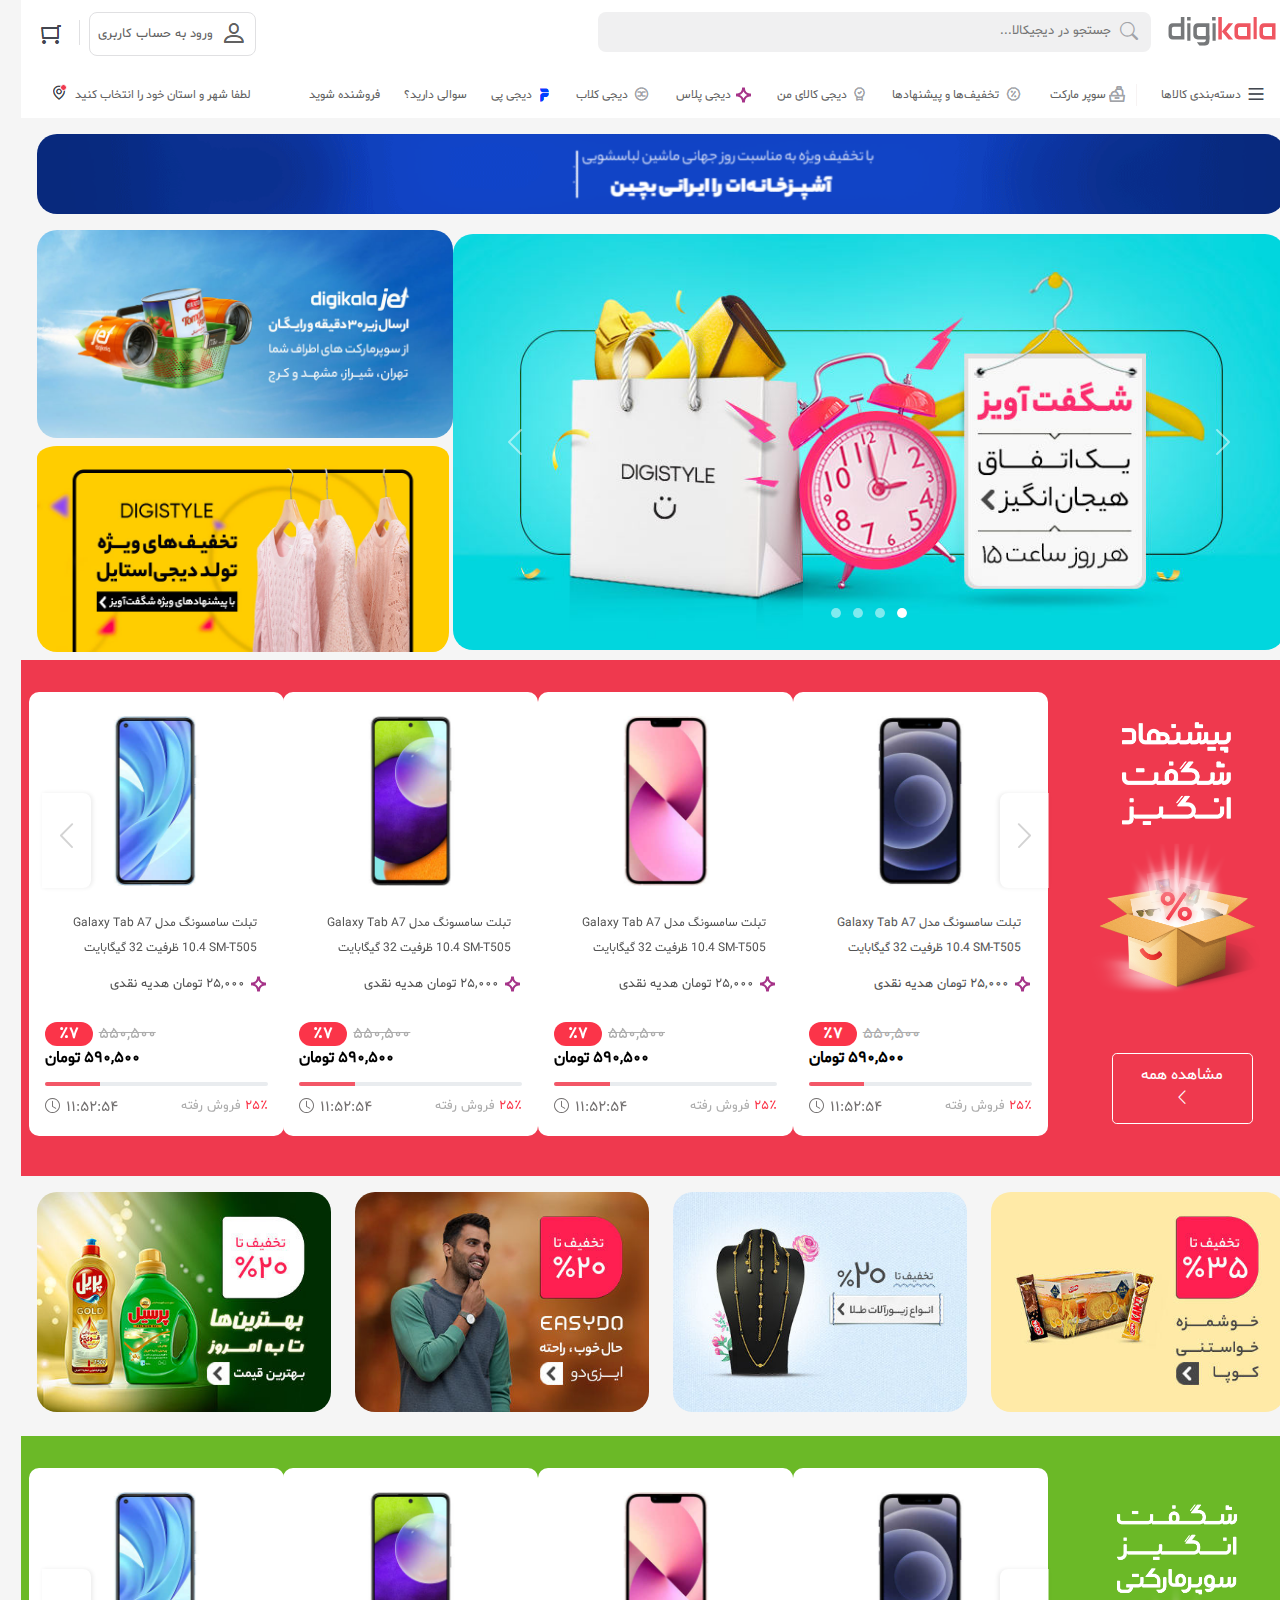
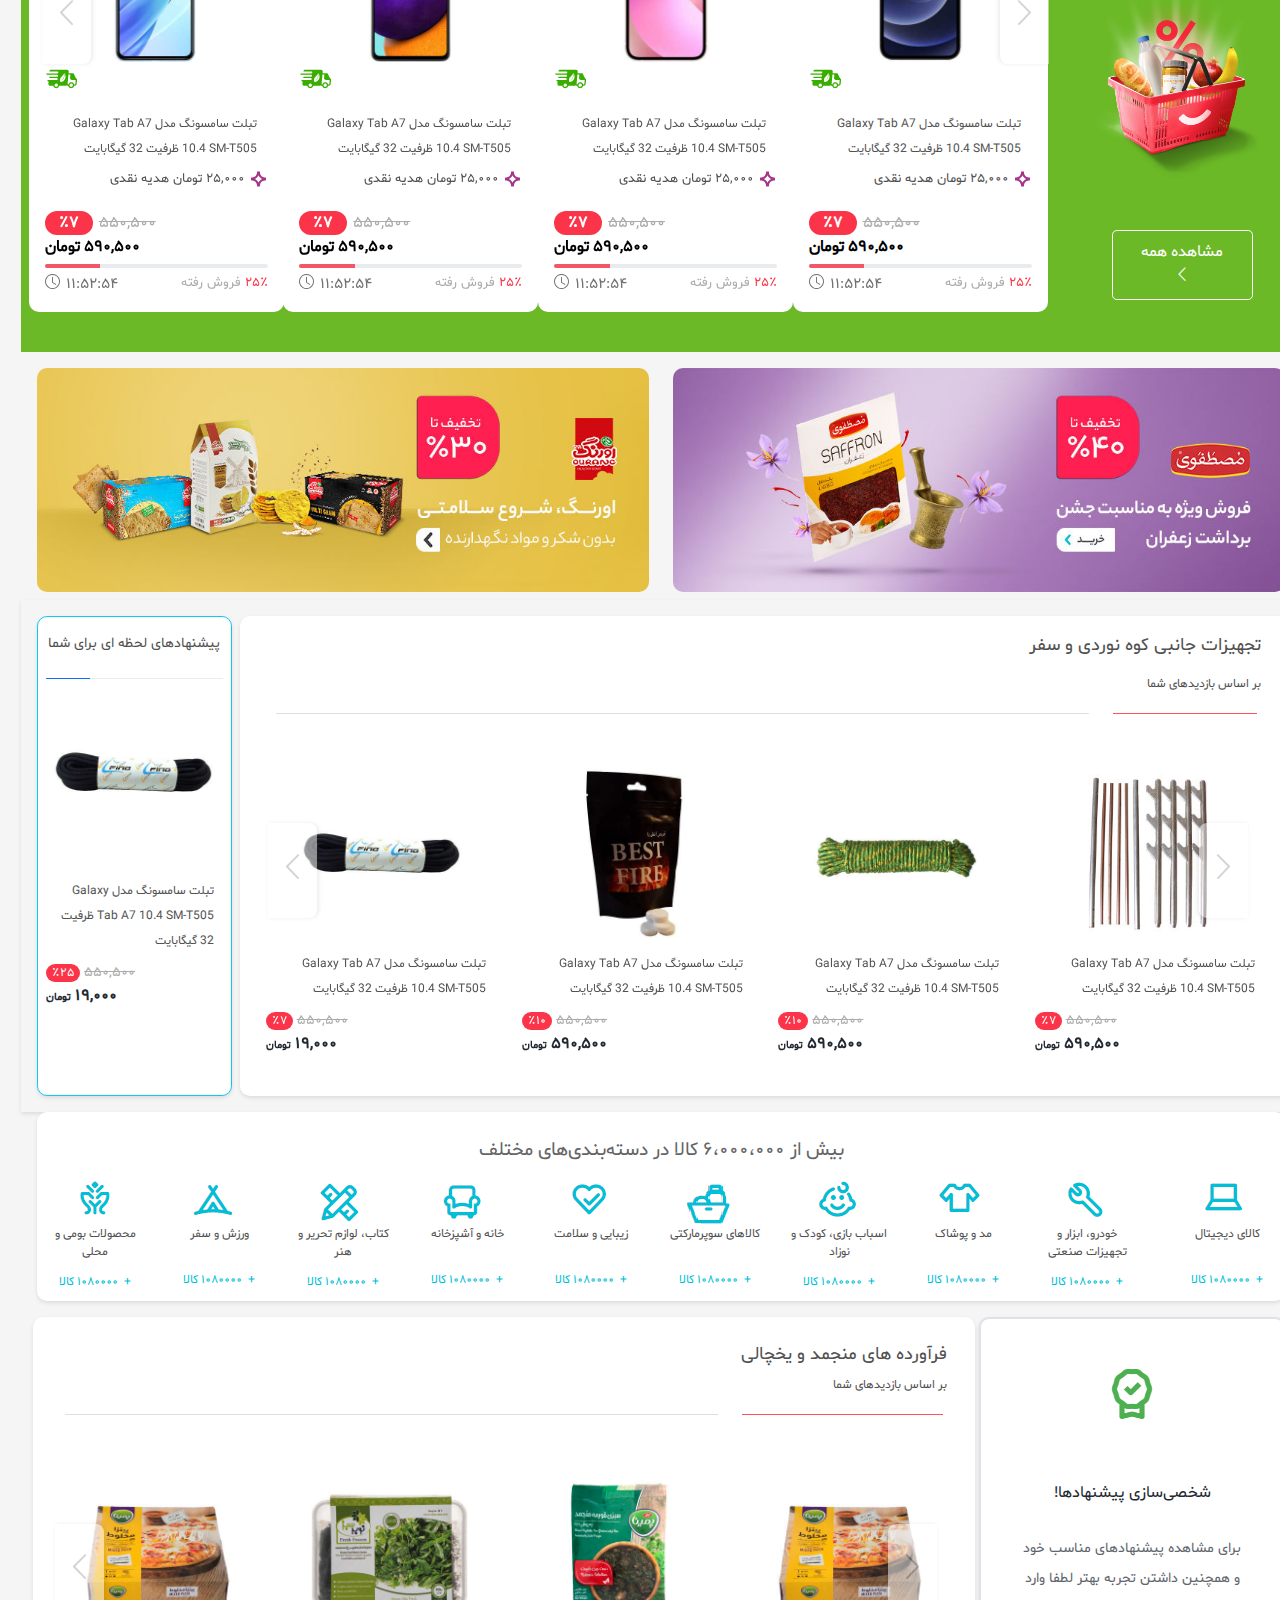
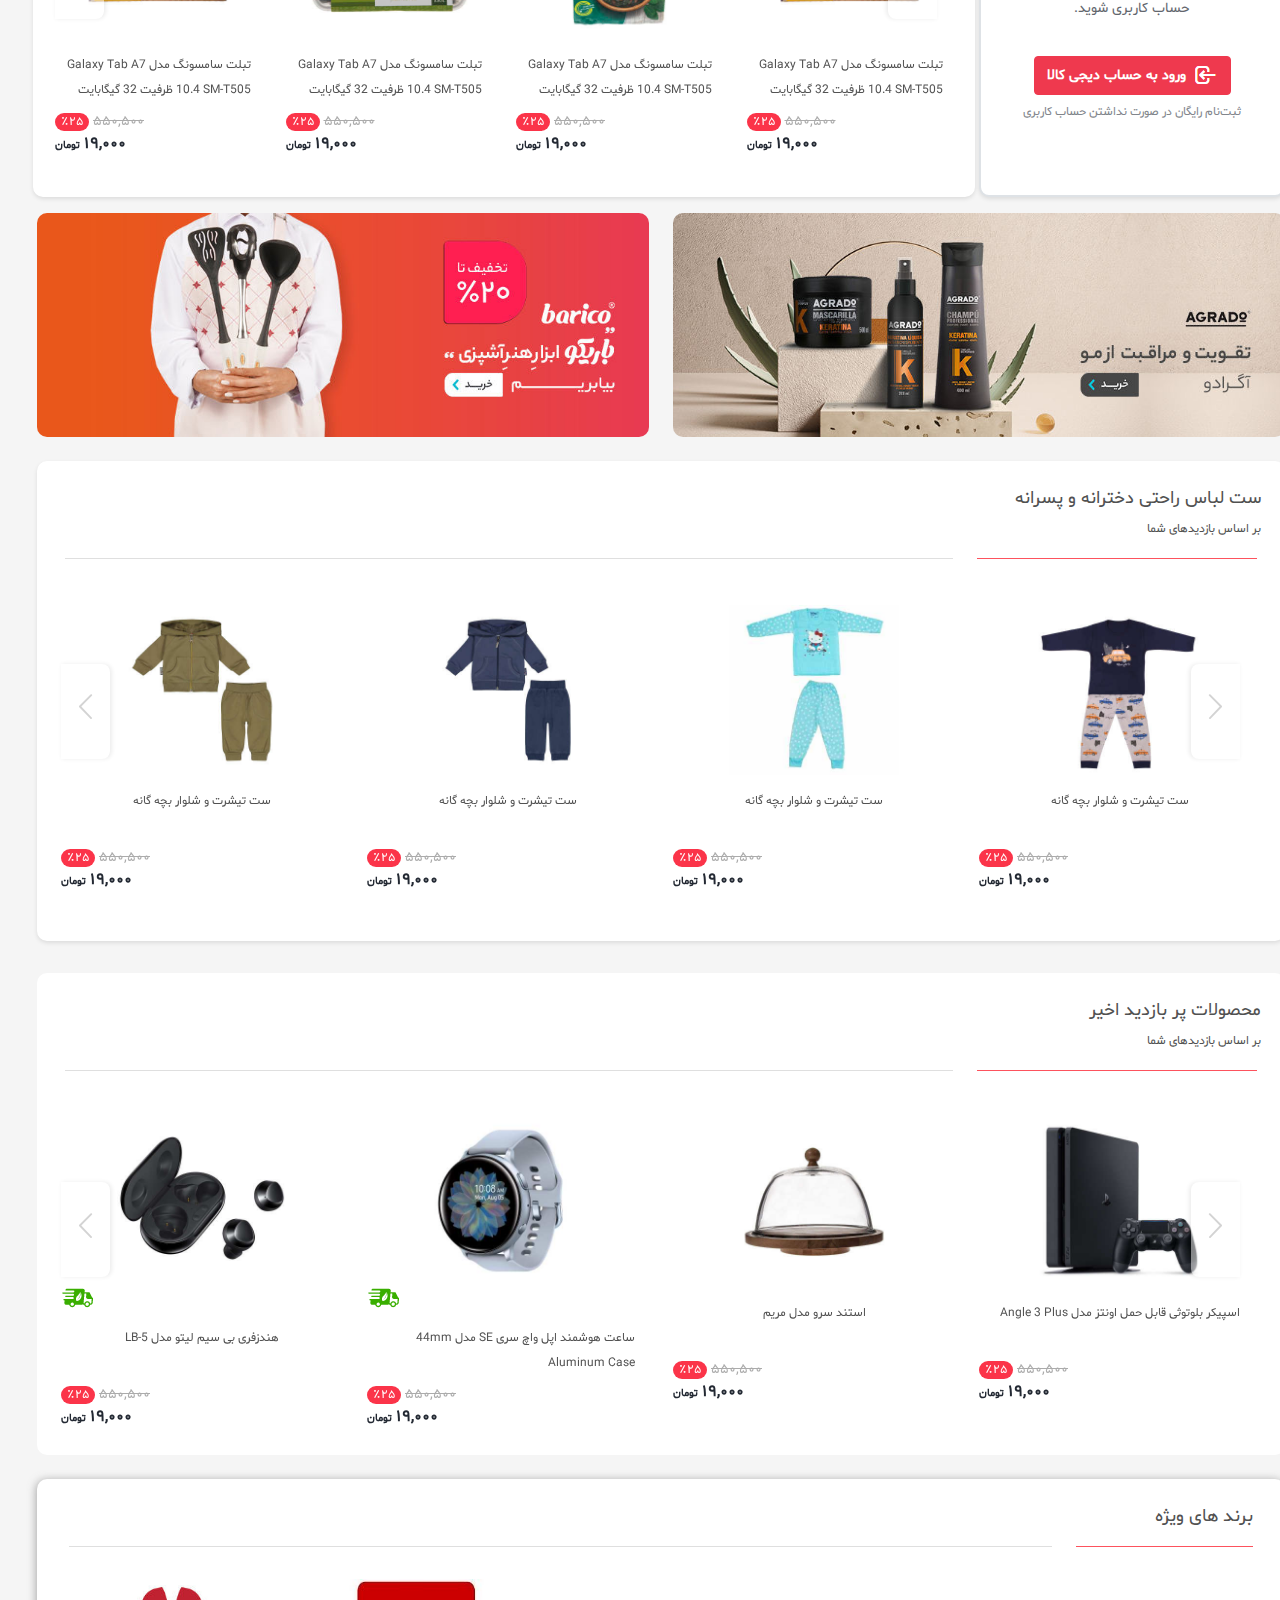
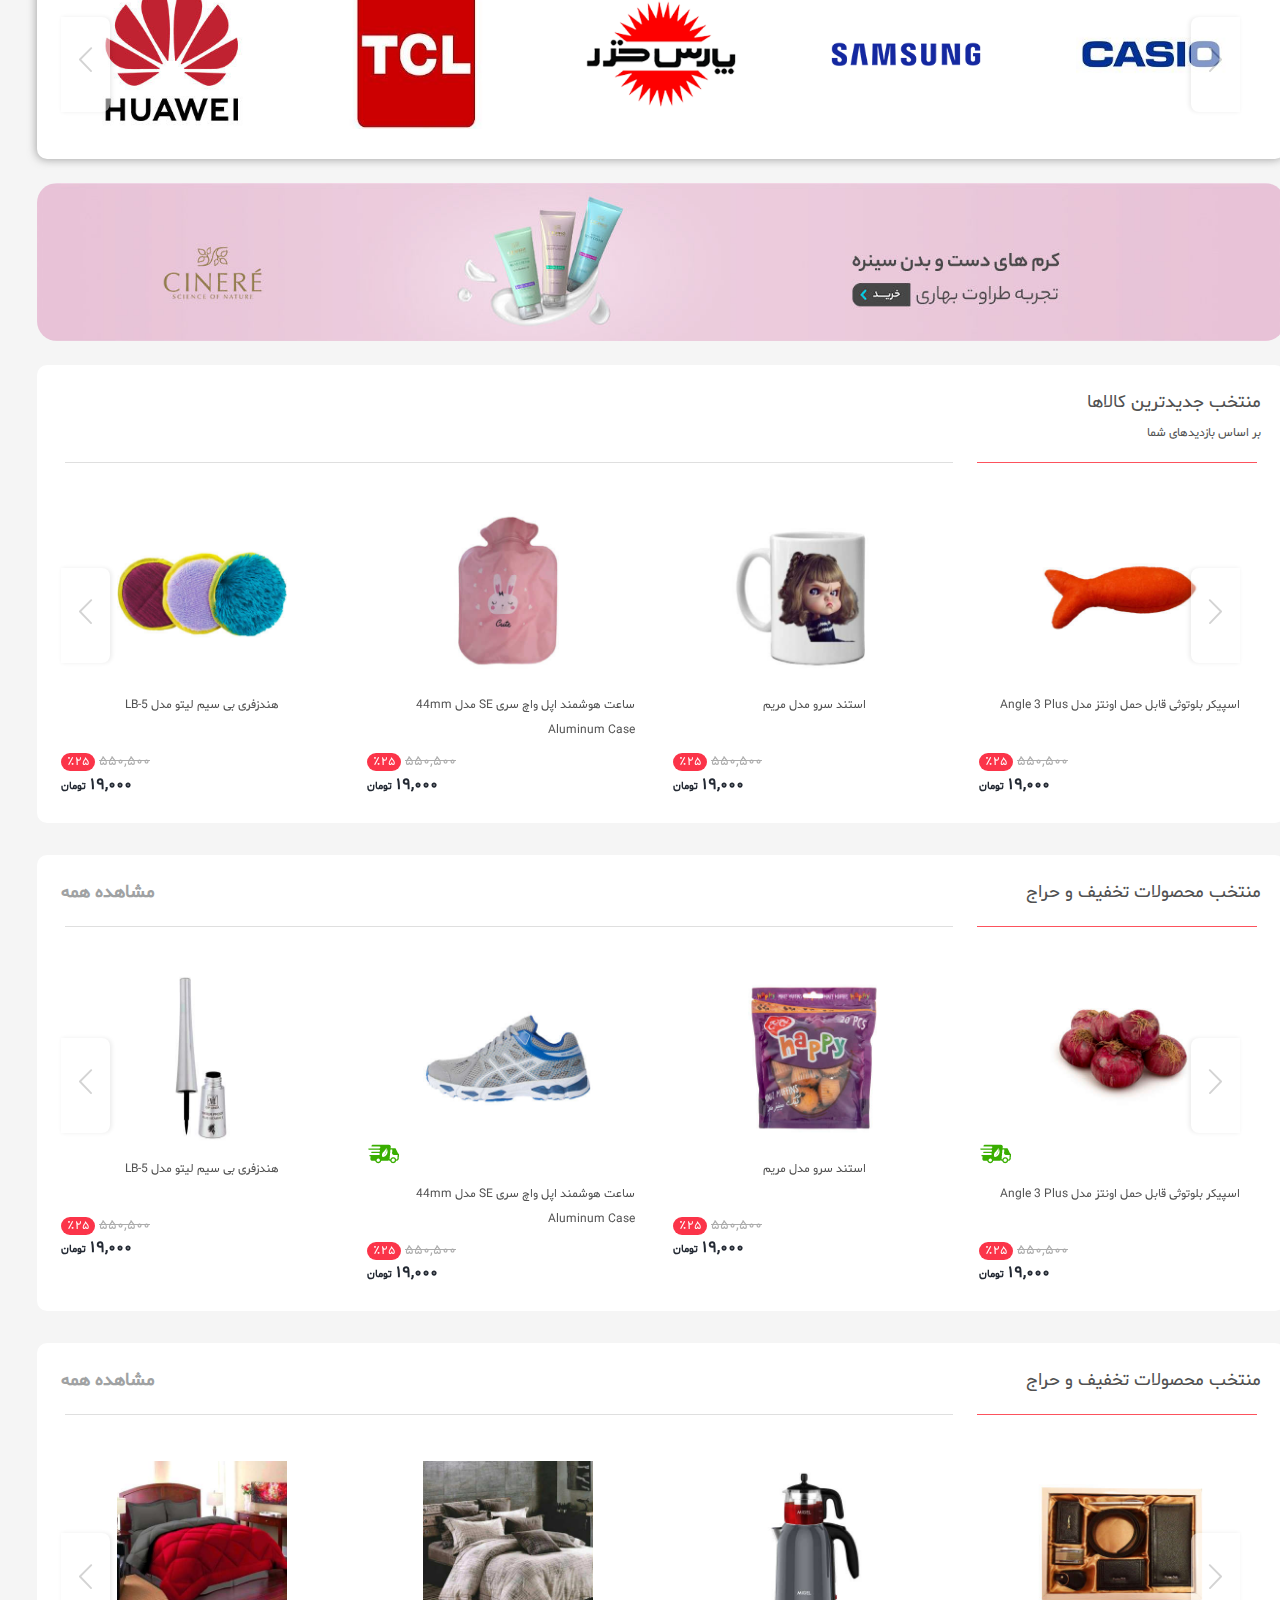
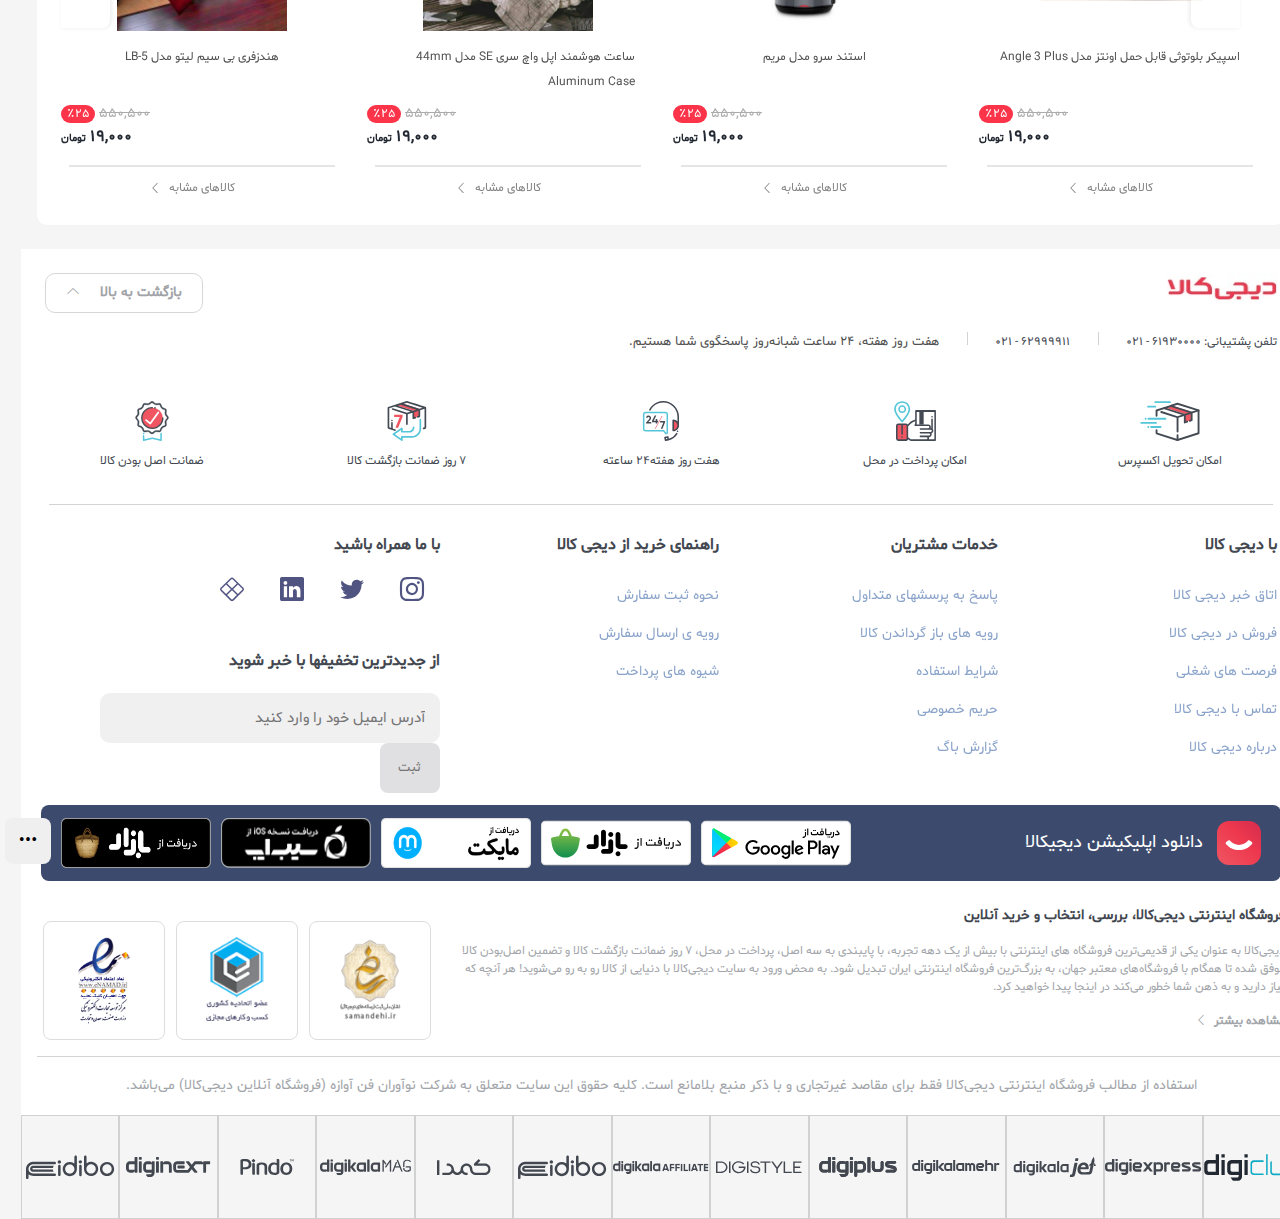
==== index.html @ 0c4c8e06 "first commit" ====
<!DOCTYPE html>
<html lang="fa" dir="rtl">

<head>
	<meta charset="UTF-8">
	<meta http-equiv="X-UA-Compatible" content="IE=edge">
	<meta name="viewport" content="width=device-width, initial-scale=1.0">
	<link rel="stylesheet" href="css/bootstrap.rtl.min.css">
	<link href="css/bootstrap-icons/bootstrap-icons.css" rel="stylesheet">
	<link rel="stylesheet" href="css/style.css">
	<title>Beta Dijikala</title>
</head>

<body>
	<header class="header-section bg-white fixed-top ">
		<div class="row header-section__top  px-2 py-2 ">
			<div class=" col-8  ">
				<div class="d-flex flex-row  align-items-center pt-1 ms-3">
					<div class="logo">
						<a href=""> <img src="./images/dijikala-logo.svg" alt="site-logo"></a>
					</div>
					<div class="search-box ms-3">
						<input type="text" placeholder="جستجو در دیجیکالا...">
						<i class="bi bi-search"></i>
					</div>
				</div>
			</div>
			<div class=" col-4 ">
				<div class="user d-flex flex-row pt-1 align-items-center justify-content-end">
					<a href="">
						<button class="login-btn p-2 me-3">
							<img src="./images/user-icon.png" alt="" class="pe-1">
							<!-- <i class="bi bi-person " ></i> -->
							ورود به حساب کاربری</button></a>
					<!-- <i class="bi bi-cart " ></i> -->
					<a href=""><img src="./images/buy-basket.png" class="p-2" alt=""> <a href=""></a>
						<span class="login-tooltip" style="display: none;">
							برای تجربه بهتر، لطفا
							وارد حساب کاربری شوید
						</span>

				</div>
			</div>
		</div>
	</header>
	<nav class=" d-flex bg-white header-section__bottom flex-row align-items-center  pt-4  px-4 ">
		<!-- <div class=" d-flex   "> -->
		<ul class="d-flex ">
			<li class=" grouped p-2 ">
				<a href="#">
					<!-- <i class=" fa fa-reorder ps-1"></i> -->
					<img src="images/nav icons/grouped.png" class="p-1" alt="">
					دسته‌بندی کالاها
				</a>
			</li>
			<li class="super-market p-2 "><a href="#">
					<!-- <i class=" fa fa-reorder ps-1"></i> -->
					<img src="images/nav icons/super.png" alt="">
					سوپر مارکت
				</a>
			</li>
			<li class="p-2 "><a href="#">
					<!-- <i class=" fa fa-percent ps-1"></i> -->
					<img src="images/nav icons/offs.png" alt="">
					تخفیف‌ها و پیشنهادها
				</a>
			</li>
			<li class="p-2 "><a href="#">
					<!-- <i class=" fas fa-award ps-1"></i> -->
					<img src="images/nav icons/mydiji.png" alt="">
					دیجی کالای من
				</a>
			</li>
			<li class="p-2 "><a href="#">
					<!-- <i class=" fas fa-bullhorn  ps-1" style="color: rgb(184, 47, 161);"></i> -->
					<img src="images/nav icons/dijiplus.png" alt="">
					دیجی پلاس
				</a>
			</li>
			<li class="p-2 "><a href="#">
					<!-- <i class=" fas fa-globe  ps-1"></i> -->
					<img src="images/nav icons/club.png" alt="">
					دیجی کلاب
				</a>
			</li>
			<li class="p-2 "><a href="#">
					<!-- <i class=" fa fa-paypal ps-1 " style="color: blue;"></i> -->
					<img src="images/nav icons/pay.png" alt="">
					دیجی
					پی
				</a>
			</li>
			<li class="p-2 "><a href="#">
					<!-- <i class=" fa fa-question-circle ps-1"></i> -->
					سوالی دارید؟
				</a></li>
			<li class="p-2 "><a href="#">
					<!-- <i class=" fa fa-handshake-o ps-1"></i> -->
					فروشنده شوید
				</a></li>
		</ul>
		<!-- </div> -->
		<!-- <div class=" col-2  "> -->
		<div class="location d-flex flex-row  align-items-center justify-content-center  ">
			<div class=" ">لطفا شهر و استان خود را انتخاب کنید</div>
			<a href=""> <img src="./images/location.png" class="px-2 pb-2" alt="location-icon"></a>
		</div>
		<!-- </div> -->
	</nav>
	<main class="main-section  d-flex flex-column py-2">
		<!--------- article-gif-banner ----------->
		<article class="article-gif-banner py-2 px-3">
			<div class="row">
				<div class="col-12">
					<a>
						<img src="images/banner-gif.gif" class="img-fluid rounded-20" alt="ads-banner">
					</a>
				</div>
			</div>
		</article>
		<!--------- article-ads-2columns ----------->
		<article class="article-ads-2column py-2 px-3">
			<div class="row g-0 d-flex flex-sm-column flex-lg-row flex-md-row ">
				<div class="col-12  col-sm-12 col-md-8 pt-1">
					<!-- Carousel -->
					<div id="carouselExampleFade" class="carousel slide carousel-fade" data-bs-ride="carousel">
						<!-- Indicators -->
						<div class="carousel-indicators">
							<button type="button" data-bs-target="#carouselExampleFade" data-bs-slide-to="0"
								class="active"></button>
							<button type="button" data-bs-target="#carouselExampleFade" data-bs-slide-to="1"></button>
							<button type="button" data-bs-target="#carouselExampleFade" data-bs-slide-to="2"></button>
							<button type="button" data-bs-target="#carouselExampleFade" data-bs-slide-to="3"></button>
						</div>
						<div class="carousel-inner">
							<!-- carousel-item-1 -->
							<div class="carousel-item active">
								<div class="right-side">
									<a>
										<img src="images/digikala-pic/picture (53).jpg" 
										class="rounded-20  img-fluid"
											alt="ads-banner">
									</a>
								</div>
							</div>
							<!-- carousel-item-2 -->
							<div class="carousel-item ">
								<div class="right-side">
									<a>
										<img src="images/digikala-pic/specialSaleBanner.gif"
											class="rounded-20  img-fluid" alt="ads-banner">
									</a>
								</div>
							</div>
							<!-- carousel-item-3 -->
							<div class="carousel-item ">
								<div class="right-side">
									<a>
										<img src="images/digikala-pic/pic (92).jpg"
											class="rounded-20  img-fluid" alt="ads-banner">
									</a>
								</div>
							</div>
							<!-- carousel-item-4 -->
							<div class="carousel-item ">
								<div class="right-side">
									<a>
										<img src="images/digikala-pic/specialSaleBanner.gif"
											class="rounded-20  img-fluid" alt="ads-banner">
									</a>
								</div>
							</div>
						</div>
						<!-- Left and right controls/icons -->
						<button class="carousel-control-prev" type="button" data-bs-target="#carouselExampleFade"
							data-bs-slide="prev">
							<span class="carousel-control-prev-icon"></span>
						</button>
						<button class="carousel-control-next" type="button" data-bs-target="#carouselExampleFade"
							data-bs-slide="next">
							<span class="carousel-control-next-icon"></span>
						</button>
					</div>
				</div>

				<div class="col-12  col-sm-12  col-md-4">
					<div class="left-side d-flex flex-sm-row flex-row flex-md-column ">
						<a>
							<img src="images/a1.jpg" class="rounded-20  img-fluid" alt="ads-banner">
						</a>
						<a>
							<img src="images/a2.jpg" class="rounded-20  pt-2 ps-sm-1 img-fluid " alt="ads-banner">
						</a>
					</div>
				</div>
			</div>
		</article>
		<!--------- awesome-suggest-section--------->
		<section class="awesome-suggest row  g-0 py-2">
			<div class="awesome-suggest__logo col-2 d-flex flex-column p-4 justify-content-around">
				<a href="#" class="ms-3">
					<div class="awesome-suggest__logo__image">
						<img src="images/awesome-suggest.png" width="170px" height="auto" alt="awesome-suggest">
					</div>

					<div class="awesome-suggest__logo__see-all">
						<button class=" rounded-3 ms-2 mt-5"> مشاهده همه
							<!-- <i class="fas fa-angle-left "></i> -->
							<i class="bi bi-chevron-left m-1" style=" color:white"></i>
						</button>
					</div>
				</a>
			</div>
			<!-- awesome-items -->
			<div class="awesome-items col-10  ">
				<div id="carouselExampleInterval" class="carousel slide  position-relative" data-bs-ride="carousel">
					<div class="carousel-inner">
						<!-- slide-1 -->
						<div class="carousel-item active" data-bs-interval="10000">
							<div
								class="row d-flex flex-row  align-items-center w-100 justify-content-between  me-3 p-4">
								<!-- awesome-item1 -->
								<a href="" class="col-12 col-md-3 col-sm-6">
									<div
										class="awesome-item bg-white d-flex flex-column justify-content-between rounded-10 ms-3 mb-2 p-3 ">
										<div class="image pt-2 align-self-center">
											<img src="./images/digikala-pic/picture (4).jpg"
												class=" pic-size-in-div img-fluid" alt="">
										</div>
										<div class="describe align-self-center ">تبلت سامسونگ مدل Galaxy Tab A7 10.4
											SM-T505 ظرفیت
											32
											گیگابایت</div>
										<div class="cash-gift align-self-start"><img src="./images/gift-icon.png"
												alt=""> ۲۵,۰۰۰
											تومان هدیه نقدی
										</div>
										<div class="price d-flex flex-column justify-content-around mt-3">
											<div class="price-off align-self-end ">
												<del>۵۵۰,۵۰۰</del>
												<span>٪۷</span>
											</div>
											<div class="price-actual align-self-end">
												<span>۵۹۰,۵۰۰</span>
												<span>تومان</span>
											</div>
										</div>

										<div class="progress saled-percent-range" style="height:4px; direction: ltr">
											<div class="progress-bar" role="progressbar"
												style="width: 25%; background-color: #f35767;" aria-valuenow="25"
												aria-valuemin="0" aria-valuemax="100"></div>
										</div>
										<div class=" saled-percent  d-flex flex-row justify-content-between">
											<span><span style="color:#FB3449">۲۵٪ </span>فروش رفته </span>
											<div class="time">
												<span>۱۱:۵۲:۵۴</span>
												<i class="bi bi-clock"></i>
											</div>
										</div>
									</div>
								</a>
								<!--  awesome-item2-->
								<a href="" class="col-12 col-md-3 col-sm-6">
									<div
										class="awesome-item bg-white d-flex flex-column justify-content-between ms-3 rounded-10 mb-2  p-3">
										<div class="image pt-2 align-self-center">
											<img src="./images/digikala-pic/picture (10).jpg"
												class=" pic-size-in-div img-fluid" alt="">
										</div>
										<div class="describe align-self-center ">تبلت سامسونگ مدل Galaxy Tab A7 10.4
											SM-T505 ظرفیت
											32
											گیگابایت</div>
										<div class="cash-gift align-self-start"><img src="./images/gift-icon.png"
												alt=""> ۲۵,۰۰۰
											تومان هدیه نقدی
										</div>
										<div class="price d-flex flex-column justify-content-around mt-3">
											<div class="price-off align-self-end ">
												<del>۵۵۰,۵۰۰</del>
												<span>٪۷</span>
											</div>
											<div class="price-actual align-self-end">
												<span>۵۹۰,۵۰۰</span>
												<span>تومان</span>
											</div>
										</div>
										<div class="progress saled-percent-range" style="height:4px; direction: ltr">
											<div class="progress-bar" role="progressbar"
												style="width: 25%; background-color: #f35767;" aria-valuenow="25"
												aria-valuemin="0" aria-valuemax="100"></div>
										</div>
										<div class=" saled-percent d-flex flex-row justify-content-between">
											<span><span style="color:#FB3449">۲۵٪ </span>فروش رفته </span>
											<div class="time">
												<span>۱۱:۵۲:۵۴</span>
												<!-- <i class="far fa-clock"></i> -->
												<i class="bi bi-clock"></i>
											</div>
										</div>
									</div>
								</a>
								<!-- awesome-item3 -->
								<a href="" class="col-12 col-md-3 col-sm-6">
									<div
										class="awesome-item bg-white d-flex flex-column justify-content-between ms-3 rounded-10 mb-2  p-3">
										<div class="image pt-2 align-self-center">
											<img src="./images/digikala-pic/picture (13).jpg"
												class=" pic-size-in-div img-fluid" alt="">
										</div>
										<div class="describe align-self-center ">تبلت سامسونگ مدل Galaxy Tab A7 10.4
											SM-T505 ظرفیت
											32
											گیگابایت</div>
										<div class="cash-gift align-self-start"><img src="./images/gift-icon.png"
												alt=""> ۲۵,۰۰۰
											تومان هدیه نقدی
										</div>
										<div class="price d-flex flex-column justify-content-around mt-3">
											<div class="price-off align-self-end ">
												<del>۵۵۰,۵۰۰</del>
												<span>٪۷</span>
											</div>
											<div class="price-actual align-self-end">
												<span>۵۹۰,۵۰۰</span>
												<span>تومان</span>
											</div>
										</div>
										<div class="progress saled-percent-range" style="height:4px; direction: ltr">
											<div class="progress-bar" role="progressbar"
												style="width: 25%; background-color: #f35767;" aria-valuenow="25"
												aria-valuemin="0" aria-valuemax="100"></div>
										</div>
										<div class="saled-percent d-flex flex-row justify-content-between">
											<span><span style="color:#FB3449">۲۵٪ </span>فروش رفته </span>
											<div class="time">
												<span>۱۱:۵۲:۵۴</span>
												<i class="bi bi-clock"></i>
											</div>
										</div>
									</div>
								</a>
								<!-- awesome-item4 -->
								<a href="" class="col-12 col-md-3 col-sm-6">
									<div
										class="awesome-item bg-white d-flex flex-column justify-content-between ms-3 rounded-10 mb-2  p-3">
										<div class="image pt-2 align-self-center">
											<img src="./images/digikala-pic/picture (15).jpg"
												class=" pic-size-in-div img-fluid" alt="">
										</div>
										<div class="describe align-self-center ">تبلت سامسونگ مدل Galaxy Tab A7 10.4
											SM-T505 ظرفیت
											32
											گیگابایت</div>
										<div class="cash-gift align-self-start"><img src="./images/gift-icon.png"
												alt=""> ۲۵,۰۰۰
											تومان هدیه نقدی
										</div>
										<div class="price d-flex flex-column justify-content-around mt-3">
											<div class="price-off align-self-end ">
												<del>۵۵۰,۵۰۰</del>
												<span>٪۷</span>
											</div>
											<div class="price-actual align-self-end">
												<span>۵۹۰,۵۰۰</span>
												<span>تومان</span>
											</div>
										</div>
										<div class="progress saled-percent-range" style="height:4px; direction: ltr">
											<div class="progress-bar" role="progressbar"
												style="width: 25%; background-color: #f35767;" aria-valuenow="25"
												aria-valuemin="0" aria-valuemax="100"></div>
										</div>
										<div class=" saled-percent d-flex flex-row justify-content-between">
											<span><span style="color:#FB3449">۲۵٪ </span>فروش رفته </span>
											<div class="time">
												<span>۱۱:۵۲:۵۴</span>
												<i class="bi bi-clock"></i>
											</div>
										</div>
									</div>
								</a>
							</div>
						</div>
						<!-- slide-2 -->
						<div class="carousel-item " data-bs-interval="2000">
							<div class="row d-flex flex-row  align-items-center justify-content-between w-100 me-3 p-4">
								<!-- awesome-item1 -->
								<a href="" class="col-12 col-md-3 col-sm-6">
									<div
										class="awesome-item bg-white d-flex flex-column justify-content-between rounded-10 ms-3 mb-2 p-3 ">
										<div class="image pt-2 align-self-center">
											<img src="./images/digikala-pic/picture (5).jpg"
												class=" pic-size-in-div img-fluid" alt="">
										</div>
										<div class="describe align-self-center ">تبلت سامسونگ مدل Galaxy Tab A7 10.4
											SM-T505 ظرفیت
											32
											گیگابایت</div>
										<div class="cash-gift align-self-start"><img src="./images/gift-icon.png"
												alt=""> ۲۵,۰۰۰
											تومان هدیه نقدی
										</div>
										<div class="price d-flex flex-column justify-content-around mt-3">
											<div class="price-off align-self-end ">
												<del>۵۵۰,۵۰۰</del>
												<span>٪۷</span>
											</div>
											<div class="price-actual align-self-end">
												<span>۵۹۰,۵۰۰</span>
												<span>تومان</span>
											</div>
										</div>
										<div class="progress saled-percent-range" style="height:4px; direction: ltr">
											<div class="progress-bar" role="progressbar"
												style="width: 25%; background-color: #f35767;" aria-valuenow="25"
												aria-valuemin="0" aria-valuemax="100"></div>
										</div>
										<div class=" saled-percent  d-flex flex-row justify-content-between">
											<span><span style="color:#FB3449">۲۵٪ </span>فروش رفته </span>
											<div class="time">
												<span>۱۱:۵۲:۵۴</span>
												<i class="bi bi-clock"></i>
											</div>
										</div>
									</div>
								</a>
								<!--  awesome-item2-->
								<a href="" class="col-12 col-md-3 col-sm-6">
									<div
										class="awesome-item bg-white d-flex flex-column justify-content-between ms-3 rounded-10 mb-2  p-3">
										<div class="image pt-2 align-self-center">
											<img src="./images/digikala-pic/picture (16).jpg"
												class=" pic-size-in-div img-fluid" alt="">
										</div>
										<div class="describe align-self-center ">تبلت سامسونگ مدل Galaxy Tab A7 10.4
											SM-T505 ظرفیت
											32
											گیگابایت</div>
										<div class="cash-gift align-self-start"><img src="./images/gift-icon.png"
												alt=""> ۲۵,۰۰۰
											تومان هدیه نقدی
										</div>
										<div class="price d-flex flex-column justify-content-around mt-3">
											<div class="price-off align-self-end ">
												<del>۵۵۰,۵۰۰</del>
												<span>٪۷</span>
											</div>
											<div class="price-actual align-self-end">
												<span>۵۹۰,۵۰۰</span>
												<span>تومان</span>
											</div>
										</div>
										<div class="progress saled-percent-range" style="height:4px; direction: ltr">
											<div class="progress-bar" role="progressbar"
												style="width: 25%; background-color: #f35767;" aria-valuenow="25"
												aria-valuemin="0" aria-valuemax="100"></div>
										</div>
										<div class=" saled-percent d-flex flex-row justify-content-between">
											<span><span style="color:#FB3449">۲۵٪ </span>فروش رفته </span>
											<div class="time">
												<span>۱۱:۵۲:۵۴</span>
												<i class="bi bi-clock"></i>
											</div>
										</div>
									</div>
								</a>
								<!-- awesome-item3 -->
								<a href="" class="col-12 col-md-3 col-sm-6">
									<div
										class="awesome-item bg-white d-flex flex-column justify-content-between ms-3 rounded-10 mb-2  p-3">
										<div class="image pt-2 align-self-center">
											<img src="./images/digikala-pic/picture (25).jpg"
												class=" pic-size-in-div img-fluid" alt="">
										</div>
										<div class="describe align-self-center ">تبلت سامسونگ مدل Galaxy Tab A7 10.4
											SM-T505 ظرفیت
											32
											گیگابایت</div>
										<div class="cash-gift align-self-start"><img src="./images/gift-icon.png"
												alt=""> ۲۵,۰۰۰
											تومان هدیه نقدی
										</div>
										<div class="price d-flex flex-column justify-content-around mt-3">
											<div class="price-off align-self-end ">
												<del>۵۵۰,۵۰۰</del>
												<span>٪۷</span>
											</div>
											<div class="price-actual align-self-end">
												<span>۵۹۰,۵۰۰</span>
												<span>تومان</span>
											</div>
										</div>
										<div class="progress saled-percent-range" style="height:4px; direction: ltr">
											<div class="progress-bar" role="progressbar"
												style="width: 25%; background-color: #f35767;" aria-valuenow="25"
												aria-valuemin="0" aria-valuemax="100"></div>
										</div>
										<div class="saled-percent d-flex flex-row justify-content-between">
											<span><span style="color:#FB3449">۲۵٪ </span>فروش رفته </span>
											<div class="time">
												<span>۱۱:۵۲:۵۴</span>
												<i class="bi bi-clock"></i>
											</div>
										</div>
									</div>
								</a>
								<!-- awesome-item4 -->
								<a href="" class="col-12 col-md-3 col-sm-6">
									<div
										class="awesome-item bg-white d-flex flex-column justify-content-between ms-3 rounded-10 mb-2  p-3">
										<div class="image pt-2 align-self-center">
											<img src="./images/digikala-pic/picture (55).jpg"
												class=" pic-size-in-div img-fluid" alt="">
										</div>
										<div class="describe align-self-center ">تبلت سامسونگ مدل Galaxy Tab A7 10.4
											SM-T505 ظرفیت
											32
											گیگابایت</div>
										<div class="cash-gift align-self-start"><img src="./images/gift-icon.png"
												alt=""> ۲۵,۰۰۰
											تومان هدیه نقدی
										</div>
										<div class="price d-flex flex-column justify-content-around mt-3">
											<div class="price-off align-self-end ">
												<del>۵۵۰,۵۰۰</del>
												<span>٪۷</span>
											</div>
											<div class="price-actual align-self-end">
												<span>۵۹۰,۵۰۰</span>
												<span>تومان</span>
											</div>
										</div>
										<div class="progress saled-percent-range" style="height:4px; direction: ltr">
											<div class="progress-bar" role="progressbar"
												style="width: 25%; background-color: #f35767;" aria-valuenow="25"
												aria-valuemin="0" aria-valuemax="100"></div>
										</div>
										<div class=" saled-percent d-flex flex-row justify-content-between">
											<span><span style="color:#FB3449">۲۵٪ </span>فروش رفته </span>
											<div class="time">
												<span>۱۱:۵۲:۵۴</span>
												<i class="bi bi-clock"></i>
											</div>
										</div>
									</div>
								</a>
							</div>
						</div>
						<!-- slide-3 -->
						<div class="carousel-item">
							<div class="row d-flex flex-row  align-items-center justify-content-between w-100 me-3 p-4">
								<!-- awesome-item1 -->
								<a href="" class="col-12 col-md-3 col-sm-6">
									<div
										class="awesome-item bg-white d-flex flex-column justify-content-between rounded-10 ms-3 mb-2 p-3 ">
										<div class="image pt-2 align-self-center">
											<img src="./images/digikala-pic/picture (45).jpg"
												class=" pic-size-in-div img-fluid" alt="">
										</div>
										<div class="describe align-self-center ">تبلت سامسونگ مدل Galaxy Tab A7 10.4
											SM-T505 ظرفیت
											32
											گیگابایت</div>
										<div class="cash-gift align-self-start"><img src="./images/gift-icon.png"
												alt=""> ۲۵,۰۰۰
											تومان هدیه نقدی
										</div>
										<div class="price d-flex flex-column justify-content-around mt-3">
											<div class="price-off align-self-end ">
												<del>۵۵۰,۵۰۰</del>
												<span>٪۷</span>
											</div>
											<div class="price-actual align-self-end">
												<span>۵۹۰,۵۰۰</span>
												<span>تومان</span>
											</div>
										</div>
										<div class="progress saled-percent-range" style="height:4px; direction: ltr">
											<div class="progress-bar" role="progressbar"
												style="width: 25%; background-color: #f35767;" aria-valuenow="25"
												aria-valuemin="0" aria-valuemax="100"></div>
										</div>
										<div class=" saled-percent  d-flex flex-row justify-content-between">
											<span><span style="color:#FB3449">۲۵٪ </span>فروش رفته </span>
											<div class="time">
												<span>۱۱:۵۲:۵۴</span>
												<i class="bi bi-clock"></i>
											</div>
										</div>
									</div>
								</a>
								<!--  awesome-item2-->
								<a href="" class="col-12 col-md-3 col-sm-6">
									<div
										class="awesome-item bg-white d-flex flex-column justify-content-between ms-3 rounded-10 mb-2  p-3">
										<div class="image pt-2 align-self-center">
											<img src="./images/digikala-pic/picture (36).jpg"
												class=" pic-size-in-div img-fluid" alt="">
										</div>
										<div class="describe align-self-center ">تبلت سامسونگ مدل Galaxy Tab A7 10.4
											SM-T505 ظرفیت
											32
											گیگابایت</div>
										<div class="cash-gift align-self-start"><img src="./images/gift-icon.png"
												alt=""> ۲۵,۰۰۰
											تومان هدیه نقدی
										</div>
										<div class="price d-flex flex-column justify-content-around mt-3">
											<div class="price-off align-self-end ">
												<del>۵۵۰,۵۰۰</del>
												<span>٪۷</span>
											</div>
											<div class="price-actual align-self-end">
												<span>۵۹۰,۵۰۰</span>
												<span>تومان</span>
											</div>
										</div>
										<div class="progress saled-percent-range" style="height:4px; direction: ltr">
											<div class="progress-bar" role="progressbar"
												style="width: 25%; background-color: #f35767;" aria-valuenow="25"
												aria-valuemin="0" aria-valuemax="100"></div>
										</div>
										<div class=" saled-percent d-flex flex-row justify-content-between">
											<span><span style="color:#FB3449">۲۵٪ </span>فروش رفته </span>
											<div class="time">
												<span>۱۱:۵۲:۵۴</span>
												<i class="bi bi-clock"></i>
											</div>
										</div>
									</div>
								</a>
								<!-- awesome-item3 -->
								<a href="" class="col-12 col-md-3 col-sm-6">
									<div
										class="awesome-item bg-white d-flex flex-column justify-content-between ms-3 rounded-10 mb-2  p-3">
										<div class="image pt-2 align-self-center">
											<img src="./images/digikala-pic/picture (28).jpg"
												class=" pic-size-in-div img-fluid" alt="">
										</div>
										<div class="describe align-self-center ">تبلت سامسونگ مدل Galaxy Tab A7 10.4
											SM-T505 ظرفیت
											32
											گیگابایت</div>
										<div class="cash-gift align-self-start"><img src="./images/gift-icon.png"
												alt=""> ۲۵,۰۰۰
											تومان هدیه نقدی
										</div>
										<div class="price d-flex flex-column justify-content-around mt-3">
											<div class="price-off align-self-end ">
												<del>۵۵۰,۵۰۰</del>
												<span>٪۷</span>
											</div>
											<div class="price-actual align-self-end">
												<span>۵۹۰,۵۰۰</span>
												<span>تومان</span>
											</div>
										</div>
										<div class="progress saled-percent-range" style="height:4px; direction: ltr">
											<div class="progress-bar" role="progressbar"
												style="width: 25%; background-color: #f35767;" aria-valuenow="25"
												aria-valuemin="0" aria-valuemax="100"></div>
										</div>
										<div class="saled-percent d-flex flex-row justify-content-between">
											<span><span style="color:#FB3449">۲۵٪ </span>فروش رفته </span>
											<div class="time">
												<span>۱۱:۵۲:۵۴</span>
												<i class="bi bi-clock"></i>
											</div>
										</div>
									</div>
								</a>
								<!-- awesome-item4 -->
								<a href="" class="col-12 col-md-3 col-sm-6">
									<div
										class="awesome-item bg-white d-flex flex-column justify-content-between ms-3 rounded-10 mb-2  p-3">
										<div class="image pt-2 align-self-center">
											<img src="./images/digikala-pic/picture (53).jpg"
												class=" pic-size-in-div img-fluid" alt="">
										</div>
										<div class="describe align-self-center ">تبلت سامسونگ مدل Galaxy Tab A7 10.4
											SM-T505 ظرفیت
											32
											گیگابایت</div>
										<div class="cash-gift align-self-start"><img src="./images/gift-icon.png"
												alt=""> ۲۵,۰۰۰
											تومان هدیه نقدی
										</div>
										<div class="price d-flex flex-column justify-content-around mt-3">
											<div class="price-off align-self-end ">
												<del>۵۵۰,۵۰۰</del>
												<span>٪۷</span>
											</div>
											<div class="price-actual align-self-end">
												<span>۵۹۰,۵۰۰</span>
												<span>تومان</span>
											</div>
										</div>
										<div class="progress saled-percent-range" style="height:4px; direction: ltr">
											<div class="progress-bar" role="progressbar"
												style="width: 25%; background-color: #f35767;" aria-valuenow="25"
												aria-valuemin="0" aria-valuemax="100"></div>
										</div>
										<div class=" saled-percent d-flex flex-row justify-content-between">
											<span><span style="color:#FB3449">۲۵٪ </span>فروش رفته </span>
											<div class="time">
												<span>۱۱:۵۲:۵۴</span>
												<i class="bi bi-clock"></i>
											</div>
										</div>
									</div>
								</a>
							</div>
						</div>
					</div>
					<button class=" carousel-control carousel-control-prev " type="button"
						data-bs-target="#carouselExampleInterval" data-bs-slide="prev">
						<span> <i class="bi bi-chevron-right"></i></span>
						<span class="visually-hidden">Previous</span>
					</button>
					<button class="carousel-control carousel-control-next" type="button"
						data-bs-target="#carouselExampleInterval" data-bs-slide="next">
						<span> <i class="bi bi-chevron-left"></i></span>
						<span class="visually-hidden">Next</span>
					</button>
				</div>
			</div>
		</section>
		<!-- mobile-awesome-suggest-section -->
		<section class="mobile-awesome-suggest p-4 ">
			<a href="#" class="ms-3">
				<div class="awesome-suggest__logo__image">
					<img src="images/awesome-supermarket-suggest.png" width="170px" height="auto" alt="awesome-suggest">
				</div>

				<div class="awesome-suggest__logo__see-all">
					<button class=" rounded-3 ms-2 mt-5"> مشاهده همه
						<!-- <i class="fas fa-angle-left "></i> -->
						<i class="bi bi-chevron-left m-1" style=" color:white"></i>
					</button>
				</div>
			</a>
			<!-- awesome-item1 -->
			<a href="">
				<div class="awesome-item bg-white d-flex flex-column justify-content-between rounded-10 ms-3 mb-2 p-3 ">
					<div class="image pt-2 align-self-center">
						<img src="./images/digikala-pic/picture (4).jpg" class=" pic-size-in-div img-fluid" alt="">
					</div>
					<div class="describe align-self-center ">تبلت سامسونگ مدل Galaxy Tab A7 10.4
						SM-T505 ظرفیت
						32
						گیگابایت</div>
					<div class="cash-gift align-self-start"><img src="./images/gift-icon.png" alt=""> ۲۵,۰۰۰
						تومان هدیه نقدی
					</div>
					<div class="price d-flex flex-column justify-content-around mt-3">
						<div class="price-off align-self-end ">
							<del>۵۵۰,۵۰۰</del>
							<span>٪۷</span>
						</div>
						<div class="price-actual align-self-end">
							<span>۵۹۰,۵۰۰</span>
							<span>تومان</span>
						</div>
					</div>
					<div class="progress saled-percent-range" style="height:4px; direction: ltr">
						<div class="progress-bar" role="progressbar" style="width: 25%; background-color: #f35767;"
							aria-valuenow="25" aria-valuemin="0" aria-valuemax="100"></div>
					</div>
					<div class=" saled-percent  d-flex flex-row justify-content-between">
						<span><span style="color:#FB3449">۲۵٪ </span>فروش رفته </span>
						<div class="time">
							<span>۱۱:۵۲:۵۴</span>
							<i class="bi bi-clock"></i>
						</div>
					</div>
				</div>
			</a>
			<!--  awesome-item2-->
			<a href="">
				<div class="awesome-item bg-white d-flex flex-column justify-content-between ms-3 rounded-10 mb-2  p-3">
					<div class="image pt-2 align-self-center">
						<img src="./images/digikala-pic/picture (10).jpg" class=" pic-size-in-div img-fluid" alt="">
					</div>
					<div class="describe align-self-center ">تبلت سامسونگ مدل Galaxy Tab A7 10.4
						SM-T505 ظرفیت
						32
						گیگابایت</div>
					<div class="cash-gift align-self-start"><img src="./images/gift-icon.png" alt=""> ۲۵,۰۰۰
						تومان هدیه نقدی
					</div>
					<div class="price d-flex flex-column justify-content-around mt-3">
						<div class="price-off align-self-end ">
							<del>۵۵۰,۵۰۰</del>
							<span>٪۷</span>
						</div>
						<div class="price-actual align-self-end">
							<span>۵۹۰,۵۰۰</span>
							<span>تومان</span>
						</div>
					</div>
					<div class="progress saled-percent-range" style="height:4px; direction: ltr">
						<div class="progress-bar" role="progressbar" style="width: 25%; background-color: #f35767;"
							aria-valuenow="25" aria-valuemin="0" aria-valuemax="100"></div>
					</div>
					<div class=" saled-percent d-flex flex-row justify-content-between">
						<span><span style="color:#FB3449">۲۵٪ </span>فروش رفته </span>
						<div class="time">
							<span>۱۱:۵۲:۵۴</span>
							<!-- <i class="far fa-clock"></i> -->
							<i class="bi bi-clock"></i>
						</div>
					</div>
				</div>
			</a>
			<!-- awesome-item3 -->
			<a href="">
				<div class="awesome-item bg-white d-flex flex-column justify-content-between ms-3 rounded-10 mb-2  p-3">
					<div class="image pt-2 align-self-center">
						<img src="./images/digikala-pic/picture (13).jpg" class=" pic-size-in-div img-fluid" alt="">
					</div>
					<div class="describe align-self-center ">تبلت سامسونگ مدل Galaxy Tab A7 10.4
						SM-T505 ظرفیت
						32
						گیگابایت</div>
					<div class="cash-gift align-self-start"><img src="./images/gift-icon.png" alt=""> ۲۵,۰۰۰
						تومان هدیه نقدی
					</div>
					<div class="price d-flex flex-column justify-content-around mt-3">
						<div class="price-off align-self-end ">
							<del>۵۵۰,۵۰۰</del>
							<span>٪۷</span>
						</div>
						<div class="price-actual align-self-end">
							<span>۵۹۰,۵۰۰</span>
							<span>تومان</span>
						</div>
					</div>
					<div class="progress saled-percent-range" style="height:4px; direction: ltr">
						<div class="progress-bar" role="progressbar" style="width: 25%; background-color: #f35767;"
							aria-valuenow="25" aria-valuemin="0" aria-valuemax="100"></div>
					</div>
					<div class="saled-percent d-flex flex-row justify-content-between">
						<span><span style="color:#FB3449">۲۵٪ </span>فروش رفته </span>
						<div class="time">
							<span>۱۱:۵۲:۵۴</span>
							<i class="bi bi-clock"></i>
						</div>
					</div>
				</div>
			</a>
			<!-- awesome-item4 -->
			<a href="">
				<div class="awesome-item bg-white d-flex flex-column justify-content-between ms-3 rounded-10 mb-2  p-3">
					<div class="image pt-2 align-self-center">
						<img src="./images/digikala-pic/picture (15).jpg" class=" pic-size-in-div img-fluid" alt="">
					</div>
					<div class="describe align-self-center ">تبلت سامسونگ مدل Galaxy Tab A7 10.4
						SM-T505 ظرفیت
						32
						گیگابایت</div>
					<div class="cash-gift align-self-start"><img src="./images/gift-icon.png" alt=""> ۲۵,۰۰۰
						تومان هدیه نقدی
					</div>
					<div class="price d-flex flex-column justify-content-around mt-3">
						<div class="price-off align-self-end ">
							<del>۵۵۰,۵۰۰</del>
							<span>٪۷</span>
						</div>
						<div class="price-actual align-self-end">
							<span>۵۹۰,۵۰۰</span>
							<span>تومان</span>
						</div>
					</div>
					<div class="progress saled-percent-range" style="height:4px; direction: ltr">
						<div class="progress-bar" role="progressbar" style="width: 25%; background-color: #f35767;"
							aria-valuenow="25" aria-valuemin="0" aria-valuemax="100"></div>
					</div>
					<div class=" saled-percent d-flex flex-row justify-content-between">
						<span><span style="color:#FB3449">۲۵٪ </span>فروش رفته </span>
						<div class="time">
							<span>۱۱:۵۲:۵۴</span>
							<i class="bi bi-clock"></i>
						</div>
					</div>
				</div>
			</a>
			<!-- awesome-item1 -->
			<a href="">
				<div class="awesome-item bg-white d-flex flex-column justify-content-between rounded-10 ms-3 mb-2 p-3 ">
					<div class="image pt-2 align-self-center">
						<img src="./images/digikala-pic/picture (5).jpg" class=" pic-size-in-div img-fluid" alt="">
					</div>
					<div class="describe align-self-center ">تبلت سامسونگ مدل Galaxy Tab A7 10.4
						SM-T505 ظرفیت
						32
						گیگابایت</div>
					<div class="cash-gift align-self-start"><img src="./images/gift-icon.png" alt=""> ۲۵,۰۰۰
						تومان هدیه نقدی
					</div>
					<div class="price d-flex flex-column justify-content-around mt-3">
						<div class="price-off align-self-end ">
							<del>۵۵۰,۵۰۰</del>
							<span>٪۷</span>
						</div>
						<div class="price-actual align-self-end">
							<span>۵۹۰,۵۰۰</span>
							<span>تومان</span>
						</div>
					</div>
					<div class="progress saled-percent-range" style="height:4px; direction: ltr">
						<div class="progress-bar" role="progressbar" style="width: 25%; background-color: #f35767;"
							aria-valuenow="25" aria-valuemin="0" aria-valuemax="100"></div>
					</div>
					<div class=" saled-percent  d-flex flex-row justify-content-between">
						<span><span style="color:#FB3449">۲۵٪ </span>فروش رفته </span>
						<div class="time">
							<span>۱۱:۵۲:۵۴</span>
							<i class="bi bi-clock"></i>
						</div>
					</div>
				</div>
			</a>
			<!--  awesome-item2-->
			<a href="">
				<div class="awesome-item bg-white d-flex flex-column justify-content-between ms-3 rounded-10 mb-2  p-3">
					<div class="image pt-2 align-self-center">
						<img src="./images/digikala-pic/picture (16).jpg" class=" pic-size-in-div img-fluid" alt="">
					</div>
					<div class="describe align-self-center ">تبلت سامسونگ مدل Galaxy Tab A7 10.4
						SM-T505 ظرفیت
						32
						گیگابایت</div>
					<div class="cash-gift align-self-start"><img src="./images/gift-icon.png" alt=""> ۲۵,۰۰۰
						تومان هدیه نقدی
					</div>
					<div class="price d-flex flex-column justify-content-around mt-3">
						<div class="price-off align-self-end ">
							<del>۵۵۰,۵۰۰</del>
							<span>٪۷</span>
						</div>
						<div class="price-actual align-self-end">
							<span>۵۹۰,۵۰۰</span>
							<span>تومان</span>
						</div>
					</div>
					<div class="progress saled-percent-range" style="height:4px; direction: ltr">
						<div class="progress-bar" role="progressbar" style="width: 25%; background-color: #f35767;"
							aria-valuenow="25" aria-valuemin="0" aria-valuemax="100"></div>
					</div>
					<div class=" saled-percent d-flex flex-row justify-content-between">
						<span><span style="color:#FB3449">۲۵٪ </span>فروش رفته </span>
						<div class="time">
							<span>۱۱:۵۲:۵۴</span>
							<i class="bi bi-clock"></i>
						</div>
					</div>
				</div>
			</a>
			<!-- awesome-item3 -->
			<a href="">
				<div class="awesome-item bg-white d-flex flex-column justify-content-between ms-3 rounded-10 mb-2  p-3">
					<div class="image pt-2 align-self-center">
						<img src="./images/digikala-pic/picture (25).jpg" class=" pic-size-in-div img-fluid" alt="">
					</div>
					<div class="describe align-self-center ">تبلت سامسونگ مدل Galaxy Tab A7 10.4
						SM-T505 ظرفیت
						32
						گیگابایت</div>
					<div class="cash-gift align-self-start"><img src="./images/gift-icon.png" alt=""> ۲۵,۰۰۰
						تومان هدیه نقدی
					</div>
					<div class="price d-flex flex-column justify-content-around mt-3">
						<div class="price-off align-self-end ">
							<del>۵۵۰,۵۰۰</del>
							<span>٪۷</span>
						</div>
						<div class="price-actual align-self-end">
							<span>۵۹۰,۵۰۰</span>
							<span>تومان</span>
						</div>
					</div>
					<div class="progress saled-percent-range" style="height:4px; direction: ltr">
						<div class="progress-bar" role="progressbar" style="width: 25%; background-color: #f35767;"
							aria-valuenow="25" aria-valuemin="0" aria-valuemax="100"></div>
					</div>
					<div class="saled-percent d-flex flex-row justify-content-between">
						<span><span style="color:#FB3449">۲۵٪ </span>فروش رفته </span>
						<div class="time">
							<span>۱۱:۵۲:۵۴</span>
							<i class="bi bi-clock"></i>
						</div>
					</div>
				</div>
			</a>
			<!-- awesome-item4 -->
			<a href="">
				<div class="awesome-item bg-white d-flex flex-column justify-content-between ms-3 rounded-10 mb-2  p-3">
					<div class="image pt-2 align-self-center">
						<img src="./images/digikala-pic/picture (55).jpg" class=" pic-size-in-div img-fluid" alt="">
					</div>
					<div class="describe align-self-center ">تبلت سامسونگ مدل Galaxy Tab A7 10.4
						SM-T505 ظرفیت
						32
						گیگابایت</div>
					<div class="cash-gift align-self-start"><img src="./images/gift-icon.png" alt=""> ۲۵,۰۰۰
						تومان هدیه نقدی
					</div>
					<div class="price d-flex flex-column justify-content-around mt-3">
						<div class="price-off align-self-end ">
							<del>۵۵۰,۵۰۰</del>
							<span>٪۷</span>
						</div>
						<div class="price-actual align-self-end">
							<span>۵۹۰,۵۰۰</span>
							<span>تومان</span>
						</div>
					</div>
					<div class="progress saled-percent-range" style="height:4px; direction: ltr">
						<div class="progress-bar" role="progressbar" style="width: 25%; background-color: #f35767;"
							aria-valuenow="25" aria-valuemin="0" aria-valuemax="100"></div>
					</div>
					<div class=" saled-percent d-flex flex-row justify-content-between">
						<span><span style="color:#FB3449">۲۵٪ </span>فروش رفته </span>
						<div class="time">
							<span>۱۱:۵۲:۵۴</span>
							<i class="bi bi-clock"></i>
						</div>
					</div>
				</div>
			</a>
			<!-- awesome-item1 -->
			<a href="">
				<div class="awesome-item bg-white d-flex flex-column justify-content-between rounded-10 ms-3 mb-2 p-3 ">
					<div class="image pt-2 align-self-center">
						<img src="./images/digikala-pic/picture (5).jpg" class=" pic-size-in-div img-fluid" alt="">
					</div>
					<div class="describe align-self-center ">تبلت سامسونگ مدل Galaxy Tab A7 10.4
						SM-T505 ظرفیت
						32
						گیگابایت</div>
					<div class="cash-gift align-self-start"><img src="./images/gift-icon.png" alt=""> ۲۵,۰۰۰
						تومان هدیه نقدی
					</div>
					<div class="price d-flex flex-column justify-content-around mt-3">
						<div class="price-off align-self-end ">
							<del>۵۵۰,۵۰۰</del>
							<span>٪۷</span>
						</div>
						<div class="price-actual align-self-end">
							<span>۵۹۰,۵۰۰</span>
							<span>تومان</span>
						</div>
					</div>
					<div class="progress saled-percent-range" style="height:4px; direction: ltr">
						<div class="progress-bar" role="progressbar" style="width: 25%; background-color: #f35767;"
							aria-valuenow="25" aria-valuemin="0" aria-valuemax="100"></div>
					</div>
					<div class=" saled-percent  d-flex flex-row justify-content-between">
						<span><span style="color:#FB3449">۲۵٪ </span>فروش رفته </span>
						<div class="time">
							<span>۱۱:۵۲:۵۴</span>
							<i class="bi bi-clock"></i>
						</div>
					</div>
				</div>
			</a>
			<!--  awesome-item2-->
			<a href="">
				<div class="awesome-item bg-white d-flex flex-column justify-content-between ms-3 rounded-10 mb-2  p-3">
					<div class="image pt-2 align-self-center">
						<img src="./images/digikala-pic/picture (16).jpg" class=" pic-size-in-div img-fluid" alt="">
					</div>
					<div class="describe align-self-center ">تبلت سامسونگ مدل Galaxy Tab A7 10.4
						SM-T505 ظرفیت
						32
						گیگابایت</div>
					<div class="cash-gift align-self-start"><img src="./images/gift-icon.png" alt=""> ۲۵,۰۰۰
						تومان هدیه نقدی
					</div>
					<div class="price d-flex flex-column justify-content-around mt-3">
						<div class="price-off align-self-end ">
							<del>۵۵۰,۵۰۰</del>
							<span>٪۷</span>
						</div>
						<div class="price-actual align-self-end">
							<span>۵۹۰,۵۰۰</span>
							<span>تومان</span>
						</div>
					</div>
					<div class="progress saled-percent-range" style="height:4px; direction: ltr">
						<div class="progress-bar" role="progressbar" style="width: 25%; background-color: #f35767;"
							aria-valuenow="25" aria-valuemin="0" aria-valuemax="100"></div>
					</div>
					<div class=" saled-percent d-flex flex-row justify-content-between">
						<span><span style="color:#FB3449">۲۵٪ </span>فروش رفته </span>
						<div class="time">
							<span>۱۱:۵۲:۵۴</span>
							<i class="bi bi-clock"></i>
						</div>
					</div>
				</div>
			</a>
			<!-- awesome-item3 -->
			<a href="">
				<div class="awesome-item bg-white d-flex flex-column justify-content-between ms-3 rounded-10 mb-2  p-3">
					<div class="image pt-2 align-self-center">
						<img src="./images/digikala-pic/picture (25).jpg" class=" pic-size-in-div img-fluid" alt="">
					</div>
					<div class="describe align-self-center ">تبلت سامسونگ مدل Galaxy Tab A7 10.4
						SM-T505 ظرفیت
						32
						گیگابایت</div>
					<div class="cash-gift align-self-start"><img src="./images/gift-icon.png" alt=""> ۲۵,۰۰۰
						تومان هدیه نقدی
					</div>
					<div class="price d-flex flex-column justify-content-around mt-3">
						<div class="price-off align-self-end ">
							<del>۵۵۰,۵۰۰</del>
							<span>٪۷</span>
						</div>
						<div class="price-actual align-self-end">
							<span>۵۹۰,۵۰۰</span>
							<span>تومان</span>
						</div>
					</div>
					<div class="progress saled-percent-range" style="height:4px; direction: ltr">
						<div class="progress-bar" role="progressbar" style="width: 25%; background-color: #f35767;"
							aria-valuenow="25" aria-valuemin="0" aria-valuemax="100"></div>
					</div>
					<div class="saled-percent d-flex flex-row justify-content-between">
						<span><span style="color:#FB3449">۲۵٪ </span>فروش رفته </span>
						<div class="time">
							<span>۱۱:۵۲:۵۴</span>
							<i class="bi bi-clock"></i>
						</div>
					</div>
				</div>
			</a>
			<!-- awesome-item4 -->
			<a href="">
				<div
					class="awesome-item bg-white d-flex flex-column justify-content-center align-items-center ms-3 rounded-10 mb-2  p-3">
					<div class="circle-arrow-left pt-2 align-self-center">
						<i class="bi bi-arrow-left-circle"></i>
					</div>
					<div class="describe align-self-center ">
						مشاهده همه
					</div>

				</div>
			</a>

		</section>
		<!-- ads-off-4  -->
		<article class="ads-off p-3">
			<div class="row  d-flex flex-row justify-content-center align-items-center">
				<div class="col-lg-3 col-md-6 col-sm-6 col-6 mb-2 "><a href="" class=""><img src="./images/off1.jpg"
							class="  img-fluid rounded-20" alt=""></a></div>
				<div class="col-lg-3 col-md-6 col-sm-6 col-6 mb-2 "><a href=""><img src="./images/off2.jpg"
							class="  img-fluid rounded-20" alt=""></a></div>
				<div class="col-lg-3 col-md-6 col-sm-6 col-6 mb-2"><a href=""><img src="./images/off3.jpg"
							class=" img-fluid  rounded-20" alt=""></a></div>
				<div class="col-lg-3 col-md-6 col-sm-6 col-6 mb-2"><a href=""><img src="./images/off4.jpg"
							class=" img-fluid rounded-20" alt=""></a></div>
			</div>
		</article>
		<!-- awesome-supermarket-suggest-section -->
		<section class="awesome-supermarket-suggest row  g-0 py-2">
			<div class="awesome-suggest__logo col-2 d-flex flex-column p-4 justify-content-around">
				<a href="#" class="ms-3">
					<div class="awesome-suggest__logo__image">
						<img src="images/awesome-supermarket-suggest.png" width="170px" height="auto"
							alt="awesome-suggest">
					</div>

					<div class="awesome-suggest__logo__see-all">
						<button class=" rounded-3 ms-2 mt-5"> مشاهده همه
							<!-- <i class="fas fa-angle-left "></i> -->
							<i class="bi bi-chevron-left m-1" style=" color:white"></i>
						</button>
					</div>
				</a>
			</div>
			<!-- awesome-items -->
			<div class="awesome-items col-10 ">
				<div id="carouselExampleInterval2" class="carousel slide  position-relative" data-bs-ride="carousel">
					<div class="carousel-inner">
						<!-- slide-1 -->
						<div class="carousel-item active" data-bs-interval="10000">
							<div
								class="row d-flex flex-row  align-items-center w-100 justify-content-between  me-3 p-4">
								<!-- awesome-item1 -->
								<a href="" class="col-3 ">
									<div
										class="awesome-item bg-white d-flex flex-column justify-content-between rounded-10 ms-3 mb-2 p-3 ">
										<div class="image pt-2 align-self-center">
											<img src="./images/digikala-pic/picture (4).jpg"
												class=" pic-size-in-div img-fluid" alt="">
										</div>
										<div class="vehicle align-self-end">
											<img src="./images/vehicle.png" alt="">
										</div>
										<div class="describe align-self-center ">تبلت سامسونگ مدل Galaxy Tab A7 10.4
											SM-T505 ظرفیت
											32
											گیگابایت</div>
										<div class="cash-gift align-self-start"><img src="./images/gift-icon.png"
												alt=""> ۲۵,۰۰۰
											تومان هدیه نقدی
										</div>
										<div class="price d-flex flex-column justify-content-around mt-3">
											<div class="price-off align-self-end ">
												<del>۵۵۰,۵۰۰</del>
												<span>٪۷</span>
											</div>
											<div class="price-actual align-self-end">
												<span>۵۹۰,۵۰۰</span>
												<span>تومان</span>
											</div>
										</div>
										<div class="progress saled-percent-range" style="height:4px; direction: ltr">
											<div class="progress-bar" role="progressbar"
												style="width: 25%; background-color: #f35767;" aria-valuenow="25"
												aria-valuemin="0" aria-valuemax="100"></div>
										</div>
										<div class=" saled-percent  d-flex flex-row justify-content-between">
											<span><span style="color:#FB3449">۲۵٪ </span>فروش رفته </span>
											<div class="time">
												<span>۱۱:۵۲:۵۴</span>
												<i class="bi bi-clock"></i>
											</div>
										</div>
									</div>
								</a>
								<!--  awesome-item2-->
								<a href="" class="col-3">
									<div
										class="awesome-item bg-white d-flex flex-column justify-content-between ms-3 rounded-10 mb-2  p-3">
										<div class="image pt-2 align-self-center">
											<img src="./images/digikala-pic/picture (10).jpg"
												class=" pic-size-in-div img-fluid" alt="">
										</div>
										<div class="vehicle align-self-end">
											<img src="./images/vehicle.png" alt="">
										</div>
										<div class="describe align-self-center ">تبلت سامسونگ مدل Galaxy Tab A7 10.4
											SM-T505 ظرفیت
											32
											گیگابایت</div>
										<div class="cash-gift align-self-start"><img src="./images/gift-icon.png"
												alt=""> ۲۵,۰۰۰
											تومان هدیه نقدی
										</div>
										<div class="price d-flex flex-column justify-content-around mt-3">
											<div class="price-off align-self-end ">
												<del>۵۵۰,۵۰۰</del>
												<span>٪۷</span>
											</div>
											<div class="price-actual align-self-end">
												<span>۵۹۰,۵۰۰</span>
												<span>تومان</span>
											</div>
										</div>
										<div class="progress saled-percent-range" style="height:4px; direction: ltr">
											<div class="progress-bar" role="progressbar"
												style="width: 25%; background-color: #f35767;" aria-valuenow="25"
												aria-valuemin="0" aria-valuemax="100"></div>
										</div>
										<div class=" saled-percent d-flex flex-row justify-content-between">
											<span><span style="color:#FB3449">۲۵٪ </span>فروش رفته </span>
											<div class="time">
												<span>۱۱:۵۲:۵۴</span>
												<!-- <i class="far fa-clock"></i> -->
												<i class="bi bi-clock"></i>
											</div>
										</div>
									</div>
								</a>
								<!-- awesome-item3 -->
								<a href="" class="col-3">
									<div
										class="awesome-item bg-white d-flex flex-column justify-content-between ms-3 rounded-10 mb-2  p-3">
										<div class="image pt-2 align-self-center">
											<img src="./images/digikala-pic/picture (13).jpg"
												class=" pic-size-in-div img-fluid" alt="">
										</div>
										<div class="vehicle align-self-end">
											<img src="./images/vehicle.png" alt="">
										</div>
										<div class="describe align-self-center ">تبلت سامسونگ مدل Galaxy Tab A7 10.4
											SM-T505 ظرفیت
											32
											گیگابایت</div>
										<div class="cash-gift align-self-start"><img src="./images/gift-icon.png"
												alt=""> ۲۵,۰۰۰
											تومان هدیه نقدی
										</div>
										<div class="price d-flex flex-column justify-content-around mt-3">
											<div class="price-off align-self-end ">
												<del>۵۵۰,۵۰۰</del>
												<span>٪۷</span>
											</div>
											<div class="price-actual align-self-end">
												<span>۵۹۰,۵۰۰</span>
												<span>تومان</span>
											</div>
										</div>
										<div class="progress saled-percent-range" style="height:4px; direction: ltr">
											<div class="progress-bar" role="progressbar"
												style="width: 25%; background-color: #f35767;" aria-valuenow="25"
												aria-valuemin="0" aria-valuemax="100"></div>
										</div>
										<div class="saled-percent d-flex flex-row justify-content-between">
											<span><span style="color:#FB3449">۲۵٪ </span>فروش رفته </span>
											<div class="time">
												<span>۱۱:۵۲:۵۴</span>
												<i class="bi bi-clock"></i>
											</div>
										</div>
									</div>
								</a>
								<!-- awesome-item4 -->
								<a href="" class="col-3">
									<div
										class="awesome-item bg-white d-flex flex-column justify-content-between ms-3 rounded-10 mb-2  p-3">
										<div class="image pt-2 align-self-center">
											<img src="./images/digikala-pic/picture (15).jpg"
												class=" pic-size-in-div img-fluid" alt="">
										</div>
										<div class="vehicle align-self-end">
											<img src="./images/vehicle.png" alt="">
										</div>
										<div class="describe align-self-center ">تبلت سامسونگ مدل Galaxy Tab A7 10.4
											SM-T505 ظرفیت
											32
											گیگابایت</div>
										<div class="cash-gift align-self-start"><img src="./images/gift-icon.png"
												alt=""> ۲۵,۰۰۰
											تومان هدیه نقدی
										</div>
										<div class="price d-flex flex-column justify-content-around mt-3">
											<div class="price-off align-self-end ">
												<del>۵۵۰,۵۰۰</del>
												<span>٪۷</span>
											</div>
											<div class="price-actual align-self-end">
												<span>۵۹۰,۵۰۰</span>
												<span>تومان</span>
											</div>
										</div>
										<div class="progress saled-percent-range" style="height:4px; direction: ltr">
											<div class="progress-bar" role="progressbar"
												style="width: 25%; background-color: #f35767;" aria-valuenow="25"
												aria-valuemin="0" aria-valuemax="100"></div>
										</div>
										<div class=" saled-percent d-flex flex-row justify-content-between">
											<span><span style="color:#FB3449">۲۵٪ </span>فروش رفته </span>
											<div class="time">
												<span>۱۱:۵۲:۵۴</span>
												<i class="bi bi-clock"></i>
											</div>
										</div>
									</div>
								</a>
							</div>
						</div>
						<!-- slide-2 -->
						<div class="carousel-item " data-bs-interval="2000">
							<div class="row d-flex flex-row  align-items-center justify-content-between w-100 me-3 p-4">
								<!-- awesome-item1 -->
								<a href="" class="col-3">
									<div
										class="awesome-item bg-white d-flex flex-column justify-content-between rounded-10 ms-3 mb-2 p-3 ">
										<div class="image pt-2 align-self-center">
											<img src="./images/digikala-pic/picture (5).jpg"
												class=" pic-size-in-div img-fluid" alt="">
										</div>
										<div class="vehicle align-self-end">
											<img src="./images/vehicle.png" alt="">
										</div>
										<div class="describe align-self-center ">تبلت سامسونگ مدل Galaxy Tab A7 10.4
											SM-T505 ظرفیت
											32
											گیگابایت</div>
										<div class="cash-gift align-self-start"><img src="./images/gift-icon.png"
												alt=""> ۲۵,۰۰۰
											تومان هدیه نقدی
										</div>
										<div class="price d-flex flex-column justify-content-around mt-3">
											<div class="price-off align-self-end ">
												<del>۵۵۰,۵۰۰</del>
												<span>٪۷</span>
											</div>
											<div class="price-actual align-self-end">
												<span>۵۹۰,۵۰۰</span>
												<span>تومان</span>
											</div>
										</div>
										<div class="progress saled-percent-range" style="height:4px; direction: ltr">
											<div class="progress-bar" role="progressbar"
												style="width: 25%; background-color: #f35767;" aria-valuenow="25"
												aria-valuemin="0" aria-valuemax="100"></div>
										</div>
										<div class=" saled-percent  d-flex flex-row justify-content-between">
											<span><span style="color:#FB3449">۲۵٪ </span>فروش رفته </span>
											<div class="time">
												<span>۱۱:۵۲:۵۴</span>
												<i class="bi bi-clock"></i>
											</div>
										</div>
									</div>
								</a>
								<!--  awesome-item2-->
								<a href="" class="col-3">
									<div
										class="awesome-item bg-white d-flex flex-column justify-content-between ms-3 rounded-10 mb-2  p-3">
										<div class="image pt-2 align-self-center">
											<img src="./images/digikala-pic/picture (16).jpg"
												class=" pic-size-in-div img-fluid" alt="">
										</div>
										<div class="vehicle align-self-end">
											<img src="./images/vehicle.png" alt="">
										</div>
										<div class="describe align-self-center ">تبلت سامسونگ مدل Galaxy Tab A7 10.4
											SM-T505 ظرفیت
											32
											گیگابایت</div>
										<div class="cash-gift align-self-start"><img src="./images/gift-icon.png"
												alt=""> ۲۵,۰۰۰
											تومان هدیه نقدی
										</div>
										<div class="price d-flex flex-column justify-content-around mt-3">
											<div class="price-off align-self-end ">
												<del>۵۵۰,۵۰۰</del>
												<span>٪۷</span>
											</div>
											<div class="price-actual align-self-end">
												<span>۵۹۰,۵۰۰</span>
												<span>تومان</span>
											</div>
										</div>
										<div class="progress saled-percent-range" style="height:4px; direction: ltr">
											<div class="progress-bar" role="progressbar"
												style="width: 25%; background-color: #f35767;" aria-valuenow="25"
												aria-valuemin="0" aria-valuemax="100"></div>
										</div>
										<div class=" saled-percent d-flex flex-row justify-content-between">
											<span><span style="color:#FB3449">۲۵٪ </span>فروش رفته </span>
											<div class="time">
												<span>۱۱:۵۲:۵۴</span>
												<i class="bi bi-clock"></i>
											</div>
										</div>
									</div>
								</a>
								<!-- awesome-item3 -->
								<a href="" class="col-3">
									<div
										class="awesome-item bg-white d-flex flex-column justify-content-between ms-3 rounded-10 mb-2  p-3">
										<div class="image pt-2 align-self-center">
											<img src="./images/digikala-pic/picture (25).jpg"
												class=" pic-size-in-div img-fluid" alt="">
										</div>
										<div class="vehicle align-self-end">
											<img src="./images/vehicle.png" alt="">
										</div>
										<div class="describe align-self-center ">تبلت سامسونگ مدل Galaxy Tab A7 10.4
											SM-T505 ظرفیت
											32
											گیگابایت</div>
										<div class="cash-gift align-self-start"><img src="./images/gift-icon.png"
												alt=""> ۲۵,۰۰۰
											تومان هدیه نقدی
										</div>
										<div class="price d-flex flex-column justify-content-around mt-3">
											<div class="price-off align-self-end ">
												<del>۵۵۰,۵۰۰</del>
												<span>٪۷</span>
											</div>
											<div class="price-actual align-self-end">
												<span>۵۹۰,۵۰۰</span>
												<span>تومان</span>
											</div>
										</div>
										<div class="progress saled-percent-range" style="height:4px; direction: ltr">
											<div class="progress-bar" role="progressbar"
												style="width: 25%; background-color: #f35767;" aria-valuenow="25"
												aria-valuemin="0" aria-valuemax="100"></div>
										</div>
										<div class="saled-percent d-flex flex-row justify-content-between">
											<span><span style="color:#FB3449">۲۵٪ </span>فروش رفته </span>
											<div class="time">
												<span>۱۱:۵۲:۵۴</span>
												<i class="bi bi-clock"></i>
											</div>
										</div>
									</div>
								</a>
								<!-- awesome-item4 -->
								<a href="" class="col-3">
									<div
										class="awesome-item bg-white d-flex flex-column justify-content-between ms-3 rounded-10 mb-2  p-3">
										<div class="image pt-2 align-self-center">
											<img src="./images/digikala-pic/picture (55).jpg"
												class=" pic-size-in-div img-fluid" alt="">
										</div>
										<div class="vehicle align-self-end">
											<img src="./images/vehicle.png" alt="">
										</div>
										<div class="describe align-self-center ">تبلت سامسونگ مدل Galaxy Tab A7 10.4
											SM-T505 ظرفیت
											32
											گیگابایت</div>
										<div class="cash-gift align-self-start"><img src="./images/gift-icon.png"
												alt=""> ۲۵,۰۰۰
											تومان هدیه نقدی
										</div>
										<div class="price d-flex flex-column justify-content-around mt-3">
											<div class="price-off align-self-end ">
												<del>۵۵۰,۵۰۰</del>
												<span>٪۷</span>
											</div>
											<div class="price-actual align-self-end">
												<span>۵۹۰,۵۰۰</span>
												<span>تومان</span>
											</div>
										</div>
										<div class="progress saled-percent-range" style="height:4px; direction: ltr">
											<div class="progress-bar" role="progressbar"
												style="width: 25%; background-color: #f35767;" aria-valuenow="25"
												aria-valuemin="0" aria-valuemax="100"></div>
										</div>
										<div class=" saled-percent d-flex flex-row justify-content-between">
											<span><span style="color:#FB3449">۲۵٪ </span>فروش رفته </span>
											<div class="time">
												<span>۱۱:۵۲:۵۴</span>
												<i class="bi bi-clock"></i>
											</div>
										</div>
									</div>
								</a>
							</div>
						</div>
						<!-- slide-3 -->
						<div class="carousel-item">
							<div class="row d-flex flex-row  align-items-center justify-content-between w-100 me-3 p-4">
								<!-- awesome-item1 -->
								<a href="" class="col-3">
									<div
										class="awesome-item bg-white d-flex flex-column justify-content-between rounded-10 ms-3 mb-2 p-3 ">
										<div class="image pt-2 align-self-center">
											<img src="./images/digikala-pic/picture (45).jpg"
												class=" pic-size-in-div img-fluid" alt="">
										</div>
										<div class="vehicle align-self-end">
											<img src="./images/vehicle.png" alt="">
										</div>
										<div class="describe align-self-center ">تبلت سامسونگ مدل Galaxy Tab A7 10.4
											SM-T505 ظرفیت
											32
											گیگابایت</div>
										<div class="cash-gift align-self-start"><img src="./images/gift-icon.png"
												alt=""> ۲۵,۰۰۰
											تومان هدیه نقدی
										</div>
										<div class="price d-flex flex-column justify-content-around mt-3">
											<div class="price-off align-self-end ">
												<del>۵۵۰,۵۰۰</del>
												<span>٪۷</span>
											</div>
											<div class="price-actual align-self-end">
												<span>۵۹۰,۵۰۰</span>
												<span>تومان</span>
											</div>
										</div>
										<div class="progress saled-percent-range" style="height:4px; direction: ltr">
											<div class="progress-bar" role="progressbar"
												style="width: 25%; background-color: #f35767;" aria-valuenow="25"
												aria-valuemin="0" aria-valuemax="100"></div>
										</div>
										<div class=" saled-percent  d-flex flex-row justify-content-between">
											<span><span style="color:#FB3449">۲۵٪ </span>فروش رفته </span>
											<div class="time">
												<span>۱۱:۵۲:۵۴</span>
												<i class="bi bi-clock"></i>
											</div>
										</div>
									</div>
								</a>
								<!--  awesome-item2-->
								<a href="" class="col-3">
									<div
										class="awesome-item bg-white d-flex flex-column justify-content-between ms-3 rounded-10 mb-2  p-3">
										<div class="image pt-2 align-self-center">
											<img src="./images/digikala-pic/picture (36).jpg"
												class=" pic-size-in-div img-fluid" alt="">
										</div>
										<div class="describe align-self-center ">تبلت سامسونگ مدل Galaxy Tab A7 10.4
											SM-T505 ظرفیت
											32
											گیگابایت</div>
										<div class="cash-gift align-self-start"><img src="./images/gift-icon.png"
												alt=""> ۲۵,۰۰۰
											تومان هدیه نقدی
										</div>
										<div class="price d-flex flex-column justify-content-around mt-3">
											<div class="price-off align-self-end ">
												<del>۵۵۰,۵۰۰</del>
												<span>٪۷</span>
											</div>
											<div class="price-actual align-self-end">
												<span>۵۹۰,۵۰۰</span>
												<span>تومان</span>
											</div>
										</div>
										<div class="progress saled-percent-range" style="height:4px; direction: ltr">
											<div class="progress-bar" role="progressbar"
												style="width: 25%; background-color: #f35767;" aria-valuenow="25"
												aria-valuemin="0" aria-valuemax="100"></div>
										</div>
										<div class=" saled-percent d-flex flex-row justify-content-between">
											<span><span style="color:#FB3449">۲۵٪ </span>فروش رفته </span>
											<div class="time">
												<span>۱۱:۵۲:۵۴</span>
												<i class="bi bi-clock"></i>
											</div>
										</div>
									</div>
								</a>
								<!-- awesome-item3 -->
								<a href="" class="col-3">
									<div
										class="awesome-item bg-white d-flex flex-column justify-content-between ms-3 rounded-10 mb-2  p-3">
										<div class="image pt-2 align-self-center">
											<img src="./images/digikala-pic/picture (28).jpg"
												class=" pic-size-in-div img-fluid" alt="">
										</div>
										<div class="describe align-self-center ">تبلت سامسونگ مدل Galaxy Tab A7 10.4
											SM-T505 ظرفیت
											32
											گیگابایت</div>
										<div class="cash-gift align-self-start"><img src="./images/gift-icon.png"
												alt=""> ۲۵,۰۰۰
											تومان هدیه نقدی
										</div>
										<div class="price d-flex flex-column justify-content-around mt-3">
											<div class="price-off align-self-end ">
												<del>۵۵۰,۵۰۰</del>
												<span>٪۷</span>
											</div>
											<div class="price-actual align-self-end">
												<span>۵۹۰,۵۰۰</span>
												<span>تومان</span>
											</div>
										</div>
										<div class="progress saled-percent-range" style="height:4px; direction: ltr">
											<div class="progress-bar" role="progressbar"
												style="width: 25%; background-color: #f35767;" aria-valuenow="25"
												aria-valuemin="0" aria-valuemax="100"></div>
										</div>
										<div class="saled-percent d-flex flex-row justify-content-between">
											<span><span style="color:#FB3449">۲۵٪ </span>فروش رفته </span>
											<div class="time">
												<span>۱۱:۵۲:۵۴</span>
												<i class="bi bi-clock"></i>
											</div>
										</div>
									</div>
								</a>
								<!-- awesome-item4 -->
								<a href="" class="col-3">
									<div
										class="awesome-item bg-white d-flex flex-column justify-content-center align-items-center ms-3 rounded-10 mb-2  p-3">
										<div class="circle-arrow-left pt-2 ">
											<i class="bi bi-arrow-left-circle"></i>
										</div>
										<div class="see-all-product  ">
											مشاهده همه
										</div>
									</div>
								</a>
							</div>
						</div>
					</div>
					<button class=" carousel-control carousel-control-prev " type="button"
						data-bs-target="#carouselExampleInterval2" data-bs-slide="prev">
						<span> <i class="bi bi-chevron-right "></i></span>
						<span class="visually-hidden">Previous</span>
					</button>
					<button class="carousel-control carousel-control-next" type="button"
						data-bs-target="#carouselExampleInterval2" data-bs-slide="next">
						<span> <i class="bi bi-chevron-left"></i></span>
						<span class="visually-hidden">Next</span>
					</button>
				</div>
			</div>

		</section>
		<!-- mobile-awesome-supermarket-suggest -->
		<section class="mobile-awesome-supermarket-suggest p-4 ">
			<a href="#" class="ms-3">
				<div class="awesome-suggest__logo__image">
					<img src="images/awesome-supermarket-suggest.png" width="170px" height="auto" alt="awesome-suggest">
				</div>

				<div class="awesome-suggest__logo__see-all">
					<button class=" rounded-3 ms-2 mt-5"> مشاهده همه
						<!-- <i class="fas fa-angle-left "></i> -->
						<i class="bi bi-chevron-left m-1" style=" color:white"></i>
					</button>
				</div>
			</a>
			<!-- awesome-item1 -->
			<a href="">
				<div class="awesome-item bg-white d-flex flex-column justify-content-between rounded-10 ms-3 mb-2 p-3 ">
					<div class="image pt-2 align-self-center">
						<img src="./images/digikala-pic/picture (4).jpg" class=" pic-size-in-div img-fluid" alt="">
					</div>
					<div class="vehicle align-self-end">
						<img src="./images/vehicle.png" alt="">
					</div>
					<div class="describe align-self-center ">تبلت سامسونگ مدل Galaxy Tab A7 10.4
						SM-T505 ظرفیت
						32
						گیگابایت</div>
					<div class="cash-gift align-self-start"><img src="./images/gift-icon.png" alt=""> ۲۵,۰۰۰
						تومان هدیه نقدی
					</div>
					<div class="price d-flex flex-column justify-content-around mt-3">
						<div class="price-off align-self-end ">
							<del>۵۵۰,۵۰۰</del>
							<span>٪۷</span>
						</div>
						<div class="price-actual align-self-end">
							<span>۵۹۰,۵۰۰</span>
							<span>تومان</span>
						</div>
					</div>
					<div class="progress saled-percent-range" style="height:4px; direction: ltr">
						<div class="progress-bar" role="progressbar" style="width: 25%; background-color: #f35767;"
							aria-valuenow="25" aria-valuemin="0" aria-valuemax="100"></div>
					</div>
					<div class=" saled-percent  d-flex flex-row justify-content-between">
						<span><span style="color:#FB3449">۲۵٪ </span>فروش رفته </span>
						<div class="time">
							<span>۱۱:۵۲:۵۴</span>
							<i class="bi bi-clock"></i>
						</div>
					</div>
				</div>
			</a>
			<!--  awesome-item2-->
			<a href="">
				<div class="awesome-item bg-white d-flex flex-column justify-content-between ms-3 rounded-10 mb-2  p-3">
					<div class="image pt-2 align-self-center">
						<img src="./images/digikala-pic/picture (10).jpg" class=" pic-size-in-div img-fluid" alt="">
					</div>
					<div class="vehicle align-self-end">
						<img src="./images/vehicle.png" alt="">
					</div>
					<div class="describe align-self-center ">تبلت سامسونگ مدل Galaxy Tab A7 10.4
						SM-T505 ظرفیت
						32
						گیگابایت</div>
					<div class="cash-gift align-self-start"><img src="./images/gift-icon.png" alt=""> ۲۵,۰۰۰
						تومان هدیه نقدی
					</div>
					<div class="price d-flex flex-column justify-content-around mt-3">
						<div class="price-off align-self-end ">
							<del>۵۵۰,۵۰۰</del>
							<span>٪۷</span>
						</div>
						<div class="price-actual align-self-end">
							<span>۵۹۰,۵۰۰</span>
							<span>تومان</span>
						</div>
					</div>
					<div class="progress saled-percent-range" style="height:4px; direction: ltr">
						<div class="progress-bar" role="progressbar" style="width: 25%; background-color: #f35767;"
							aria-valuenow="25" aria-valuemin="0" aria-valuemax="100"></div>
					</div>
					<div class=" saled-percent d-flex flex-row justify-content-between">
						<span><span style="color:#FB3449">۲۵٪ </span>فروش رفته </span>
						<div class="time">
							<span>۱۱:۵۲:۵۴</span>
							<!-- <i class="far fa-clock"></i> -->
							<i class="bi bi-clock"></i>
						</div>
					</div>
				</div>
			</a>
			<!-- awesome-item3 -->
			<a href="">
				<div class="awesome-item bg-white d-flex flex-column justify-content-between ms-3 rounded-10 mb-2  p-3">
					<div class="image pt-2 align-self-center">
						<img src="./images/digikala-pic/picture (13).jpg" class=" pic-size-in-div img-fluid" alt="">
					</div>
					<div class="vehicle align-self-end">
						<img src="./images/vehicle.png" alt="">
					</div>
					<div class="describe align-self-center ">تبلت سامسونگ مدل Galaxy Tab A7 10.4
						SM-T505 ظرفیت
						32
						گیگابایت</div>
					<div class="cash-gift align-self-start"><img src="./images/gift-icon.png" alt=""> ۲۵,۰۰۰
						تومان هدیه نقدی
					</div>
					<div class="price d-flex flex-column justify-content-around mt-3">
						<div class="price-off align-self-end ">
							<del>۵۵۰,۵۰۰</del>
							<span>٪۷</span>
						</div>
						<div class="price-actual align-self-end">
							<span>۵۹۰,۵۰۰</span>
							<span>تومان</span>
						</div>
					</div>
					<div class="progress saled-percent-range" style="height:4px; direction: ltr">
						<div class="progress-bar" role="progressbar" style="width: 25%; background-color: #f35767;"
							aria-valuenow="25" aria-valuemin="0" aria-valuemax="100"></div>
					</div>
					<div class="saled-percent d-flex flex-row justify-content-between">
						<span><span style="color:#FB3449">۲۵٪ </span>فروش رفته </span>
						<div class="time">
							<span>۱۱:۵۲:۵۴</span>
							<i class="bi bi-clock"></i>
						</div>
					</div>
				</div>
			</a>
			<!-- awesome-item4 -->
			<a href="">
				<div class="awesome-item bg-white d-flex flex-column justify-content-between ms-3 rounded-10 mb-2  p-3">
					<div class="image pt-2 align-self-center">
						<img src="./images/digikala-pic/picture (15).jpg" class=" pic-size-in-div img-fluid" alt="">
					</div>
					<div class="vehicle align-self-end">
						<img src="./images/vehicle.png" alt="">
					</div>
					<div class="describe align-self-center ">تبلت سامسونگ مدل Galaxy Tab A7 10.4
						SM-T505 ظرفیت
						32
						گیگابایت</div>
					<div class="cash-gift align-self-start"><img src="./images/gift-icon.png" alt=""> ۲۵,۰۰۰
						تومان هدیه نقدی
					</div>
					<div class="price d-flex flex-column justify-content-around mt-3">
						<div class="price-off align-self-end ">
							<del>۵۵۰,۵۰۰</del>
							<span>٪۷</span>
						</div>
						<div class="price-actual align-self-end">
							<span>۵۹۰,۵۰۰</span>
							<span>تومان</span>
						</div>
					</div>
					<div class="progress saled-percent-range" style="height:4px; direction: ltr">
						<div class="progress-bar" role="progressbar" style="width: 25%; background-color: #f35767;"
							aria-valuenow="25" aria-valuemin="0" aria-valuemax="100"></div>
					</div>
					<div class=" saled-percent d-flex flex-row justify-content-between">
						<span><span style="color:#FB3449">۲۵٪ </span>فروش رفته </span>
						<div class="time">
							<span>۱۱:۵۲:۵۴</span>
							<i class="bi bi-clock"></i>
						</div>
					</div>
				</div>
			</a>
			<!-- awesome-item1 -->
			<a href="">
				<div class="awesome-item bg-white d-flex flex-column justify-content-between rounded-10 ms-3 mb-2 p-3 ">
					<div class="image pt-2 align-self-center">
						<img src="./images/digikala-pic/picture (5).jpg" class=" pic-size-in-div img-fluid" alt="">
					</div>
					<div class="vehicle align-self-end">
						<img src="./images/vehicle.png" alt="">
					</div>
					<div class="describe align-self-center ">تبلت سامسونگ مدل Galaxy Tab A7 10.4
						SM-T505 ظرفیت
						32
						گیگابایت</div>
					<div class="cash-gift align-self-start"><img src="./images/gift-icon.png" alt=""> ۲۵,۰۰۰
						تومان هدیه نقدی
					</div>
					<div class="price d-flex flex-column justify-content-around mt-3">
						<div class="price-off align-self-end ">
							<del>۵۵۰,۵۰۰</del>
							<span>٪۷</span>
						</div>
						<div class="price-actual align-self-end">
							<span>۵۹۰,۵۰۰</span>
							<span>تومان</span>
						</div>
					</div>
					<div class="progress saled-percent-range" style="height:4px; direction: ltr">
						<div class="progress-bar" role="progressbar" style="width: 25%; background-color: #f35767;"
							aria-valuenow="25" aria-valuemin="0" aria-valuemax="100"></div>
					</div>
					<div class=" saled-percent  d-flex flex-row justify-content-between">
						<span><span style="color:#FB3449">۲۵٪ </span>فروش رفته </span>
						<div class="time">
							<span>۱۱:۵۲:۵۴</span>
							<i class="bi bi-clock"></i>
						</div>
					</div>
				</div>
			</a>
			<!--  awesome-item2-->
			<a href="">
				<div class="awesome-item bg-white d-flex flex-column justify-content-between ms-3 rounded-10 mb-2  p-3">
					<div class="image pt-2 align-self-center">
						<img src="./images/digikala-pic/picture (16).jpg" class=" pic-size-in-div img-fluid" alt="">
					</div>
					<div class="describe align-self-center ">تبلت سامسونگ مدل Galaxy Tab A7 10.4
						SM-T505 ظرفیت
						32
						گیگابایت</div>
					<div class="cash-gift align-self-start"><img src="./images/gift-icon.png" alt=""> ۲۵,۰۰۰
						تومان هدیه نقدی
					</div>
					<div class="price d-flex flex-column justify-content-around mt-3">
						<div class="price-off align-self-end ">
							<del>۵۵۰,۵۰۰</del>
							<span>٪۷</span>
						</div>
						<div class="price-actual align-self-end">
							<span>۵۹۰,۵۰۰</span>
							<span>تومان</span>
						</div>
					</div>
					<div class="progress saled-percent-range" style="height:4px; direction: ltr">
						<div class="progress-bar" role="progressbar" style="width: 25%; background-color: #f35767;"
							aria-valuenow="25" aria-valuemin="0" aria-valuemax="100"></div>
					</div>
					<div class=" saled-percent d-flex flex-row justify-content-between">
						<span><span style="color:#FB3449">۲۵٪ </span>فروش رفته </span>
						<div class="time">
							<span>۱۱:۵۲:۵۴</span>
							<i class="bi bi-clock"></i>
						</div>
					</div>
				</div>
			</a>
			<!-- awesome-item3 -->
			<a href="">
				<div class="awesome-item bg-white d-flex flex-column justify-content-between ms-3 rounded-10 mb-2  p-3">
					<div class="image pt-2 align-self-center">
						<img src="./images/digikala-pic/picture (25).jpg" class=" pic-size-in-div img-fluid" alt="">
					</div>
					<div class="describe align-self-center ">تبلت سامسونگ مدل Galaxy Tab A7 10.4
						SM-T505 ظرفیت
						32
						گیگابایت</div>
					<div class="cash-gift align-self-start"><img src="./images/gift-icon.png" alt=""> ۲۵,۰۰۰
						تومان هدیه نقدی
					</div>
					<div class="price d-flex flex-column justify-content-around mt-3">
						<div class="price-off align-self-end ">
							<del>۵۵۰,۵۰۰</del>
							<span>٪۷</span>
						</div>
						<div class="price-actual align-self-end">
							<span>۵۹۰,۵۰۰</span>
							<span>تومان</span>
						</div>
					</div>
					<div class="progress saled-percent-range" style="height:4px; direction: ltr">
						<div class="progress-bar" role="progressbar" style="width: 25%; background-color: #f35767;"
							aria-valuenow="25" aria-valuemin="0" aria-valuemax="100"></div>
					</div>
					<div class="saled-percent d-flex flex-row justify-content-between">
						<span><span style="color:#FB3449">۲۵٪ </span>فروش رفته </span>
						<div class="time">
							<span>۱۱:۵۲:۵۴</span>
							<i class="bi bi-clock"></i>
						</div>
					</div>
				</div>
			</a>
			<!-- awesome-item4 -->
			<a href="">
				<div class="awesome-item bg-white d-flex flex-column justify-content-between ms-3 rounded-10 mb-2  p-3">
					<div class="image pt-2 align-self-center">
						<img src="./images/digikala-pic/picture (55).jpg" class=" pic-size-in-div img-fluid" alt="">
					</div>
					<div class="describe align-self-center ">تبلت سامسونگ مدل Galaxy Tab A7 10.4
						SM-T505 ظرفیت
						32
						گیگابایت</div>
					<div class="cash-gift align-self-start"><img src="./images/gift-icon.png" alt=""> ۲۵,۰۰۰
						تومان هدیه نقدی
					</div>
					<div class="price d-flex flex-column justify-content-around mt-3">
						<div class="price-off align-self-end ">
							<del>۵۵۰,۵۰۰</del>
							<span>٪۷</span>
						</div>
						<div class="price-actual align-self-end">
							<span>۵۹۰,۵۰۰</span>
							<span>تومان</span>
						</div>
					</div>
					<div class="progress saled-percent-range" style="height:4px; direction: ltr">
						<div class="progress-bar" role="progressbar" style="width: 25%; background-color: #f35767;"
							aria-valuenow="25" aria-valuemin="0" aria-valuemax="100"></div>
					</div>
					<div class=" saled-percent d-flex flex-row justify-content-between">
						<span><span style="color:#FB3449">۲۵٪ </span>فروش رفته </span>
						<div class="time">
							<span>۱۱:۵۲:۵۴</span>
							<i class="bi bi-clock"></i>
						</div>
					</div>
				</div>
			</a>
			<!-- awesome-item1 -->
			<a href="">
				<div class="awesome-item bg-white d-flex flex-column justify-content-between rounded-10 ms-3 mb-2 p-3 ">
					<div class="image pt-2 align-self-center">
						<img src="./images/digikala-pic/picture (5).jpg" class=" pic-size-in-div img-fluid" alt="">
					</div>
					<div class="describe align-self-center ">تبلت سامسونگ مدل Galaxy Tab A7 10.4
						SM-T505 ظرفیت
						32
						گیگابایت</div>
					<div class="cash-gift align-self-start"><img src="./images/gift-icon.png" alt=""> ۲۵,۰۰۰
						تومان هدیه نقدی
					</div>
					<div class="price d-flex flex-column justify-content-around mt-3">
						<div class="price-off align-self-end ">
							<del>۵۵۰,۵۰۰</del>
							<span>٪۷</span>
						</div>
						<div class="price-actual align-self-end">
							<span>۵۹۰,۵۰۰</span>
							<span>تومان</span>
						</div>
					</div>
					<div class="progress saled-percent-range" style="height:4px; direction: ltr">
						<div class="progress-bar" role="progressbar" style="width: 25%; background-color: #f35767;"
							aria-valuenow="25" aria-valuemin="0" aria-valuemax="100"></div>
					</div>
					<div class=" saled-percent  d-flex flex-row justify-content-between">
						<span><span style="color:#FB3449">۲۵٪ </span>فروش رفته </span>
						<div class="time">
							<span>۱۱:۵۲:۵۴</span>
							<i class="bi bi-clock"></i>
						</div>
					</div>
				</div>
			</a>
			<!--  awesome-item2-->
			<a href="">
				<div class="awesome-item bg-white d-flex flex-column justify-content-between ms-3 rounded-10 mb-2  p-3">
					<div class="image pt-2 align-self-center">
						<img src="./images/digikala-pic/picture (16).jpg" class=" pic-size-in-div img-fluid" alt="">
					</div>
					<div class="describe align-self-center ">تبلت سامسونگ مدل Galaxy Tab A7 10.4
						SM-T505 ظرفیت
						32
						گیگابایت</div>
					<div class="cash-gift align-self-start"><img src="./images/gift-icon.png" alt=""> ۲۵,۰۰۰
						تومان هدیه نقدی
					</div>
					<div class="price d-flex flex-column justify-content-around mt-3">
						<div class="price-off align-self-end ">
							<del>۵۵۰,۵۰۰</del>
							<span>٪۷</span>
						</div>
						<div class="price-actual align-self-end">
							<span>۵۹۰,۵۰۰</span>
							<span>تومان</span>
						</div>
					</div>
					<div class="progress saled-percent-range" style="height:4px; direction: ltr">
						<div class="progress-bar" role="progressbar" style="width: 25%; background-color: #f35767;"
							aria-valuenow="25" aria-valuemin="0" aria-valuemax="100"></div>
					</div>
					<div class=" saled-percent d-flex flex-row justify-content-between">
						<span><span style="color:#FB3449">۲۵٪ </span>فروش رفته </span>
						<div class="time">
							<span>۱۱:۵۲:۵۴</span>
							<i class="bi bi-clock"></i>
						</div>
					</div>
				</div>
			</a>
			<!-- awesome-item3 -->
			<a href="">
				<div class="awesome-item bg-white d-flex flex-column justify-content-between ms-3 rounded-10 mb-2  p-3">
					<div class="image pt-2 align-self-center">
						<img src="./images/digikala-pic/picture (25).jpg" class=" pic-size-in-div img-fluid" alt="">
					</div>
					<div class="describe align-self-center ">تبلت سامسونگ مدل Galaxy Tab A7 10.4
						SM-T505 ظرفیت
						32
						گیگابایت</div>
					<div class="cash-gift align-self-start"><img src="./images/gift-icon.png" alt=""> ۲۵,۰۰۰
						تومان هدیه نقدی
					</div>
					<div class="price d-flex flex-column justify-content-around mt-3">
						<div class="price-off align-self-end ">
							<del>۵۵۰,۵۰۰</del>
							<span>٪۷</span>
						</div>
						<div class="price-actual align-self-end">
							<span>۵۹۰,۵۰۰</span>
							<span>تومان</span>
						</div>
					</div>
					<div class="progress saled-percent-range" style="height:4px; direction: ltr">
						<div class="progress-bar" role="progressbar" style="width: 25%; background-color: #f35767;"
							aria-valuenow="25" aria-valuemin="0" aria-valuemax="100"></div>
					</div>
					<div class="saled-percent d-flex flex-row justify-content-between">
						<span><span style="color:#FB3449">۲۵٪ </span>فروش رفته </span>
						<div class="time">
							<span>۱۱:۵۲:۵۴</span>
							<i class="bi bi-clock"></i>
						</div>
					</div>
				</div>
			</a>
			<!-- awesome-item4 -->
			<a href="">
				<div
					class="awesome-item bg-white d-flex flex-column justify-content-center align-items-center ms-3 rounded-10 mb-2  p-3">
					<div class="circle-arrow-left pt-2 align-self-center">
						<i class="bi bi-arrow-left-circle"></i>
					</div>
					<div class="describe align-self-center ">
						مشاهده همه
					</div>

				</div>
			</a>
		</section>
		<!-- ads 2-col -->
		<article class=" px-3 pt-3">
			<div class="row d-flex flex-lg-row flex-md-row flex-sm-column flex-wrap">
				<div class="col-lg-6 col-md-6 col-sm-12 col-12 pb-sm-2">
					<img src="./images/safaron.jpg" class="img-fluid rounded-10" alt="">
				</div>
				<div class="col-lg-6 col-md-6 col-sm-12 col-12">
					<img src="./images/off6.jpg" class="img-fluid rounded-10" alt="">
				</div>
			</div>

		</article>
		<!-- equipment-momentary -->
		<section class="equipment-momentary  p-3">
			<div class="row g-3">
				<div class="col-10 Travel-equipment bg-white  rounded-10 ">

					<div class="px-4 pt-3">
						<p class="equip">
							تجهیزات جانبی کوه&zwnj; نوردی و سفر
						</p>
						<div class="base-visit ">بر اساس بازدیدهای شما </div>
						<div class="row horizontal-line p-1 d-flex flex-row justify-content-center align-items-center">
							<div class="col-2">
								<hr style=" color:#fd525d; opacity:1;">
							</div>
							<div class="col-10">
								<hr style=" color:#dfdfdf; opacity:1;">
							</div>
						</div>

					</div>
					<div id="carouselExampleInterval3" class="carousel slide position-relative "
						data-bs-ride="carousel">
						<div class="carousel-inner px-2">
							<!-- slide-1 -->
							<div class="carousel-item active" data-bs-interval="10000">
								<div class="row  row-commodity d-flex flex-row ">

									<!-- 1 -->
									<div class="col-3 commodity bg-transparent  py-4">
										<a href="#" class="pb-3  ">
											<div class=" d-flex flex-column border-0  ">
												<div class="commo-pic align-self-center"><img src="images/safari.jpg"
														class=" pic-size-in-div img-fluid" alt=""></div>
												<div class="describe align-self-center">تبلت سامسونگ مدل Galaxy Tab A7
													10.4
													SM-T505 ظرفیت 32
													گیگابایت</div>

												<div class="equip-price-off align-self-end mt-2 ms-2 ">
													<del>۵۵۰,۵۰۰</del>
													<span>٪۷</span>
												</div>
												<div class="equip-price-actual align-self-end ms-2">
													<span>۵۹۰,۵۰۰</span>
													<span class="equip-font-toman"> <small> تومان</small></span>
												</div>
											</div>
										</a>
									</div>
									<!-- 2 -->
									<div class="col-3 commodity bg-transparent  py-4 ">
										<a href="#" class="pb-3">
											<div class=" d-flex flex-column border-0    ">
												<div class="commo-pic align-self-center"><img src="images/safari4.jpg"
														class=" pic-size-in-div img-fluid" alt=""></div>
												<div class="describe align-self-center">تبلت سامسونگ مدل Galaxy Tab A7
													10.4
													SM-T505 ظرفیت 32
													گیگابایت
												</div>

												<div class="equip-price-off align-self-end mt-2 ms-2">
													<del>۵۵۰,۵۰۰</del>
													<span>٪۱۰</span>
												</div>
												<div class="equip-price-actual align-self-end ms-2">
													<span>۵۹۰,۵۰۰</span>
													<span class="equip-font-toman"> <small> تومان</small></span>
												</div>
											</div>
										</a>
									</div>
									<!-- 3 -->
									<div class="col-3 commodity bg-transparent  py-4">
										<a href="#" class="pb-3">
											<div class=" d-flex flex-column border-0  ">
												<div class="commo-pic align-self-center"><img src="images/safari3.jpg"
														class=" pic-size-in-div img-fluid" alt=""></div>
												<div class="describe align-self-center">تبلت سامسونگ مدل Galaxy Tab A7
													10.4
													SM-T505 ظرفیت 32
													گیگابایت
												</div>

												<div class="equip-price-off align-self-end mt-2 ms-2">
													<del>۵۵۰,۵۰۰</del>
													<span>٪۱۰</span>
												</div>
												<div class="equip-price-actual align-self-end ms-2">
													<span>۵۹۰,۵۰۰</span>
													<span class="equip-font-toman"> <small> تومان</small></span>
												</div>
											</div>
										</a>
									</div>
									<!-- 4 -->
									<div class="col-3 commodity bg-transparent  py-4">
										<a href="#" class="pb-3">
											<div class=" d-flex flex-column border-0  ">
												<div class="commo-pic align-self-center "><img src="images/safari2.jpg"
														class=" pic-size-in-div img-fluid" alt=""></div>
												<div class="describe align-self-center">تبلت سامسونگ مدل Galaxy Tab A7
													10.4
													SM-T505 ظرفیت 32
													گیگابایت
												</div>

												<div class="equip-price-off align-self-end mt-2 ms-2">
													<del>۵۵۰,۵۰۰</del>
													<span>٪۷</span>
												</div>
												<div class="equip-price-actual align-self-end ms-2">
													<span>۱۹,۰۰۰</span>
													<span class="equip-font-toman"> <small> تومان</small></span>
												</div>
											</div>
										</a>
									</div>
								</div>
							</div><!-- carousel item-->
							<!-- slide-2 -->
							<div class="carousel-item">
								<div class="row  row-commodity d-flex flex-row ">
									<!-- 1 -->
									<div class="col-3 commodity bg-transparent  py-4">
										<a href="#" class="pb-3  ">
											<div class=" d-flex flex-column border-0  ">
												<div class="commo-pic align-self-center"><img src="images/safari.jpg"
														class=" pic-size-in-div img-fluid" alt=""></div>
												<div class="describe align-self-center">تبلت سامسونگ مدل Galaxy Tab A7
													10.4
													SM-T505 ظرفیت 32
													گیگابایت</div>

												<div class="equip-price-off align-self-end mt-2 ms-2 ">
													<del>۵۵۰,۵۰۰</del>
													<span>٪۷</span>
												</div>
												<div class="equip-price-actual align-self-end ms-2">
													<span>۵۹۰,۵۰۰</span>
													<span class="equip-font-toman"> <small> تومان</small></span>
												</div>
											</div>
										</a>
									</div>
									<!-- 2 -->
									<div class="col-3 commodity bg-transparent  py-4 ">
										<a href="#" class="pb-3">
											<div class=" d-flex flex-column border-0    ">
												<div class="commo-pic align-self-center"><img src="images/safari3.jpg"
														class=" pic-size-in-div img-fluid" alt=""></div>
												<div class="describe align-self-center">تبلت سامسونگ مدل Galaxy Tab A7
													10.4
													SM-T505 ظرفیت 32
													گیگابایت
												</div>

												<div class="equip-price-off align-self-end mt-2 ms-2">
													<del>۵۵۰,۵۰۰</del>
													<span>٪۱۰</span>
												</div>
												<div class="equip-price-actual align-self-end ms-2">
													<span>۵۹۰,۵۰۰</span>
													<span class="equip-font-toman"> <small> تومان</small></span>
												</div>
											</div>
										</a>
									</div>
									<!-- 3 -->
									<div class="col-3 commodity bg-transparent  py-4">
										<a href="#" class="pb-3">
											<div class=" d-flex flex-column border-0  ">
												<div class="commo-pic align-self-center"><img src="images/safari.jpg"
														class=" pic-size-in-div img-fluid" alt=""></div>
												<div class="describe align-self-center">تبلت سامسونگ مدل Galaxy Tab A7
													10.4
													SM-T505 ظرفیت 32
													گیگابایت
												</div>

												<div class="equip-price-off align-self-end mt-2 ms-2">
													<del>۵۵۰,۵۰۰</del>
													<span>٪۱۰</span>
												</div>
												<div class="equip-price-actual align-self-end ms-2">
													<span>۵۹۰,۵۰۰</span>
													<span class="equip-font-toman"> <small> تومان</small></span>
												</div>
											</div>
										</a>
									</div>
									<!-- 4 -->
									<div class="col-3 commodity bg-transparent  py-4">
										<a href="#" class="pb-3">
											<div class=" d-flex flex-column border-0  ">
												<div class="commo-pic align-self-center "><img src="images/safari2.jpg"
														class=" pic-size-in-div img-fluid" alt=""></div>
												<div class="describe align-self-center">تبلت سامسونگ مدل Galaxy Tab A7
													10.4
													SM-T505 ظرفیت 32
													گیگابایت
												</div>

												<div class="equip-price-off align-self-end mt-2 ms-2">
													<del>۵۵۰,۵۰۰</del>
													<span>٪۷</span>
												</div>
												<div class="equip-price-actual align-self-end ms-2">
													<span>۱۹,۰۰۰</span>
													<span class="equip-font-toman"> <small> تومان</small></span>
												</div>
											</div>
										</a>
									</div>
								</div>
							</div><!-- carousel item-->
						</div>
						<!--carousel inner -->
						<button class=" carousel-control carousel-control-prev  " type="button"
							data-bs-target="#carouselExampleInterval3" data-bs-slide="prev">
							<span> <i class="bi bi-chevron-right"></i></span>
							<span class="visually-hidden">Previous</span>
						</button>
						<button class="carousel-control carousel-control-next" type="button"
							data-bs-target="#carouselExampleInterval3" data-bs-slide="next">
							<span> <i class="bi bi-chevron-left"></i></span>
							<span class="visually-hidden">Next</span>
						</button>
					</div> <!-- carousel -->
				</div>
				<div class="col-2 ">
					<aside class="momentary bg-white p-2 border border-info rounded-10">
						<a href="#" class="">
							<div class=" d-flex flex-column ">
								<div class="suggest-txt align-self-center py-2 ">
									<p>پیشنهادهای لحظه ای برای شما</p>
								</div>
								<!-- <div class="pt-3">  -->
								<div class="progress " style="height: 1px; direction: ltr;">
									<div class="progress-bar" role="progressbar" style="width: 25%; " aria-valuenow="25"
										aria-valuemin="0" aria-valuemax="100"></div>
								</div>
								<!-- </div> -->
								<div class="commo-pic align-self-center pt-2"><img src="images/safari2.jpg"
										class=" pic-size-in-div img-fluid" alt="">
								</div>
								<div class="describe align-self-center pt-2">تبلت سامسونگ مدل Galaxy Tab A7 10.4
									SM-T505
									ظرفیت
									32
									گیگابایت
								</div>

								<div class="equip-price-off align-self-end mt-2 ms-2">
									<del>۵۵۰,۵۰۰</del>
									<span>٪۲۵</span>
								</div>
								<div class="equip-price-actual align-self-end ms-2">
									<span>۱۹,۰۰۰</span>
									<span class="equip-font-toman"> <small> تومان</small></span>
								</div>
							</div>
						</a>
					</aside>
				</div>
			</div>
		</section>
		<!-- seperator hr -->
		<hr class="horizontal-hr">
		<!-- mobile-equipment-momentary -->
		<section class="mobile-device-container  p-2 ">
			<div class="px-4 pt-3">
				<p class="equip">
					تجهیزات جانبی کوه&zwnj; نوردی و سفر
				</p>
				<div class="base-visit border-bottom:1px red solid">بر اساس بازدیدهای شما </div>
			</div>
			<div class="mobile-device-item bg-transparent p-2 ">
				<!-- equipment-item1 -->
				<a href="#" class="border-shadow p-3 m-2">
					<div class=" equip-items d-flex flex-column border-0  ">
						<div class="commo-pic align-self-center"><img src="images/safari.jpg"
								class=" pic-size-in-div img-fluid" alt=""></div>
						<div class="describe align-self-center">تبلت سامسونگ مدل Galaxy Tab A7
							10.4
							SM-T505 ظرفیت 32
							گیگابایت</div>

						<div class="equip-price-off align-self-end mt-2 ">
							<del>۵۵۰,۵۰۰</del>
							<span>٪۷</span>
						</div>
						<div class="equip-price-actual align-self-end ">
							<span>۵۹۰,۵۰۰</span>
							<span class="equip-font-toman"> <small> تومان</small></span>
						</div>
					</div>
				</a>
				<!--  equipment-item2-->
				<a href="#" class="border-shadow p-3  m-2">
					<div class="equip-items d-flex flex-column border-0  ">
						<div class="commo-pic align-self-center"><img src="images/safari4.jpg"
								class=" pic-size-in-div img-fluid" alt=""></div>
						<div class="describe align-self-center">تبلت سامسونگ مدل Galaxy Tab A7
							10.4
							SM-T505 ظرفیت 32
							گیگابایت
						</div>

						<div class="equip-price-off align-self-end mt-2  ">
							<del>۵۵۰,۵۰۰</del>
							<span>٪۱۰</span>
						</div>
						<div class="equip-price-actual align-self-end  ">
							<span>۵۹۰,۵۰۰</span>
							<span class="equip-font-toman"> <small> تومان</small></span>
						</div>
					</div>
				</a>
				<!-- equipment-item3 -->
				<a href="#" class="border-shadow p-3  m-2">
					<div class="equip-items d-flex flex-column border-0  ">
						<div class="commo-pic align-self-center"><img src="images/safari3.jpg"
								class=" pic-size-in-div img-fluid" alt=""></div>
						<div class="describe align-self-center">تبلت سامسونگ مدل Galaxy Tab A7
							10.4
							SM-T505 ظرفیت 32
							گیگابایت
						</div>

						<div class="equip-price-off align-self-end mt-2 ">
							<del>۵۵۰,۵۰۰</del>
							<span>٪۱۰</span>
						</div>
						<div class="equip-price-actual align-self-end  ">
							<span>۵۹۰,۵۰۰</span>
							<span class="equip-font-toman"> <small> تومان</small></span>
						</div>
					</div>
				</a>
				<!-- equipment-item4 -->
				<a href="#" class="border-shadow p-3 m-2 ">
					<div class="equip-items d-flex flex-column border-0  ">
						<div class="commo-pic align-self-center "><img src="images/safari2.jpg"
								class=" pic-size-in-div img-fluid" alt=""></div>
						<div class="describe align-self-center">تبلت سامسونگ مدل Galaxy Tab A7
							10.4
							SM-T505 ظرفیت 32
							گیگابایت
						</div>

						<div class="equip-price-off align-self-end ">
							<del>۵۵۰,۵۰۰</del>
							<span>٪۷</span>
						</div>
						<div class="equip-price-actual align-self-end ">
							<span>۱۹,۰۰۰</span>
							<span class="equip-font-toman"> <small> تومان</small></span>
						</div>
					</div>
				</a>
				<!-- equipment-item5 -->
				<a href="#" class="border-shadow p-3 m-2">
					<div class="equip-items d-flex flex-column border-0  ">
						<div class="commo-pic align-self-center"><img src="images/safari3.jpg"
								class=" pic-size-in-div img-fluid" alt=""></div>
						<div class="describe align-self-center">تبلت سامسونگ مدل Galaxy Tab A7
							10.4
							SM-T505 ظرفیت 32
							گیگابایت
						</div>

						<div class="equip-price-off align-self-end mt-2 ">
							<del>۵۵۰,۵۰۰</del>
							<span>٪۱۰</span>
						</div>
						<div class="equip-price-actual align-self-end">
							<span>۵۹۰,۵۰۰</span>
							<span class="equip-font-toman"> <small> تومان</small></span>
						</div>
					</div>
				</a>
				<!--  equipment-item6-->
				<a href="#" class="border-shadow p-3 m-2 ">
					<div class="equip-items d-flex flex-column border-0    ">
						<div class="commo-pic align-self-center"><img src="images/safari4.jpg"
								class=" pic-size-in-div img-fluid" alt=""></div>
						<div class="describe align-self-center">تبلت سامسونگ مدل Galaxy Tab A7
							10.4
							SM-T505 ظرفیت 32
							گیگابایت
						</div>

						<div class="equip-price-off align-self-end mt-2 ">
							<del>۵۵۰,۵۰۰</del>
							<span>٪۱۰</span>
						</div>
						<div class="equip-price-actual align-self-end ">
							<span>۵۹۰,۵۰۰</span>
							<span class="equip-font-toman"> <small> تومان</small></span>
						</div>
					</div>
				</a>
				<!-- equipment-item7 -->
				<a href="#" class="border-shadow p-3 m-2">
					<div class="equip-items d-flex flex-column border-0    ">
						<div class="commo-pic align-self-center"><img src="images/safari4.jpg"
								class=" pic-size-in-div img-fluid" alt=""></div>
						<div equip-items class="describe align-self-center">تبلت سامسونگ مدل Galaxy Tab A7
							10.4
							SM-T505 ظرفیت 32
							گیگابایت
						</div>

						<div class="equip-price-off align-self-end mt-2 ">
							<del>۵۵۰,۵۰۰</del>
							<span>٪۱۰</span>
						</div>
						<div class="equip-price-actual align-self-end ">
							<span>۵۹۰,۵۰۰</span>
							<span class="equip-font-toman"> <small> تومان</small></span>
						</div>
					</div>
				</a>
				<!-- equipment-item8 -->
				<a href="#" class="border-shadow p-3 m-2">
					<div class="equip-items d-flex flex-column border-0    ">
						<div class="commo-pic align-self-center"><img src="images/safari4.jpg"
								class=" pic-size-in-div img-fluid" alt=""></div>
						<div class="describe align-self-center">تبلت سامسونگ مدل Galaxy Tab A7
							10.4
							SM-T505 ظرفیت 32
							گیگابایت
						</div>

						<div class="equip-price-off align-self-end mt-2 ">
							<del>۵۵۰,۵۰۰</del>
							<span>٪۱۰</span>
						</div>
						<div class="equip-price-actual align-self-end ">
							<span>۵۹۰,۵۰۰</span>
							<span class="equip-font-toman"> <small> تومان</small></span>
						</div>
					</div>
				</a>
			</div>
		</section>
		<!-- more-category-section -->
		<section class="more-category-section  px-3">
			<div class=" more-category d-flex flex-column rounded-10 p-2 bg-white">
				<div class=" align-self-center p-3">
					<div class="more-category__title"> بیش از ۶،۰۰۰،۰۰۰ کالا در دسته&zwnj;بندی&zwnj;های مختلف </div>
				</div>
				<div class=" row more-category__icons  d-flex flex-row  ">
					<!-- 1 -->
					<div class=" more-category__icons-item  col me-3  ">
						<a href="" class="d-flex flex-column align-items-center">
							<div class="more-category__icon-img  "><img src="./images/icons/1.png" alt=""></div>
							<div class="more-category__icon-name   mt-2 mb-4"> کالای دیجیتال</div>
							<div class="more-category__icon-number "> ۱۰۸۰۰۰۰ کالا</div>
						</a>
					</div>
					<!-- 2 -->
					<div class="more-category__icons-item  col ">
						<a href="" class=" d-flex flex-column align-items-center">
							<div class="more-category__icon-img  "><img src="./images/icons/2.png" alt=""></div>
							<div class="more-category__icon-name  mt-2 mb-2 "> خودرو، ابزار و
								تجهیزات
								صنعتی</div>
							<div class="more-category__icon-number  "> ۱۰۸۰۰۰۰ کالا</div>
						</a>
					</div>
					<!-- 3 -->
					<div class="more-category__icons-item  col  ">
						<a href="" class="d-flex flex-column align-items-center">
							<div class="more-category__icon-img "><img src="./images/icons/3.png" alt=""></div>
							<div class="more-category__icon-name   mt-2 mb-4"> مد و پوشاک</div>
							<div class="more-category__icon-number  "> ۱۰۸۰۰۰۰ کالا</div>
						</a>
					</div>
					<!-- 4 -->
					<div class="more-category__icons-item  col  ">
						<a href="" class="d-flex flex-column align-items-center">
							<div class="more-category__icon-img  "><img src="./images/icons/4.png" alt=""></div>
							<div class="more-category__icon-name   mt-2 mb-2"> اسباب بازی، کودک و
								نوزاد
							</div>
							<div class="more-category__icon-number  "> ۱۰۸۰۰۰۰ کالا</div>
						</a>
					</div>
					<!-- 5 -->
					<div class="more-category__icons-item  col  ">
						<a href="" class="d-flex flex-column align-items-center">
							<div class="more-category__icon-img  "><img src="./images/icons/5.png" alt=""></div>
							<div class="more-category__icon-name  mt-2 mb-4"> کالاهای سوپرمارکتی
							</div>
							<div class="more-category__icon-number  "> ۱۰۸۰۰۰۰ کالا</div>
						</a>
					</div>
					<!-- 6-->
					<div class="more-category__icons-item  col  ">
						<a href="" class="d-flex flex-column align-items-center">
							<div class="more-category__icon-img "><img src="./images/icons/6.png" alt=""></div>
							<div class="more-category__icon-name   mt-2 mb-4"> زیبایی و سلامت</div>
							<div class="more-category__icon-number  "> ۱۰۸۰۰۰۰ کالا</div>
						</a>
					</div>
					<!-- 7 -->
					<div class="more-category__icons-item  col  ">
						<a href="" class="d-flex flex-column align-items-center">
							<div class="more-category__icon-img "><img src="./images/icons/7.png" alt=""></div>
							<div class="more-category__icon-name   mt-2 mb-4"> خانه و آشپزخانه
							</div>
							<div class="more-category__icon-number  "> ۱۰۸۰۰۰۰ کالا</div>
						</a>
					</div>
					<!-- 8 -->
					<div class="more-category__icons-item  col  ">
						<a href="" class="d-flex flex-column align-items-center">
							<div class="more-category__icon-img "><img src="./images/icons/8.png" alt=""></div>
							<div class="more-category__icon-name   mt-2 mb-2"> کتاب، لوازم تحریر و
								هنر
							</div>
							<div class="more-category__icon-number  "> ۱۰۸۰۰۰۰ کالا</div>
						</a>
					</div>
					<!-- 9 -->
					<div class="more-category__icons-item col ">
						<a href="" class="d-flex flex-column align-items-center">
							<div class="more-category__icon-img "><img src="./images/icons/9.png" alt=""></div>
							<div class="more-category__icon-name   mt-2 mb-4"> ورزش و سفر</div>
							<div class="more-category__icon-number "> ۱۰۸۰۰۰۰ کالا</div>
						</a>
					</div>
					<!-- 10 -->
					<div class="more-category__icons-item col">
						<a href="" class="d-flex flex-column align-items-center">
							<div class="more-category__icon-img  "><img src="./images/icons/10.png" alt=""></div>
							<div class="more-category__icon-name   mt-2 mb-2"> محصولات بومی و محلی
							</div>
							<div class="more-category__icon-number  "> ۱۰۸۰۰۰۰ کالا</div>
						</a>
					</div>

				</div>
			</div>
		</section>
		<!-- Personalization & Frozen products-->
		<section class="Personalization-Frozen  p-3">
			<div class="row g-2">
				<!-- Personalization -->
				<div class="col-3 ">
					<div
						class="personalize d-flex flex-column  align-items-center position-relative bg-white border border-2 rounded-10">
						<div class="personalize__img img-fluid mt-4"><img src="./images/icons/11.png" class="p-4"
								alt=""></div>
						<div class="personalize__suggests mt-3">
							<h3 class="p-3">شخصی‌سازی پیشنهادها!</h3>
						</div>
						<div class="personalize__login-txt">
							<p>برای مشاهده پیشنهادهای مناسب خود و همچنین داشتن تجربه بهتر لطفا وارد حساب کاربری
								شوید.</p>
						</div>
						<div class="personalize__login-btn "><a class="btn mt-3 mx-auto" href=""><img
									src="./images/icons/login.png" alt=""> ورود به حساب دیجی کالا</a></div>
						<div class="personalize__signup mt-2"><a href="#">ثبت‌نام رایگان در صورت نداشتن حساب
								کاربری</a></div>
					</div>


				</div>
				<!-- Frozen products -->
				<div class="col-9 Frozen-products bg-white  border-0 rounded-10 ">
					<!-- <div class="Frozen-products bg-white  border-0 rounded-10 "> -->
					<div class="px-4 pt-4">
						<div class="equip ">
							فرآورده های منجمد و یخچالی
						</div>
						<div class="base-visit pt-2">بر اساس بازدیدهای شما </div>
						<div class="row horizontal-line p-1 d-flex flex-row justify-content-center align-items-center">
							<div class="col-3">
								<hr style=" color:#fd525d; opacity:1;">
							</div>
							<div class="col-9">
								<hr style=" color:#dfdfdf; opacity:1;">
							</div>
						</div>

					</div>

					<div id="carouselExampleInterval4" class="carousel slide position-relative "
						data-bs-ride="carousel">
						<div class="carousel-inner px-2">
							<!-- slide-1 -->
							<div class="carousel-item active" data-bs-interval="10000">
								<div class="row  row-commodity d-flex flex-row">
									<!-- 1 -->
									<div class="col-3 commodity bg-transparent py-4">
										<a href="#" class="pb-3">
											<div class=" d-flex flex-column border-0  ">
												<div class="commo-pic align-self-center"><img
														src="images/frozen-product/frzn-prdct1.jpg"
														class=" pic-size-in-div img-fluid" alt=""></div>
												<div class="describe align-self-center">تبلت سامسونگ مدل Galaxy Tab A7
													10.4
													SM-T505 ظرفیت 32
													گیگابایت</div>

												<div class="equip-price-off align-self-end mt-2 ms-2 ">
													<del>۵۵۰,۵۰۰</del>
													<span>٪۲۵</span>
												</div>
												<div class="equip-price-actual align-self-end ms-2">
													<span>۱۹,۰۰۰</span>
													<span class="equip-font-toman"> <small> تومان</small></span>
												</div>
											</div>
										</a>
									</div>
									<!-- 2 -->
									<div class="col-3 commodity bg-transparent  py-4 ">
										<a href="#" class="pb-3">
											<div class=" d-flex flex-column border-0    ">
												<div class="commo-pic align-self-center"><img
														src="images/frozen-product/frzn-prdct2.jpg"
														class=" pic-size-in-div img-fluid" alt=""></div>
												<div class="describe align-self-center">تبلت سامسونگ مدل Galaxy Tab A7
													10.4
													SM-T505 ظرفیت 32
													گیگابایت
												</div>

												<div class="equip-price-off align-self-end mt-2 ms-2">
													<del>۵۵۰,۵۰۰</del>
													<span>٪۲۵</span>
												</div>
												<div class="equip-price-actual align-self-end ms-2">
													<span>۱۹,۰۰۰</span>
													<span class="equip-font-toman"> <small> تومان</small></span>
												</div>
											</div>
										</a>
									</div>
									<!-- 3 -->
									<div class="col-3 commodity bg-transparent  py-4">
										<a href="#" class="pb-3">
											<div class=" d-flex flex-column border-0  ">
												<div class="commo-pic align-self-center"><img
														src="images/frozen-product/frzn-prdct3.jpg"
														class=" pic-size-in-div img-fluid" alt=""></div>
												<div class="describe align-self-center">تبلت سامسونگ مدل Galaxy Tab A7
													10.4
													SM-T505 ظرفیت 32
													گیگابایت
												</div>
												<div class="equip-price-off align-self-end mt-2 ms-2">
													<del>۵۵۰,۵۰۰</del>
													<span>٪۲۵</span>
												</div>
												<div class="equip-price-actual align-self-end ms-2">
													<span>۱۹,۰۰۰</span>
													<span class="equip-font-toman"> <small> تومان</small></span>
												</div>
											</div>
										</a>
									</div>
									<!-- 4 -->
									<div class="col-3 commodity bg-transparent  py-4">
										<a href="#" class="pb-3">
											<div class=" d-flex flex-column border-0  ">
												<div class="commo-pic align-self-center "><img
														src="images/frozen-product/frzn-prdct1.jpg"
														class=" pic-size-in-div img-fluid" alt=""></div>
												<div class="describe align-self-center">تبلت سامسونگ مدل Galaxy Tab A7
													10.4
													SM-T505 ظرفیت 32
													گیگابایت
												</div>

												<div class="equip-price-off align-self-end mt-2 ms-2">
													<del>۵۵۰,۵۰۰</del>
													<span>٪۲۵</span>
												</div>
												<div class="equip-price-actual align-self-end ms-2">
													<span>۱۹,۰۰۰</span>
													<span class="equip-font-toman"> <small> تومان</small></span>
												</div>
											</div>
										</a>
									</div>
								</div>
							</div><!-- carousel item -->
							<!-- slide-2 -->
							<div class="carousel-item ">
								<div class="row  row-commodity d-flex flex-row">
									<!-- 1 -->
									<div class="col-3 commodity bg-transparent py-4">
										<a href="#" class="pb-3">
											<div class=" d-flex flex-column border-0  ">
												<div class="commo-pic align-self-center"><img
														src="images/frozen-product/frzn-prdct1.jpg"
														class=" pic-size-in-div img-fluid" alt=""></div>
												<div class="describe align-self-center">تبلت سامسونگ مدل Galaxy Tab A7
													10.4
													SM-T505 ظرفیت 32
													گیگابایت</div>

												<div class="equip-price-off align-self-end mt-2 ms-2 ">
													<del>۵۵۰,۵۰۰</del>
													<span>٪۲۵</span>
												</div>
												<div class="equip-price-actual align-self-end ms-2">
													<span>۱۹,۰۰۰</span>
													<span class="equip-font-toman"> <small> تومان</small></span>
												</div>
											</div>
										</a>
									</div>
									<!-- 2 -->
									<div class="col-3 commodity bg-transparent  py-4 ">
										<a href="#" class="pb-3">
											<div class=" d-flex flex-column border-0    ">
												<div class="commo-pic align-self-center"><img
														src="images/frozen-product/frzn-prdct3.jpg"
														class=" pic-size-in-div img-fluid" alt=""></div>
												<div class="describe align-self-center">تبلت سامسونگ مدل Galaxy Tab A7
													10.4
													SM-T505 ظرفیت 32
													گیگابایت
												</div>

												<div class="equip-price-off align-self-end mt-2 ms-2">
													<del>۵۵۰,۵۰۰</del>
													<span>٪۲۵</span>
												</div>
												<div class="equip-price-actual align-self-end ms-2">
													<span>۱۹,۰۰۰</span>
													<span class="equip-font-toman"> <small> تومان</small></span>
												</div>
											</div>
										</a>
									</div>
									<!-- 3 -->
									<div class="col-3 commodity bg-transparent  py-4">
										<a href="#" class="pb-3">
											<div class=" d-flex flex-column border-0  ">
												<div class="commo-pic align-self-center"><img
														src="images/frozen-product/frzn-prdct3.jpg"
														class=" pic-size-in-div img-fluid" alt=""></div>
												<div class="describe align-self-center">تبلت سامسونگ مدل Galaxy Tab A7
													10.4
													SM-T505 ظرفیت 32
													گیگابایت
												</div>
												<div class="equip-price-off align-self-end mt-2 ms-2">
													<del>۵۵۰,۵۰۰</del>
													<span>٪۲۵</span>
												</div>
												<div class="equip-price-actual align-self-end ms-2">
													<span>۱۹,۰۰۰</span>
													<span class="equip-font-toman"> <small> تومان</small></span>
												</div>
											</div>
										</a>
									</div>
									<!-- 4 -->
									<div class="col-3 commodity bg-transparent  py-4">
										<a href="#" class="pb-3">
											<div class=" d-flex flex-column border-0  ">
												<div class="commo-pic align-self-center "><img
														src="images/frozen-product/frzn-prdct2.jpg"
														class=" pic-size-in-div img-fluid" alt=""></div>
												<div class="describe align-self-center">تبلت سامسونگ مدل Galaxy Tab A7
													10.4
													SM-T505 ظرفیت 32
													گیگابایت
												</div>

												<div class="equip-price-off align-self-end mt-2 ms-2">
													<del>۵۵۰,۵۰۰</del>
													<span>٪۲۵</span>
												</div>
												<div class="equip-price-actual align-self-end ms-2">
													<span>۱۹,۰۰۰</span>
													<span class="equip-font-toman"> <small> تومان</small></span>
												</div>
											</div>
										</a>
									</div>
								</div>
							</div><!-- carousel item -->
						</div><!-- carousel inner -->
						<button class=" carousel-control carousel-control-prev  " type="button"
							data-bs-target="#carouselExampleInterval4" data-bs-slide="prev">
							<span> <i class="bi bi-chevron-right"></i></span>
							<span class="visually-hidden">Previous</span>
						</button>
						<button class="carousel-control carousel-control-next" type="button"
							data-bs-target="#carouselExampleInterval4" data-bs-slide="next">
							<span> <i class="bi bi-chevron-left"></i></span>
							<span class="visually-hidden">Next</span>
						</button>
					</div> <!-- carousel -->
				</div>
			</div>
		</section>
		<!-- seperator hr -->
		<hr class="horizontal-hr">
		<!-- mobile-Frozen products -->
		<section class="mobile-device-container p-2">
			<!-- Frozen products -->
			<div class="px-4 pt-4">
				<div class="equip ">
					فرآورده های منجمد و یخچالی
				</div>
				<div class="base-visit pt-2">بر اساس بازدیدهای شما </div>
			</div>
			<div class="mobile-device-item bg-transparent p-2 ">
				<!-- frozen-item-1 -->
				<a href="#" class="border-shadow p-3 m-2">
					<div class="equip-items d-flex flex-column border-0  ">
						<div class="commo-pic align-self-center"><img src="images/frozen-product/frzn-prdct1.jpg"
								class=" pic-size-in-div img-fluid" alt=""></div>
						<div class="describe align-self-center">تبلت سامسونگ مدل Galaxy Tab A7
							10.4
							SM-T505 ظرفیت 32
							گیگابایت</div>

						<div class="equip-price-off align-self-end mt-2  ">
							<del>۵۵۰,۵۰۰</del>
							<span>٪۲۵</span>
						</div>
						<div class="equip-price-actual align-self-end ">
							<span>۱۹,۰۰۰</span>
							<span class="equip-font-toman"> <small> تومان</small></span>
						</div>
					</div>
				</a>
				<!-- frozen-item-2 -->
				<a href="#" class="border-shadow p-3 m-2">
					<div class="equip-items d-flex flex-column border-0    ">
						<div class="commo-pic align-self-center"><img src="images/frozen-product/frzn-prdct2.jpg"
								class=" pic-size-in-div img-fluid" alt=""></div>
						<div class="describe align-self-center">تبلت سامسونگ مدل Galaxy Tab A7
							10.4
							SM-T505 ظرفیت 32
							گیگابایت
						</div>

						<div class="equip-price-off align-self-end mt-2 ">
							<del>۵۵۰,۵۰۰</del>
							<span>٪۲۵</span>
						</div>
						<div class="equip-price-actual align-self-end ">
							<span>۱۹,۰۰۰</span>
							<span class="equip-font-toman"> <small> تومان</small></span>
						</div>
					</div>
				</a>
				<!-- frozen-item-3 -->
				<a href="#" class="border-shadow p-3 m-2">
					<div class="equip-items d-flex flex-column border-0  ">
						<div class="commo-pic align-self-center"><img src="images/frozen-product/frzn-prdct3.jpg"
								class=" pic-size-in-div img-fluid" alt=""></div>
						<div class="describe align-self-center">تبلت سامسونگ مدل Galaxy Tab A7
							10.4
							SM-T505 ظرفیت 32
							گیگابایت
						</div>
						<div class="equip-price-off align-self-end mt-2 ">
							<del>۵۵۰,۵۰۰</del>
							<span>٪۲۵</span>
						</div>
						<div class="equip-price-actual align-self-end ">
							<span>۱۹,۰۰۰</span>
							<span class="equip-font-toman"> <small> تومان</small></span>
						</div>
					</div>
				</a>
				<!-- frozen-item-4-->
				<a href="#" class="border-shadow p-3 m-2">
					<div class="equip-items d-flex flex-column border-0  ">
						<div class="commo-pic align-self-center "><img src="images/frozen-product/frzn-prdct1.jpg"
								class=" pic-size-in-div img-fluid" alt=""></div>
						<div class="describe align-self-center">تبلت سامسونگ مدل Galaxy Tab A7
							10.4
							SM-T505 ظرفیت 32
							گیگابایت
						</div>

						<div class="equip-price-off align-self-end mt-2 ">
							<del>۵۵۰,۵۰۰</del>
							<span>٪۲۵</span>
						</div>
						<div class="equip-price-actual align-self-end ">
							<span>۱۹,۰۰۰</span>
							<span class="equip-font-toman"> <small> تومان</small></span>
						</div>
					</div>
				</a>
				<!-- frozen-item-5 -->
				<a href="#" class="border-shadow p-3 m-2">
					<div class="equip-items d-flex flex-column border-0  ">
						<div class="commo-pic align-self-center"><img src="images/frozen-product/frzn-prdct1.jpg"
								class=" pic-size-in-div img-fluid" alt=""></div>
						<div class="describe align-self-center">تبلت سامسونگ مدل Galaxy Tab A7
							10.4
							SM-T505 ظرفیت 32
							گیگابایت</div>

						<div class="equip-price-off align-self-end mt-2 ms-2 ">
							<del>۵۵۰,۵۰۰</del>
							<span>٪۲۵</span>
						</div>
						<div class="equip-price-actual align-self-end ms-2">
							<span>۱۹,۰۰۰</span>
							<span class="equip-font-toman"> <small> تومان</small></span>
						</div>
					</div>
				</a>
				<!-- frozen-item-6 -->
				<a href="#" class="border-shadow p-3 m-2">
					<div class="equip-items d-flex flex-column border-0    ">
						<div class="commo-pic align-self-center"><img src="images/frozen-product/frzn-prdct3.jpg"
								class=" pic-size-in-div img-fluid" alt=""></div>
						<div class="describe align-self-center">تبلت سامسونگ مدل Galaxy Tab A7
							10.4
							SM-T505 ظرفیت 32
							گیگابایت
						</div>

						<div class="equip-price-off align-self-end mt-2 ">
							<del>۵۵۰,۵۰۰</del>
							<span>٪۲۵</span>
						</div>
						<div class="equip-price-actual align-self-end ">
							<span>۱۹,۰۰۰</span>
							<span class="equip-font-toman"> <small> تومان</small></span>
						</div>
					</div>
				</a>
				<!-- frozen-item-7 -->
				<a href="#" class="border-shadow p-3 m-2">
					<div class="equip-items d-flex flex-column border-0  ">
						<div class="commo-pic align-self-center"><img src="images/frozen-product/frzn-prdct3.jpg"
								class=" pic-size-in-div img-fluid" alt=""></div>
						<div class="describe align-self-center">تبلت سامسونگ مدل Galaxy Tab A7
							10.4
							SM-T505 ظرفیت 32
							گیگابایت
						</div>
						<div class="equip-price-off align-self-end mt-2 ">
							<del>۵۵۰,۵۰۰</del>
							<span>٪۲۵</span>
						</div>
						<div class="equip-price-actual align-self-end ">
							<span>۱۹,۰۰۰</span>
							<span class="equip-font-toman"> <small> تومان</small></span>
						</div>
					</div>
				</a>
				<!-- frozen-item-8 -->
				<a href="#" class="border-shadow p-3 m-2">
					<div class="equip-items d-flex flex-column border-0  ">
						<div class="commo-pic align-self-center"><img src="images/frozen-product/frzn-prdct3.jpg"
								class=" pic-size-in-div img-fluid" alt=""></div>
						<div class="describe align-self-center">تبلت سامسونگ مدل Galaxy Tab A7
							10.4
							SM-T505 ظرفیت 32
							گیگابایت
						</div>
						<div class="equip-price-off align-self-end mt-2 ">
							<del>۵۵۰,۵۰۰</del>
							<span>٪۲۵</span>
						</div>
						<div class="equip-price-actual align-self-end ">
							<span>۱۹,۰۰۰</span>
							<span class="equip-font-toman"> <small> تومان</small></span>
						</div>
					</div>
				</a>

			</div>
		</section>
		<!-- ads 2-col -->
		<article class=" px-3 py-0">
			<div class="row d-flex flex-lg-row flex-md-row flex-sm-column flex-wrap">
				<div class="col-lg-6 col-md-6 col-sm-12 pb-sm-2">
					<img src="./images/off11.jpg" class="img-fluid rounded-10" alt="">
				</div>
				<div class="col-lg-6 col-md-6 col-sm-12">
					<img src="./images/off22.jpg" class="img-fluid rounded-10" alt="">
				</div>
			</div>
		</article>
		<!-- Children's comfort clothing -->
		<section class="Children-omfort-clothings p-3">
			<div class="row ">
				<div class="col-12 ">
					<div class="children-clothings bg-white  border-0 rounded-10 ">
						<div class="px-4 pt-4">
							<div class="equip">
								ست لباس راحتی دخترانه و پسرانه
							</div>
							<div class="base-visit pt-2">بر اساس بازدیدهای شما </div>
							<div
								class="row horizontal-line p-1 d-flex flex-row justify-content-center align-items-center">
								<div class="col-3">
									<hr style=" color:#fd525d; opacity:1;">

								</div>
								<div class="col-9">
									<hr style=" color:#dfdfdf; opacity:1;">
								</div>
							</div>
						</div>
						<div id="carouselExampleInterval7" class="carousel slide position-relative "
							data-bs-ride="carousel">
							<div class="carousel-inner px-2">
								<!-- slide-1 -->
								<div class="carousel-item active" data-bs-interval="10000">
									<div class="row row-commodity d-flex flex-row justify-content-between px-3">
										<!-- 1 -->
										<div class="col-3 commodity bg-transparent py-3">
											<a href="#" class="pb-3">
												<div class="  d-flex flex-column border-0  ">
													<div class="commo-pic align-self-center"><img
															src="images/children-clothes/1.jpg"
															class=" pic-size-in-div " alt=""></div>
													<div class="describe align-self-center">ست تیشرت و شلوار بچه گانه
													</div>

													<div class="equip-price-off align-self-end mt-2 ms-2">
														<del>۵۵۰,۵۰۰</del>
														<span>٪۲۵</span>
													</div>
													<div class="equip-price-actual align-self-end ms-2">
														<span>۱۹,۰۰۰</span>
														<span class="equip-font-toman"> <small> تومان</small></span>
													</div>
												</div>
											</a>
										</div>
										<!-- 2 -->
										<div class="col-3 commodity bg-transparent py-3">
											<a href="#" class="pb-3">
												<div class=" d-flex flex-column border-0 ">
													<div class="commo-pic align-self-center "><img
															src="images/children-clothes/2.jpg" class=" pic-size-in-div"
															alt=""></div>
													<div class="describe align-self-center">ست تیشرت و شلوار بچه گانه
													</div>

													<div class="equip-price-off align-self-end mt-2 ms-2">
														<del>۵۵۰,۵۰۰</del>
														<span>٪۲۵</span>
													</div>
													<div class="equip-price-actual align-self-end ms-2">
														<span>۱۹,۰۰۰</span>
														<span class="equip-font-toman"> <small> تومان</small></span>
													</div>
												</div>
											</a>
										</div>
										<!-- 3 -->
										<div class="col-3 commodity bg-transparent  py-3">
											<a href="#" class="pb-3">
												<div class=" d-flex flex-column border-0  ">
													<div class="commo-pic align-self-center "><img
															src="images/children-clothes/3.jpg"
															class=" pic-size-in-div img-fluid" alt=""></div>
													<div class="describe align-self-center">ست تیشرت و شلوار بچه گانه
													</div>

													<div class="equip-price-off align-self-end mt-2 ms-2">
														<del>۵۵۰,۵۰۰</del>
														<span>٪۲۵</span>
													</div>
													<div class="equip-price-actual align-self-end ms-2">
														<span>۱۹,۰۰۰</span>
														<span class="equip-font-toman"> <small> تومان</small></span>
													</div>
												</div>
											</a>
										</div>
										<!-- 4 -->
										<div class="col-3 commodity bg-transparent  py-3">
											<a href="#" class="pb-3">
												<div class=" d-flex flex-column border-0  ">
													<div class="commo-pic align-self-center"><img
															src="images/children-clothes/4.jpg"
															class=" pic-size-in-div img-fluid" alt=""></div>
													<div class="describe align-self-center">ست تیشرت و شلوار بچه گانه
													</div>

													<div class="equip-price-off align-self-end mt-2 ms-2">
														<del>۵۵۰,۵۰۰</del>
														<span>٪۲۵</span>
													</div>
													<div class="equip-price-actual align-self-end ms-2 ">
														<span>۱۹,۰۰۰</span>
														<span class="equip-font-toman"> <small> تومان</small></span>
													</div>
												</div>
											</a>
										</div>
									</div>
								</div><!-- item-carousel -->
								<!-- slide-2 -->
								<div class="carousel-item ">
									<div class="row row-commodity d-flex flex-row justify-content-between  ">
										<!-- 1 -->
										<div class="col-3 commodity bg-transparent py-3  ">
											<a href="#" class="pb-3">
												<div class="  d-flex flex-column  border-0  ">
													<div class="commo-pic align-self-center"><img
															src="images/children-clothes/1.jpg"
															class=" pic-size-in-div " alt=""></div>
													<div class="describe align-self-center">ست تیشرت و شلوار بچه گانه
													</div>

													<div class="equip-price-off align-self-end mt-2 ms-2">
														<del>۵۵۰,۵۰۰</del>
														<span>٪۲۵</span>
													</div>
													<div class="equip-price-actual align-self-end ms-2">
														<span>۱۹,۰۰۰</span>
														<span class="equip-font-toman"> <small> تومان</small></span>
													</div>
												</div>
											</a>
										</div>
										<!-- 2 -->
										<div class="col-3 commodity bg-transparent py-3  ">
											<a href="#" class="pb-3">
												<div class=" d-flex flex-column border-0 ">
													<div class="commo-pic align-self-center "><img
															src="images/children-clothes/2.jpg" class=" pic-size-in-div"
															alt=""></div>
													<div class="describe align-self-center">ست تیشرت و شلوار بچه گانه
													</div>

													<div class="equip-price-off align-self-end mt-2 ms-2">
														<del>۵۵۰,۵۰۰</del>
														<span>٪۲۵</span>
													</div>
													<div class="equip-price-actual align-self-end ms-2">
														<span>۱۹,۰۰۰</span>
														<span class="equip-font-toman"> <small> تومان</small></span>
													</div>
												</div>
											</a>
										</div>
										<!-- 3 -->
										<div class="col-3 commodity bg-transparent  py-3">
											<a href="#" class="pb-3">
												<div class=" d-flex flex-column border-0  ">
													<div class="commo-pic align-self-center "><img
															src="images/children-clothes/3.jpg"
															class=" pic-size-in-div img-fluid" alt=""></div>
													<div class="describe align-self-center">ست تیشرت و شلوار بچه گانه
													</div>

													<div class="equip-price-off align-self-end mt-2 ms-2">
														<del>۵۵۰,۵۰۰</del>
														<span>٪۲۵</span>
													</div>
													<div class="equip-price-actual align-self-end ms-2">
														<span>۱۹,۰۰۰</span>
														<span class="equip-font-toman"> <small> تومان</small></span>
													</div>
												</div>
											</a>
										</div>
										<!-- 4 -->
										<div class="col-3 commodity bg-transparent  py-3">
											<a href="#" class="pb-3">
												<div class=" d-flex flex-column border-0  ">
													<div class="commo-pic align-self-center"><img
															src="images/children-clothes/4.jpg"
															class=" pic-size-in-div img-fluid" alt=""></div>
													<div class="describe align-self-center">ست تیشرت و شلوار بچه گانه
													</div>

													<div class="equip-price-off align-self-end mt-2 ms-2">
														<del>۵۵۰,۵۰۰</del>
														<span>٪۲۵</span>
													</div>
													<div class="equip-price-actual align-self-end ms-2 ">
														<span>۱۹,۰۰۰</span>
														<span class="equip-font-toman"> <small> تومان</small></span>
													</div>
												</div>
											</a>
										</div>
									</div>
								</div><!-- item-carousel -->
							</div><!-- inner-carousel -->

							<button class=" carousel-control carousel-control-prev  " type="button"
								data-bs-target="#carouselExampleInterval7" data-bs-slide="prev">
								<span> <i class="bi bi-chevron-right"></i></span>
								<span class="visually-hidden">Previous</span>
							</button>
							<button class="carousel-control carousel-control-next" type="button"
								data-bs-target="#carouselExampleInterval7" data-bs-slide="next">
								<span> <i class="bi bi-chevron-left"></i></span>
								<span class="visually-hidden">Next</span>
							</button>
						</div> <!-- carousel -->
					</div>

				</div>
		</section>
		<!-- seperator hr -->
		<hr class="horizontal-hr">
		<!-- mobile-Children's comfort clothing -->
		<section class="mobile-device-container p-2">
			<div class="px-4 pt-4">
				<div class="equip ">
					ست لباس راحتی دخترانه و پسرانه
				</div>
				<div class="base-visit pt-2">بر اساس بازدیدهای شما </div>
			</div>
			<div class="mobile-device-item bg-transparent p-2 ">
				<!-- Children-item-1 -->
				<a href="#" class="border-shadow p-3 m-2">
					<div class="equip-items d-flex flex-column border-0  ">
						<div class="commo-pic align-self-center"><img src="images/children-clothes/1.jpg"
								class=" pic-size-in-div img-fluid" alt=""></div>
						<div class="describe align-self-center">تبلت سامسونگ مدل Galaxy Tab A7
							10.4
							SM-T505 ظرفیت 32
							گیگابایت</div>

						<div class="equip-price-off align-self-end mt-2  ">
							<del>۵۵۰,۵۰۰</del>
							<span>٪۲۵</span>
						</div>
						<div class="equip-price-actual align-self-end ">
							<span>۱۹,۰۰۰</span>
							<span class="equip-font-toman"> <small> تومان</small></span>
						</div>
					</div>
				</a>
				<!-- Children-item-2 -->
				<a href="#" class="border-shadow p-3 m-2">
					<div class="equip-items d-flex flex-column border-0    ">
						<div class="commo-pic align-self-center"><img src="images/children-clothes/2.jpg"
								class=" pic-size-in-div img-fluid" alt=""></div>
						<div class="describe align-self-center">تبلت سامسونگ مدل Galaxy Tab A7
							10.4
							SM-T505 ظرفیت 32
							گیگابایت
						</div>

						<div class="equip-price-off align-self-end mt-2 ">
							<del>۵۵۰,۵۰۰</del>
							<span>٪۲۵</span>
						</div>
						<div class="equip-price-actual align-self-end ">
							<span>۱۹,۰۰۰</span>
							<span class="equip-font-toman"> <small> تومان</small></span>
						</div>
					</div>
				</a>
				<!-- Children-item-3 -->
				<a href="#" class="border-shadow p-3 m-2">
					<div class="equip-items d-flex flex-column border-0  ">
						<div class="commo-pic align-self-center"><img src="images/children-clothes/3.jpg"
								class=" pic-size-in-div img-fluid" alt=""></div>
						<div class="describe align-self-center">تبلت سامسونگ مدل Galaxy Tab A7
							10.4
							SM-T505 ظرفیت 32
							گیگابایت
						</div>
						<div class="equip-price-off align-self-end mt-2 ">
							<del>۵۵۰,۵۰۰</del>
							<span>٪۲۵</span>
						</div>
						<div class="equip-price-actual align-self-end ">
							<span>۱۹,۰۰۰</span>
							<span class="equip-font-toman"> <small> تومان</small></span>
						</div>
					</div>
				</a>
				<!-- Children-item-4-->
				<a href="#" class="border-shadow p-3 m-2">
					<div class="equip-items d-flex flex-column border-0  ">
						<div class="commo-pic align-self-center "><img src="images/children-clothes/4.jpg"
								class=" pic-size-in-div img-fluid" alt=""></div>
						<div class="describe align-self-center">تبلت سامسونگ مدل Galaxy Tab A7
							10.4
							SM-T505 ظرفیت 32
							گیگابایت
						</div>

						<div class="equip-price-off align-self-end mt-2 ">
							<del>۵۵۰,۵۰۰</del>
							<span>٪۲۵</span>
						</div>
						<div class="equip-price-actual align-self-end ">
							<span>۱۹,۰۰۰</span>
							<span class="equip-font-toman"> <small> تومان</small></span>
						</div>
					</div>
				</a>
				<!-- Children-item-5 -->
				<a href="#" class="border-shadow p-3 m-2">
					<div class="equip-items d-flex flex-column border-0  ">
						<div class="commo-pic align-self-center"><img src="images/children-clothes/2.jpg"
								class=" pic-size-in-div img-fluid" alt=""></div>
						<div class="describe align-self-center">تبلت سامسونگ مدل Galaxy Tab A7
							10.4
							SM-T505 ظرفیت 32
							گیگابایت</div>

						<div class="equip-price-off align-self-end mt-2 ms-2 ">
							<del>۵۵۰,۵۰۰</del>
							<span>٪۲۵</span>
						</div>
						<div class="equip-price-actual align-self-end ms-2">
							<span>۱۹,۰۰۰</span>
							<span class="equip-font-toman"> <small> تومان</small></span>
						</div>
					</div>
				</a>
				<!-- Children-item-6 -->
				<a href="#" class="border-shadow p-3 m-2">
					<div class="equip-items d-flex flex-column border-0    ">
						<div class="commo-pic align-self-center"><img src="images/children-clothes/2.jpg"
								class=" pic-size-in-div img-fluid" alt=""></div>
						<div class="describe align-self-center">تبلت سامسونگ مدل Galaxy Tab A7
							10.4
							SM-T505 ظرفیت 32
							گیگابایت
						</div>

						<div class="equip-price-off align-self-end mt-2 ">
							<del>۵۵۰,۵۰۰</del>
							<span>٪۲۵</span>
						</div>
						<div class="equip-price-actual align-self-end ">
							<span>۱۹,۰۰۰</span>
							<span class="equip-font-toman"> <small> تومان</small></span>
						</div>
					</div>
				</a>
				<!-- Children-item-7 -->
				<a href="#" class="border-shadow p-3 m-2">
					<div class="equip-items d-flex flex-column border-0  ">
						<div class="commo-pic align-self-center"><img src="images/children-clothes/2.jpg"
								class=" pic-size-in-div img-fluid" alt=""></div>
						<div class="describe align-self-center">تبلت سامسونگ مدل Galaxy Tab A7
							10.4
							SM-T505 ظرفیت 32
							گیگابایت
						</div>
						<div class="equip-price-off align-self-end mt-2 ">
							<del>۵۵۰,۵۰۰</del>
							<span>٪۲۵</span>
						</div>
						<div class="equip-price-actual align-self-end ">
							<span>۱۹,۰۰۰</span>
							<span class="equip-font-toman"> <small> تومان</small></span>
						</div>
					</div>
				</a>
				<!-- Children-item-8 -->
				<a href="#" class="border-shadow p-3 m-2">
					<div class="equip-items d-flex flex-column border-0  ">
						<div class="commo-pic align-self-center"><img src="images/children-clothes/2.jpg"
								class=" pic-size-in-div img-fluid" alt=""></div>
						<div class="describe align-self-center">تبلت سامسونگ مدل Galaxy Tab A7
							10.4
							SM-T505 ظرفیت 32
							گیگابایت
						</div>
						<div class="equip-price-off align-self-end mt-2 ">
							<del>۵۵۰,۵۰۰</del>
							<span>٪۲۵</span>
						</div>
						<div class="equip-price-actual align-self-end ">
							<span>۱۹,۰۰۰</span>
							<span class="equip-font-toman"> <small> تومان</small></span>
						</div>
					</div>
				</a>

			</div>
		</section>
		<!-- Recent Popular Products -->
		<section class="recent-popular p-3">
			<div class="row ">
				<div class="col-12 ">
					<div class="recent-popular-products bg-white  border-0 rounded-10 ">
						<div class="px-4 pt-4">
							<div class="equip">
								محصولات پر بازدید اخیر
							</div>
							<div class="base-visit pt-2">بر اساس بازدیدهای شما </div>
							<div
								class="row horizontal-line p-1 d-flex flex-row justify-content-center align-items-center">
								<div class="col-3">
									<hr style=" color:#fd525d; opacity:1;">
								</div>
								<div class="col-9">
									<hr style=" color:#dfdfdf; opacity:1;">
								</div>
							</div>

						</div>
						<div id="carouselExampleInterval8" class="carousel slide position-relative "
							data-bs-ride="carousel">
							<div class="carousel-inner px-2">
								<!-- slide-1 -->
								<div class="carousel-item active" data-bs-interval="10000">
									<div class="row row-commodity d-flex flex-row justify-content-between px-3">
										<!-- 1 -->
										<div class="col-3 commodity bg-transparent py-3">
											<a href="#" class="pb-3">
												<div class="  d-flex flex-column border-0  ">
													<div class="commo-pic align-self-center"><img
															src="images/recent (1).jpg" class=" pic-size-in-div "
															alt="">
													</div>
													<div class="describe align-self-center">اسپیکر بلوتوثی قابل حمل
														اونتز
														مدل Angle 3 Plus</div>

													<div class="equip-price-off align-self-end mt-2 ms-2">
														<del>۵۵۰,۵۰۰</del>
														<span>٪۲۵</span>
													</div>
													<div class="equip-price-actual align-self-end ms-2">
														<span>۱۹,۰۰۰</span>
														<span class="equip-font-toman"> <small> تومان</small></span>
													</div>
												</div>
											</a>
										</div>
										<!-- 2 -->
										<div class="col-3 commodity bg-transparent py-3">
											<a href="#" class="pb-3">
												<div class=" d-flex flex-column border-0 ">
													<div class="commo-pic align-self-center "><img
															src="images/recent (2).jpg" class=" pic-size-in-div" alt="">
													</div>
													<div class="describe align-self-center">استند سرو مدل مریم
													</div>

													<div class="equip-price-off align-self-end mt-2 ms-2">
														<del>۵۵۰,۵۰۰</del>
														<span>٪۲۵</span>
													</div>
													<div class="equip-price-actual align-self-end ms-2">
														<span>۱۹,۰۰۰</span>
														<span class="equip-font-toman"> <small> تومان</small></span>
													</div>
												</div>
											</a>
										</div>
										<!-- 3 -->
										<div class="col-3 commodity bg-transparent  py-3">
											<a href="#" class="pb-3">
												<div class=" d-flex flex-column border-0  ">
													<div class="commo-pic align-self-center "><img
															src="images/recent (3).jpg"
															class=" pic-size-in-div img-fluid" alt=""></div>
													<div class="vehicle align-self-end">
														<img src="./images/vehicle.png" alt="">
													</div>
													<div class="describe align-self-center">ساعت هوشمند اپل واچ سری SE
														مدل
														44mm Aluminum Case
													</div>

													<div class="equip-price-off align-self-end mt-2 ms-2">
														<del>۵۵۰,۵۰۰</del>
														<span>٪۲۵</span>
													</div>
													<div class="equip-price-actual align-self-end ms-2">
														<span>۱۹,۰۰۰</span>
														<span class="equip-font-toman"> <small> تومان</small></span>
													</div>
												</div>
											</a>
										</div>
										<!-- 4 -->
										<div class="col-3 commodity bg-transparent  py-3">
											<a href="#" class="pb-3">
												<div class=" d-flex flex-column border-0  ">
													<div class="commo-pic align-self-center"><img
															src="images/recent (4).jpg"
															class=" pic-size-in-div img-fluid" alt=""></div>
													<div class="vehicle align-self-end">
														<img src="./images/vehicle.png" alt="">
													</div>
													<div class="describe align-self-center">هندزفری بی سیم لیتو مدل LB-5
													</div>

													<div class="equip-price-off align-self-end mt-2 ms-2">
														<del>۵۵۰,۵۰۰</del>
														<span>٪۲۵</span>
													</div>
													<div class="equip-price-actual align-self-end ms-2 ">
														<span>۱۹,۰۰۰</span>
														<span class="equip-font-toman"> <small> تومان</small></span>
													</div>
												</div>
											</a>
										</div>
									</div>
								</div><!-- item-carousel -->
								<!-- slide-2 -->
								<div class="carousel-item ">
									<div class="row row-commodity d-flex flex-row justify-content-between px-3">
										<!-- 1 -->
										<div class="col-3 commodity bg-transparent py-3">
											<a href="#" class="pb-3">
												<div class="  d-flex flex-column border-0  ">
													<div class="commo-pic align-self-center"><img
															src="images/recent (5).jpg" class=" pic-size-in-div "
															alt=""></div>
													<div class="describe align-self-center">ست تیشرت و شلوار بچه گانه
													</div>

													<div class="equip-price-off align-self-end mt-2 ms-2">
														<del>۵۵۰,۵۰۰</del>
														<span>٪۲۵</span>
													</div>
													<div class="equip-price-actual align-self-end ms-2">
														<span>۱۹,۰۰۰</span>
														<span class="equip-font-toman"> <small> تومان</small></span>
													</div>
												</div>
											</a>
										</div>
										<!-- 2 -->
										<div class="col-3 commodity bg-transparent py-3">
											<a href="#" class="pb-3">
												<div class=" d-flex flex-column border-0 ">
													<div class="commo-pic align-self-center "><img
															src="images/recent (6).jpg" class=" pic-size-in-div" alt="">
													</div>
													<div class="describe align-self-center">ست تیشرت و شلوار بچه گانه
													</div>

													<div class="equip-price-off align-self-end mt-2 ms-2">
														<del>۵۵۰,۵۰۰</del>
														<span>٪۲۵</span>
													</div>
													<div class="equip-price-actual align-self-end ms-2">
														<span>۱۹,۰۰۰</span>
														<span class="equip-font-toman"> <small> تومان</small></span>
													</div>
												</div>
											</a>
										</div>
										<!-- 3 -->
										<div class="col-3 commodity bg-transparent  py-3">
											<a href="#" class="pb-3">
												<div class=" d-flex flex-column border-0  ">
													<div class="commo-pic align-self-center "><img
															src="images/children-clothes/3.jpg"
															class=" pic-size-in-div img-fluid" alt=""></div>
													<div class="describe align-self-center">ست تیشرت و شلوار بچه گانه
													</div>

													<div class="equip-price-off align-self-end mt-2 ms-2">
														<del>۵۵۰,۵۰۰</del>
														<span>٪۲۵</span>
													</div>
													<div class="equip-price-actual align-self-end ms-2">
														<span>۱۹,۰۰۰</span>
														<span class="equip-font-toman"> <small> تومان</small></span>
													</div>
												</div>
											</a>
										</div>
										<!-- 4 -->
										<div class="col-3 commodity bg-transparent  py-3">
											<a href="#" class="pb-3">
												<div class=" d-flex flex-column border-0  ">
													<div class="commo-pic align-self-center"><img
															src="images/recent (7).jpg"
															class=" pic-size-in-div img-fluid" alt=""></div>
													<div class="describe align-self-center">ست تیشرت و شلوار بچه گانه
													</div>

													<div class="equip-price-off align-self-end mt-2 ms-2">
														<del>۵۵۰,۵۰۰</del>
														<span>٪۲۵</span>
													</div>
													<div class="equip-price-actual align-self-end ms-2 ">
														<span>۱۹,۰۰۰</span>
														<span class="equip-font-toman"> <small> تومان</small></span>
													</div>
												</div>
											</a>
										</div>
									</div>
								</div><!-- item-carousel -->
							</div><!-- inner-carousel -->

							<button class=" carousel-control carousel-control-prev  " type="button"
								data-bs-target="#carouselExampleInterval8" data-bs-slide="prev">
								<span> <i class="bi bi-chevron-right"></i></span>
								<span class="visually-hidden">Previous</span>
							</button>
							<button class="carousel-control carousel-control-next" type="button"
								data-bs-target="#carouselExampleInterval8" data-bs-slide="next">
								<span> <i class="bi bi-chevron-left"></i></span>
								<span class="visually-hidden">Next</span>
							</button>
						</div> <!-- carousel -->
					</div>

				</div>
		</section>
		<!-- seperator hr -->
		<hr class="horizontal-hr">
		<!-- mobile-Recent Popular Products -->
		<section class="mobile-device-container p-2">
			<div class="px-4 pt-4">
				<div class="equip ">
					محصولات پر بازدید اخیر
				</div>
				<div class="base-visit pt-2">بر اساس بازدیدهای شما </div>
			</div>
			<div class="mobile-device-item bg-transparent p-2 ">
				<!-- Popular-item-1 -->
				<a href="#" class="border-shadow p-3 m-2">
					<div class="equip-items d-flex flex-column border-0  ">
						<div class="commo-pic align-self-center"><img src="images/recent (1).jpg"
								class=" pic-size-in-div img-fluid" alt=""></div>
						<div class="describe align-self-center">تبلت سامسونگ مدل Galaxy Tab A7
							10.4
							SM-T505 ظرفیت 32
							گیگابایت</div>

						<div class="equip-price-off align-self-end mt-2  ">
							<del>۵۵۰,۵۰۰</del>
							<span>٪۲۵</span>
						</div>
						<div class="equip-price-actual align-self-end ">
							<span>۱۹,۰۰۰</span>
							<span class="equip-font-toman"> <small> تومان</small></span>
						</div>
					</div>
				</a>
				<!-- Popular-item-2 -->
				<a href="#" class="border-shadow p-3 m-2">
					<div class="equip-items d-flex flex-column border-0    ">
						<div class="commo-pic align-self-center"><img src="images/recent (2).jpg"
								class=" pic-size-in-div img-fluid" alt=""></div>
						<div class="describe align-self-center">تبلت سامسونگ مدل Galaxy Tab A7
							10.4
							SM-T505 ظرفیت 32
							گیگابایت
						</div>

						<div class="equip-price-off align-self-end mt-2 ">
							<del>۵۵۰,۵۰۰</del>
							<span>٪۲۵</span>
						</div>
						<div class="equip-price-actual align-self-end ">
							<span>۱۹,۰۰۰</span>
							<span class="equip-font-toman"> <small> تومان</small></span>
						</div>
					</div>
				</a>
				<!-- Popular-item-3 -->
				<a href="#" class="border-shadow p-3 m-2">
					<div class="equip-items d-flex flex-column border-0  ">
						<div class="commo-pic align-self-center"><img src="images/recent (4).jpg"
								class=" pic-size-in-div img-fluid" alt=""></div>
						<div class="describe align-self-center">تبلت سامسونگ مدل Galaxy Tab A7
							10.4
							SM-T505 ظرفیت 32
							گیگابایت
						</div>
						<div class="equip-price-off align-self-end mt-2 ">
							<del>۵۵۰,۵۰۰</del>
							<span>٪۲۵</span>
						</div>
						<div class="equip-price-actual align-self-end ">
							<span>۱۹,۰۰۰</span>
							<span class="equip-font-toman"> <small> تومان</small></span>
						</div>
					</div>
				</a>
				<!-- Popular-item-4-->
				<a href="#" class="border-shadow p-3 m-2">
					<div class="equip-items d-flex flex-column border-0  ">
						<div class="commo-pic align-self-center "><img src="images/recent (3).jpg"
								class=" pic-size-in-div img-fluid" alt=""></div>
						<div class="describe align-self-center">تبلت سامسونگ مدل Galaxy Tab A7
							10.4
							SM-T505 ظرفیت 32
							گیگابایت
						</div>

						<div class="equip-price-off align-self-end mt-2 ">
							<del>۵۵۰,۵۰۰</del>
							<span>٪۲۵</span>
						</div>
						<div class="equip-price-actual align-self-end ">
							<span>۱۹,۰۰۰</span>
							<span class="equip-font-toman"> <small> تومان</small></span>
						</div>
					</div>
				</a>
				<!-- Popular-item-5 -->
				<a href="#" class="border-shadow p-3 m-2">
					<div class="equip-items d-flex flex-column border-0  ">
						<div class="commo-pic align-self-center"><img src="images/recent (2).jpg"
								class=" pic-size-in-div img-fluid" alt=""></div>
						<div class="describe align-self-center">تبلت سامسونگ مدل Galaxy Tab A7
							10.4
							SM-T505 ظرفیت 32
							گیگابایت</div>

						<div class="equip-price-off align-self-end mt-2 ms-2 ">
							<del>۵۵۰,۵۰۰</del>
							<span>٪۲۵</span>
						</div>
						<div class="equip-price-actual align-self-end ms-2">
							<span>۱۹,۰۰۰</span>
							<span class="equip-font-toman"> <small> تومان</small></span>
						</div>
					</div>
				</a>
				<!-- Popular-item-6 -->
				<a href="#" class="border-shadow p-3 m-2">
					<div class="equip-items d-flex flex-column border-0    ">
						<div class="commo-pic align-self-center"><img src="images/frozen-product/frzn-prdct3.jpg"
								class=" pic-size-in-div img-fluid" alt=""></div>
						<div class="describe align-self-center">تبلت سامسونگ مدل Galaxy Tab A7
							10.4
							SM-T505 ظرفیت 32
							گیگابایت
						</div>

						<div class="equip-price-off align-self-end mt-2 ">
							<del>۵۵۰,۵۰۰</del>
							<span>٪۲۵</span>
						</div>
						<div class="equip-price-actual align-self-end ">
							<span>۱۹,۰۰۰</span>
							<span class="equip-font-toman"> <small> تومان</small></span>
						</div>
					</div>
				</a>
				<!-- Popular-item-7 -->
				<a href="#" class="border-shadow p-3 m-2">
					<div class="equip-items d-flex flex-column border-0  ">
						<div class="commo-pic align-self-center"><img src="images/frozen-product/frzn-prdct3.jpg"
								class=" pic-size-in-div img-fluid" alt=""></div>
						<div class="describe align-self-center">تبلت سامسونگ مدل Galaxy Tab A7
							10.4
							SM-T505 ظرفیت 32
							گیگابایت
						</div>
						<div class="equip-price-off align-self-end mt-2 ">
							<del>۵۵۰,۵۰۰</del>
							<span>٪۲۵</span>
						</div>
						<div class="equip-price-actual align-self-end ">
							<span>۱۹,۰۰۰</span>
							<span class="equip-font-toman"> <small> تومان</small></span>
						</div>
					</div>
				</a>
				<!-- Popular-item-8 -->
				<a href="#" class="border-shadow p-3 m-2">
					<div class="equip-items d-flex flex-column border-0  ">
						<div class="commo-pic align-self-center"><img src="images/frozen-product/frzn-prdct3.jpg"
								class=" pic-size-in-div img-fluid" alt=""></div>
						<div class="describe align-self-center">تبلت سامسونگ مدل Galaxy Tab A7
							10.4
							SM-T505 ظرفیت 32
							گیگابایت
						</div>
						<div class="equip-price-off align-self-end mt-2 ">
							<del>۵۵۰,۵۰۰</del>
							<span>٪۲۵</span>
						</div>
						<div class="equip-price-actual align-self-end ">
							<span>۱۹,۰۰۰</span>
							<span class="equip-font-toman"> <small> تومان</small></span>
						</div>
					</div>
				</a>

			</div>
		</section>
		<!-- berands -->
		<section class="berands  px-3 py-2 mb-2">
			<div class="berand bg-white ">
				<div class="p-3">
					<div class="equip pt-2 px-3">
						برند های ویژه
					</div>
					<div class="row horizontal-line px-3  d-flex flex-row justify-content-between align-items-center">
						<div class="col-2 ">
							<hr style=" color:#fd525d; opacity:1;">
						</div>
						<div class="col-10 ">
							<hr style=" color:#dfdfdf; opacity:1;">
						</div>
					</div>
				</div>
				<div id="carouselExampleInterval9" class="carousel slide position-relative " data-bs-ride="carousel">
					<div class="carousel-inner px-2">
						<!-- slide-1 -->
						<div class="carousel-item active" data-bs-interval="10000">
							<div class="row d-flex flex-row justify-content-around  px-3">
								<!-- 1 -->
								<div class="col-2 ">
									<a href="#" class="pb-3 ">
										<div class=" text-center "><img src="images/berand-icon/berand(1).jpg"
												class=" berand-size-in-div img-fluid" alt="">
										</div>
									</a>
								</div>
								<!-- 2 -->
								<div class="col-2 ">
									<a href="#" class="pb-3">
										<div class=" text-center"><img src="images/berand-icon/berand(2).png"
												class=" berand-size-in-div img-fluid" alt="">
										</div>
									</a>
								</div>
								<!-- 3 -->
								<div class="col-2 ">
									<a href="#" class="pb-3">
										<div class="text-center"><img src="images/berand-icon/berand(3).png"
												class=" berand-size-in-div img-fluid" alt="">
										</div>
									</a>
								</div>
								<!-- 4 -->
								<div class="col-2 ">
									<a href="#" class="pb-3">
										<div class=" text-center"><img src="images/berand-icon/berand(4).jpg"
												class=" berand-size-in-div img-fluid" alt="">
										</div>
									</a>
								</div>
								<!-- 5 -->
								<div class="col-2 ">
									<a href="#" class="pb-3">
										<div class="text-center"><img src="images/berand-icon/berand(5).jpg"
												class=" berand-size-in-div img-fluid" alt="">
										</div>
									</a>
								</div>
							</div>
						</div>
						<!-- slide-2 -->
						<div class="carousel-item ">
							<div class="row d-flex flex-row justify-content-around  px-3">
								<!-- 1 -->
								<div class="col-2 ">
									<a href="#" class="pb-3 ">
										<div class=" text-center "><img src="images/berand-icon/berand(6).png"
												class=" berand-size-in-div img-fluid" alt="">
										</div>
									</a>
								</div>
								<!-- 2 -->
								<div class="col-2 ">
									<a href="#" class="pb-3">
										<div class=" text-center"><img src="images/berand-icon/berand(7).png"
												class=" berand-size-in-div img-fluid" alt="">
										</div>
									</a>
								</div>
								<!-- 3 -->
								<div class="col-2 ">
									<a href="#" class="pb-3">
										<div class="text-center"><img src="images/berand-icon/berand(2).jpg"
												class=" berand-size-in-div img-fluid" alt="">
										</div>
									</a>
								</div>
								<!-- 4 -->
								<div class="col-2  ">
									<a href="#" class="pb-3">
										<div class=" text-center"><img src="images/berand-icon/berand(1).jpg"
												class=" berand-size-in-div img-fluid" alt="">
										</div>
									</a>
								</div>
								<!-- 5 -->
								<div class="col-2 ">
									<a href="#" class="pb-3">
										<div class="text-center"><img src="images/berand-icon/berand(4).png"
												class=" berand-size-in-div img-fluid" alt="">
										</div>
									</a>
								</div>
							</div>
						</div><!-- carousel item-->
					</div>
					<!--carousel inner -->
					<button class=" carousel-control carousel-control-prev  " type="button"
						data-bs-target="#carouselExampleInterval9" data-bs-slide="prev">
						<span> <i class="bi bi-chevron-right"></i></span>
						<span class="visually-hidden">Previous</span>
					</button>
					<button class="carousel-control carousel-control-next" type="button"
						data-bs-target="#carouselExampleInterval9" data-bs-slide="next">
						<span> <i class="bi bi-chevron-left"></i></span>
						<span class="visually-hidden">Next</span>
					</button>
				</div> <!-- carousel -->
			</div>
		</section>
		<!-- seperator hr -->
		<hr class="horizontal-hr">
		<!-- mobile-berands -->
		<section class="mobile-device-container p-2">
			<!-- <div class="p-3"> -->
			<div class="equip pt-2 px-3">
				برند های ویژه
			</div>
			<div class="mobile-device-berand-item bg-transparent  p-1  ">
				<!-- berands-item-1 -->
				<a href="#">
					<img src="images/berand-icon/berand(1).jpg" class=" mobile-berand-size-in-div img-fluid" alt="">
				</a>
				<!-- berands-item-2 -->
				<a href="#">
					<img src="images/berand-icon/berand(1).png" class=" mobile-berand-size-in-div img-fluid" alt="">
				</a>
				<!-- berands-item-3 -->
				<a href="#">
					<img src="images/berand-icon/berand(2).jpg" class=" mobile-berand-size-in-div img-fluid" alt="">

				</a>
				<!-- berands-item-4-->
				<a href="#">
					<img src="images/berand-icon/berand(2).png" class=" mobile-berand-size-in-div img-fluid" alt="">

				</a>
				<!-- berands-item-5 -->
				<a href="#">
					<img src="images/berand-icon/berand(4).png" class=" mobile-berand-size-in-div img-fluid" alt="">

				</a>
				<!-- berands-item-6 -->
				<a href="#">
					<img src="images/berand-icon/berand(6).png" class=" mobile-berand-size-in-div img-fluid" alt="">

				</a>
				<!-- berands-item-7 -->
				<a href="#">
					<img src="images/berand-icon/berand(5).jpg" class=" mobile-berand-size-in-div img-fluid" alt="">

				</a>
				<!-- berands-item-8 -->
				<a href="#">
					<img src="images/berand-icon/berand(5).png" class=" mobile-berand-size-in-div img-fluid" alt="">

				</a>
				<!-- berands-item-9 -->
				<a href="#">
					<img src="images/berand-icon/berand(6).png" class=" mobile-berand-size-in-div img-fluid" alt="">

				</a>
				<!-- berands-item-10 -->
				<a href="#">
					<img src="images/berand-icon/berand(5).jpg" class=" mobile-berand-size-in-div img-fluid" alt="">

				</a>
				<!-- berands-item-11 -->
				<a href="#">
					<img src="images/berand-icon/berand(5).png" class=" mobile-berand-size-in-div img-fluid" alt="">

				</a>
			</div>
		</section>
		<!-- article-gif-banner2 -->
		<article class="article-gif-banner px-3 py-2 ">
			<div class="row">
				<div class="col-12">
					<a>
						<img src="images/bannere2.jpg" class="img-fluid rounded-20" alt="ads-banner">
					</a>
				</div>
			</div>
		</article>
		<!-- selected-the-newest-commodity -->
		<section class="selected-the-newest p-3">
			<div class="row ">
				<div class="col-12 ">
					<div class="selected-newest bg-white  border-0 rounded-10 ">
						<div class="px-4 pt-4">
							<div class="equip">
								منتخب جدیدترین کالاها
							</div>
							<div class="base-visit pt-2">بر اساس بازدیدهای شما </div>
							<div
								class="row horizontal-line p-1 d-flex flex-row justify-content-center align-items-center">
								<div class="col-3">
									<hr style=" color:#fd525d; opacity:1;">

								</div>
								<div class="col-9">
									<hr style=" color:#dfdfdf; opacity:1;">
								</div>
							</div>
						</div>
						<div id="carouselExampleInterval6" class="carousel slide position-relative "
							data-bs-ride="carousel">
							<div class="carousel-inner px-2">
								<!-- slide-1 -->
								<div class="carousel-item active" data-bs-interval="10000">
									<div class="row row-commodity d-flex flex-row justify-content-between px-3">
										<!-- 1 -->
										<div class="col-3 commodity bg-transparent py-3">
											<a href="#" class="pb-3">
												<div class="  d-flex flex-column border-0  ">
													<div class="commo-pic align-self-center"><img
															src="images/newest-commodity/newest(1).jpg"
															class=" pic-size-in-div " alt=""></div>
													<div class="describe align-self-center">اسپیکر بلوتوثی قابل حمل
														اونتز
														مدل Angle 3 Plus</div>

													<div class="equip-price-off align-self-end mt-2 ms-2">
														<del>۵۵۰,۵۰۰</del>
														<span>٪۲۵</span>
													</div>
													<div class="equip-price-actual align-self-end ms-2">
														<span>۱۹,۰۰۰</span>
														<span class="equip-font-toman"> <small> تومان</small></span>
													</div>
												</div>
											</a>
										</div>
										<!-- 2 -->
										<div class="col-3 commodity bg-transparent py-3">
											<a href="#" class="pb-3">
												<div class=" d-flex flex-column border-0 ">
													<div class="commo-pic align-self-center "><img
															src="images/newest-commodity/newest(2).jpg"
															class=" pic-size-in-div" alt=""></div>
													<div class="describe align-self-center">استند سرو مدل مریم
													</div>

													<div class="equip-price-off align-self-end mt-2 ms-2">
														<del>۵۵۰,۵۰۰</del>
														<span>٪۲۵</span>
													</div>
													<div class="equip-price-actual align-self-end ms-2">
														<span>۱۹,۰۰۰</span>
														<span class="equip-font-toman"> <small> تومان</small></span>
													</div>
												</div>
											</a>
										</div>
										<!-- 3 -->
										<div class="col-3 commodity bg-transparent  py-3">
											<a href="#" class="pb-3">
												<div class=" d-flex flex-column border-0  ">
													<div class="commo-pic align-self-center "><img
															src="images/newest-commodity/newest(3).jpg"
															class=" pic-size-in-div img-fluid" alt=""></div>
													<div class="describe align-self-center">ساعت هوشمند اپل واچ سری SE
														مدل
														44mm Aluminum Case
													</div>

													<div class="equip-price-off align-self-end mt-2 ms-2">
														<del>۵۵۰,۵۰۰</del>
														<span>٪۲۵</span>
													</div>
													<div class="equip-price-actual align-self-end ms-2">
														<span>۱۹,۰۰۰</span>
														<span class="equip-font-toman"> <small> تومان</small></span>
													</div>
												</div>
											</a>
										</div>
										<!-- 4 -->
										<div class="col-3 commodity bg-transparent  py-3">
											<a href="#" class="pb-3">
												<div class=" d-flex flex-column border-0  ">
													<div class="commo-pic align-self-center"><img
															src="images/newest-commodity/newest(4).jpg"
															class=" pic-size-in-div img-fluid" alt=""></div>
													<div class="describe align-self-center">هندزفری بی سیم لیتو مدل LB-5
													</div>

													<div class="equip-price-off align-self-end mt-2 ms-2">
														<del>۵۵۰,۵۰۰</del>
														<span>٪۲۵</span>
													</div>
													<div class="equip-price-actual align-self-end ms-2 ">
														<span>۱۹,۰۰۰</span>
														<span class="equip-font-toman"> <small> تومان</small></span>
													</div>
												</div>
											</a>
										</div>
									</div>
								</div><!-- item-carousel -->
								<!-- slide-2 -->
								<div class="carousel-item ">
									<div class="row row-commodity d-flex flex-row justify-content-between  ">
										<!-- 1 -->
										<div class="col-3 commodity bg-transparent py-3  ">
											<a href="#" class="pb-3">
												<div class="  d-flex flex-column  border-0  ">
													<div class="commo-pic align-self-center"><img
															src="images/children-clothes/1.jpg"
															class=" pic-size-in-div " alt=""></div>
													<div class="describe align-self-center">ست تیشرت و شلوار بچه گانه
													</div>

													<div class="equip-price-off align-self-end mt-2 ms-2">
														<del>۵۵۰,۵۰۰</del>
														<span>٪۲۵</span>
													</div>
													<div class="equip-price-actual align-self-end ms-2">
														<span>۱۹,۰۰۰</span>
														<span class="equip-font-toman"> <small> تومان</small></span>
													</div>
												</div>
											</a>
										</div>
										<!-- 2 -->
										<div class="col-3 commodity bg-transparent py-3  ">
											<a href="#" class="pb-3">
												<div class=" d-flex flex-column border-0 ">
													<div class="commo-pic align-self-center "><img
															src="images/children-clothes/2.jpg" class=" pic-size-in-div"
															alt=""></div>
													<div class="describe align-self-center">ست تیشرت و شلوار بچه گانه
													</div>

													<div class="equip-price-off align-self-end mt-2 ms-2">
														<del>۵۵۰,۵۰۰</del>
														<span>٪۲۵</span>
													</div>
													<div class="equip-price-actual align-self-end ms-2">
														<span>۱۹,۰۰۰</span>
														<span class="equip-font-toman"> <small> تومان</small></span>
													</div>
												</div>
											</a>
										</div>
										<!-- 3 -->
										<div class="col-3 commodity bg-transparent  py-3">
											<a href="#" class="pb-3">
												<div class=" d-flex flex-column border-0  ">
													<div class="commo-pic align-self-center "><img
															src="images/children-clothes/3.jpg"
															class=" pic-size-in-div img-fluid" alt=""></div>
													<div class="describe align-self-center">ست تیشرت و شلوار بچه گانه
													</div>

													<div class="equip-price-off align-self-end mt-2 ms-2">
														<del>۵۵۰,۵۰۰</del>
														<span>٪۲۵</span>
													</div>
													<div class="equip-price-actual align-self-end ms-2">
														<span>۱۹,۰۰۰</span>
														<span class="equip-font-toman"> <small> تومان</small></span>
													</div>
												</div>
											</a>
										</div>
										<!-- 4 -->
										<div class="col-3 commodity bg-transparent  py-3">
											<a href="#" class="pb-3">
												<div class=" d-flex flex-column border-0  ">
													<div class="commo-pic align-self-center"><img
															src="images/children-clothes/4.jpg"
															class=" pic-size-in-div img-fluid" alt=""></div>
													<div class="describe align-self-center">ست تیشرت و شلوار بچه گانه
													</div>

													<div class="equip-price-off align-self-end mt-2 ms-2">
														<del>۵۵۰,۵۰۰</del>
														<span>٪۲۵</span>
													</div>
													<div class="equip-price-actual align-self-end ms-2 ">
														<span>۱۹,۰۰۰</span>
														<span class="equip-font-toman"> <small> تومان</small></span>
													</div>
												</div>
											</a>
										</div>
									</div>
								</div><!-- item-carousel -->
							</div><!-- inner-carousel -->

							<button class=" carousel-control carousel-control-prev  " type="button"
								data-bs-target="#carouselExampleInterval6" data-bs-slide="prev">
								<span> <i class="bi bi-chevron-right"></i></span>
								<span class="visually-hidden">Previous</span>
							</button>
							<button class="carousel-control carousel-control-next" type="button"
								data-bs-target="#carouselExampleInterval6" data-bs-slide="next">
								<span> <i class="bi bi-chevron-left"></i></span>
								<span class="visually-hidden">Next</span>
							</button>
						</div> <!-- carousel -->
					</div>

				</div>
		</section>
		<!-- seperator hr -->
		<hr class="horizontal-hr">
		<!-- mobile-selected-the-newest-commodity  -->
		<section class="mobile-device-container p-2">
			<div class="px-4 pt-4">
				<div class="equip ">
					منتخب جدیدترین کالاها
				</div>
				<div class="base-visit pt-2">بر اساس بازدیدهای شما </div>
			</div>
			<div class="mobile-device-item bg-transparent p-2 ">
				<!-- newest-item-1 -->
				<a href="#" class="border-shadow p-3 m-2">
					<div class=" equip-items d-flex flex-column border-0  ">
						<div class="commo-pic align-self-center"><img src="images/newest-commodity/newest(1).jpg"
								class=" pic-size-in-div " alt=""></div>
						<div class="describe align-self-center">اسپیکر بلوتوثی قابل حمل اونتز
							مدل Angle 3 Plus</div>

						<div class="equip-price-off align-self-end mt-2 ms-2">
							<del>۵۵۰,۵۰۰</del>
							<span>٪۲۵</span>
						</div>
						<div class="equip-price-actual align-self-end ms-2">
							<span>۱۹,۰۰۰</span>
							<span class="equip-font-toman"> <small> تومان</small></span>
						</div>
					</div>
				</a>
				<!-- newest-item-2 -->
				<a href="#" class="border-shadow p-3 m-2">
					<div class="equip-items d-flex flex-column border-0    ">
						<div class="commo-pic align-self-center"><img src="images/recent (2).jpg"
								class=" pic-size-in-div img-fluid" alt=""></div>
						<div class="describe align-self-center">تبلت سامسونگ مدل Galaxy Tab A7
							10.4
							SM-T505 ظرفیت 32
							گیگابایت
						</div>

						<div class="equip-price-off align-self-end mt-2 ">
							<del>۵۵۰,۵۰۰</del>
							<span>٪۲۵</span>
						</div>
						<div class="equip-price-actual align-self-end ">
							<span>۱۹,۰۰۰</span>
							<span class="equip-font-toman"> <small> تومان</small></span>
						</div>
					</div>
				</a>
				<!-- newest-item-3 -->
				<a href="#" class="border-shadow p-3 m-2">
					<div class="equip-items d-flex flex-column border-0  ">
						<div class="commo-pic align-self-center"><img src="images/recent (4).jpg"
								class=" pic-size-in-div img-fluid" alt=""></div>
						<div class="describe align-self-center">تبلت سامسونگ مدل Galaxy Tab A7
							10.4
							SM-T505 ظرفیت 32
							گیگابایت
						</div>
						<div class="equip-price-off align-self-end mt-2 ">
							<del>۵۵۰,۵۰۰</del>
							<span>٪۲۵</span>
						</div>
						<div class="equip-price-actual align-self-end ">
							<span>۱۹,۰۰۰</span>
							<span class="equip-font-toman"> <small> تومان</small></span>
						</div>
					</div>
				</a>
				<!-- newest-item-4-->
				<a href="#" class="border-shadow p-3 m-2">
					<div class="equip-items d-flex flex-column border-0  ">
						<div class="commo-pic align-self-center "><img src="images/recent (3).jpg"
								class=" pic-size-in-div img-fluid" alt=""></div>
						<div class="describe align-self-center">تبلت سامسونگ مدل Galaxy Tab A7
							10.4
							SM-T505 ظرفیت 32
							گیگابایت
						</div>

						<div class="equip-price-off align-self-end mt-2 ">
							<del>۵۵۰,۵۰۰</del>
							<span>٪۲۵</span>
						</div>
						<div class="equip-price-actual align-self-end ">
							<span>۱۹,۰۰۰</span>
							<span class="equip-font-toman"> <small> تومان</small></span>
						</div>
					</div>
				</a>
				<!-- newest-item-5 -->
				<a href="#" class="border-shadow p-3 m-2">
					<div class="equip-items d-flex flex-column border-0  ">
						<div class="commo-pic align-self-center"><img src="images/recent (2).jpg"
								class=" pic-size-in-div img-fluid" alt=""></div>
						<div class="describe align-self-center">تبلت سامسونگ مدل Galaxy Tab A7
							10.4
							SM-T505 ظرفیت 32
							گیگابایت</div>

						<div class="equip-price-off align-self-end mt-2 ms-2 ">
							<del>۵۵۰,۵۰۰</del>
							<span>٪۲۵</span>
						</div>
						<div class="equip-price-actual align-self-end ms-2">
							<span>۱۹,۰۰۰</span>
							<span class="equip-font-toman"> <small> تومان</small></span>
						</div>
					</div>
				</a>
				<!-- newest-item-6 -->
				<a href="#" class="border-shadow p-3 m-2">
					<div class="equip-items d-flex flex-column border-0    ">
						<div class="commo-pic align-self-center"><img src="images/frozen-product/frzn-prdct3.jpg"
								class=" pic-size-in-div img-fluid" alt=""></div>
						<div class="describe align-self-center">تبلت سامسونگ مدل Galaxy Tab A7
							10.4
							SM-T505 ظرفیت 32
							گیگابایت
						</div>

						<div class="equip-price-off align-self-end mt-2 ">
							<del>۵۵۰,۵۰۰</del>
							<span>٪۲۵</span>
						</div>
						<div class="equip-price-actual align-self-end ">
							<span>۱۹,۰۰۰</span>
							<span class="equip-font-toman"> <small> تومان</small></span>
						</div>
					</div>
				</a>
				<!-- newest-item-7 -->
				<a href="#" class="border-shadow p-3 m-2">
					<div class="equip-items d-flex flex-column border-0  ">
						<div class="commo-pic align-self-center"><img src="images/frozen-product/frzn-prdct3.jpg"
								class=" pic-size-in-div img-fluid" alt=""></div>
						<div class="describe align-self-center">تبلت سامسونگ مدل Galaxy Tab A7
							10.4
							SM-T505 ظرفیت 32
							گیگابایت
						</div>
						<div class="equip-price-off align-self-end mt-2 ">
							<del>۵۵۰,۵۰۰</del>
							<span>٪۲۵</span>
						</div>
						<div class="equip-price-actual align-self-end ">
							<span>۱۹,۰۰۰</span>
							<span class="equip-font-toman"> <small> تومان</small></span>
						</div>
					</div>
				</a>
				<!-- newest-item-8 -->
				<a href="#" class="border-shadow p-3 m-2">
					<div class="equip-items d-flex flex-column border-0  ">
						<div class="commo-pic align-self-center"><img src="images/frozen-product/frzn-prdct3.jpg"
								class=" pic-size-in-div img-fluid" alt=""></div>
						<div class="describe align-self-center">تبلت سامسونگ مدل Galaxy Tab A7
							10.4
							SM-T505 ظرفیت 32
							گیگابایت
						</div>
						<div class="equip-price-off align-self-end mt-2 ">
							<del>۵۵۰,۵۰۰</del>
							<span>٪۲۵</span>
						</div>
						<div class="equip-price-actual align-self-end ">
							<span>۱۹,۰۰۰</span>
							<span class="equip-font-toman"> <small> تومان</small></span>
						</div>
					</div>
				</a>

			</div>
		</section>
		<!-- seleced-Discounts and auctions -->
		<section class="seleced-Discounts p-3">
			<div class="row ">
				<div class="col-12 ">
					<div class="Discounts-auctions bg-white  border-0 rounded-10 ">
						<div class="px-4 pt-4">
							<div class="d-flex flex-row justify-content-between">
								<div class="equip">
									منتخب محصولات تخفیف و حراج
								</div>
								<div class="see-all ps-4">مشاهده همه</div>
							</div>
							<div
								class="row horizontal-line p-1 d-flex flex-row justify-content-center align-items-center">
								<div class="col-3">
									<hr style=" color:#fd525d; opacity:1;">

								</div>
								<div class="col-9">
									<hr style=" color:#dfdfdf; opacity:1;">
								</div>
							</div>
						</div>
						<div id="carouselExampleInterval5" class="carousel slide position-relative "
							data-bs-ride="carousel">
							<div class="carousel-inner px-2">
								<!-- slide-1 -->
								<div class="carousel-item active" data-bs-interval="10000">
									<div class="row row-commodity d-flex flex-row justify-content-between px-3">
										<!-- 1 -->
										<div class="col-3 commodity bg-transparent py-3">
											<a href="#" class="pb-3">
												<div class="  d-flex flex-column border-0  ">
													<div class="commo-pic align-self-center"><img
															src="images/auction/auction1.jpg" class=" pic-size-in-div "
															alt=""></div>
													<div class="vehicle align-self-end">
														<img src="./images/vehicle.png" alt="">
													</div>
													<div class="describe align-self-center">اسپیکر بلوتوثی قابل حمل
														اونتز
														مدل Angle 3 Plus</div>

													<div class="equip-price-off align-self-end mt-2 ms-2">
														<del>۵۵۰,۵۰۰</del>
														<span>٪۲۵</span>
													</div>
													<div class="equip-price-actual align-self-end ms-2">
														<span>۱۹,۰۰۰</span>
														<span class="equip-font-toman"> <small> تومان</small></span>
													</div>
												</div>
											</a>
										</div>
										<!-- 2 -->
										<div class="col-3 commodity bg-transparent py-3">
											<a href="#" class="pb-3">
												<div class=" d-flex flex-column border-0 ">
													<div class="commo-pic align-self-center "><img
															src="images/auction/auction2.jpg" class=" pic-size-in-div"
															alt=""></div>

													<div class="describe align-self-center">استند سرو مدل مریم
													</div>


													<div class="equip-price-off align-self-end mt-2 ms-2">
														<del>۵۵۰,۵۰۰</del>
														<span>٪۲۵</span>
													</div>
													<div class="equip-price-actual align-self-end ms-2">
														<span>۱۹,۰۰۰</span>
														<span class="equip-font-toman"> <small> تومان</small></span>
													</div>
												</div>
											</a>
										</div>
										<!-- 3 -->
										<div class="col-3 commodity bg-transparent  py-3">
											<a href="#" class="pb-3">
												<div class=" d-flex flex-column border-0  ">
													<div class="commo-pic align-self-center "><img
															src="images/auction/auction3.jpg"
															class=" pic-size-in-div img-fluid" alt=""></div>
													<div class="vehicle align-self-end">
														<img src="./images/vehicle.png" alt="">
													</div>
													<div class="describe align-self-center">ساعت هوشمند اپل واچ سری SE
														مدل
														44mm Aluminum Case
													</div>

													<div class="equip-price-off align-self-end mt-2 ms-2">
														<del>۵۵۰,۵۰۰</del>
														<span>٪۲۵</span>
													</div>
													<div class="equip-price-actual align-self-end ms-2">
														<span>۱۹,۰۰۰</span>
														<span class="equip-font-toman"> <small> تومان</small></span>
													</div>
												</div>
											</a>
										</div>
										<!-- 4 -->
										<div class="col-3 commodity bg-transparent  py-3">
											<a href="#" class="pb-3">
												<div class=" d-flex flex-column border-0  ">
													<div class="commo-pic align-self-center"><img
															src="images/auction/auction4.jpg"
															class=" pic-size-in-div img-fluid" alt=""></div>
													<div class="describe align-self-center">هندزفری بی سیم لیتو مدل LB-5
													</div>

													<div class="equip-price-off align-self-end mt-2 ms-2">
														<del>۵۵۰,۵۰۰</del>
														<span>٪۲۵</span>
													</div>
													<div class="equip-price-actual align-self-end ms-2 ">
														<span>۱۹,۰۰۰</span>
														<span class="equip-font-toman"> <small> تومان</small></span>
													</div>
												</div>
											</a>
										</div>
									</div>
								</div><!-- item-carousel -->
								<!-- slide-2 -->
								<div class="carousel-item ">
									<div class="row row-commodity d-flex flex-row justify-content-between  ">
										<!-- 1 -->
										<div class="col-3 commodity bg-transparent py-3  ">
											<a href="#" class="pb-3">
												<div class="  d-flex flex-column  border-0  ">
													<div class="commo-pic align-self-center"><img
															src="images/children-clothes/1.jpg"
															class=" pic-size-in-div " alt=""></div>
													<div class="describe align-self-center">ست تیشرت و شلوار بچه گانه
													</div>

													<div class="equip-price-off align-self-end mt-2 ms-2">
														<del>۵۵۰,۵۰۰</del>
														<span>٪۲۵</span>
													</div>
													<div class="equip-price-actual align-self-end ms-2">
														<span>۱۹,۰۰۰</span>
														<span class="equip-font-toman"> <small> تومان</small></span>
													</div>
												</div>
											</a>
										</div>
										<!-- 2 -->
										<div class="col-3 commodity bg-transparent py-3  ">
											<a href="#" class="pb-3">
												<div class=" d-flex flex-column border-0 ">
													<div class="commo-pic align-self-center "><img
															src="images/children-clothes/2.jpg" class=" pic-size-in-div"
															alt=""></div>
													<div class="describe align-self-center">ست تیشرت و شلوار بچه گانه
													</div>

													<div class="equip-price-off align-self-end mt-2 ms-2">
														<del>۵۵۰,۵۰۰</del>
														<span>٪۲۵</span>
													</div>
													<div class="equip-price-actual align-self-end ms-2">
														<span>۱۹,۰۰۰</span>
														<span class="equip-font-toman"> <small> تومان</small></span>
													</div>
												</div>
											</a>
										</div>
										<!-- 3 -->
										<div class="col-3 commodity bg-transparent  py-3">
											<a href="#" class="pb-3">
												<div class=" d-flex flex-column border-0  ">
													<div class="commo-pic align-self-center "><img
															src="images/children-clothes/3.jpg"
															class=" pic-size-in-div img-fluid" alt=""></div>
													<div class="describe align-self-center">ست تیشرت و شلوار بچه گانه
													</div>

													<div class="equip-price-off align-self-end mt-2 ms-2">
														<del>۵۵۰,۵۰۰</del>
														<span>٪۲۵</span>
													</div>
													<div class="equip-price-actual align-self-end ms-2">
														<span>۱۹,۰۰۰</span>
														<span class="equip-font-toman"> <small> تومان</small></span>
													</div>
												</div>
											</a>
										</div>
										<!-- 4 -->
										<div class="col-3 commodity bg-transparent  py-3">
											<a href="#" class="pb-3">
												<div class=" d-flex flex-column border-0  ">
													<div class="commo-pic align-self-center"><img
															src="images/children-clothes/4.jpg"
															class=" pic-size-in-div img-fluid" alt=""></div>
													<div class="describe align-self-center">ست تیشرت و شلوار بچه گانه
													</div>

													<div class="equip-price-off align-self-end mt-2 ms-2">
														<del>۵۵۰,۵۰۰</del>
														<span>٪۲۵</span>
													</div>
													<div class="equip-price-actual align-self-end ms-2 ">
														<span>۱۹,۰۰۰</span>
														<span class="equip-font-toman"> <small> تومان</small></span>
													</div>
												</div>
											</a>
										</div>
									</div>
								</div><!-- item-carousel -->
							</div><!-- inner-carousel -->

							<button class=" carousel-control carousel-control-prev  " type="button"
								data-bs-target="#carouselExampleInterval5" data-bs-slide="prev">
								<span> <i class="bi bi-chevron-right"></i></span>
								<span class="visually-hidden">Previous</span>
							</button>
							<button class="carousel-control carousel-control-next" type="button"
								data-bs-target="#carouselExampleInterval5" data-bs-slide="next">
								<span> <i class="bi bi-chevron-left"></i></span>
								<span class="visually-hidden">Next</span>
							</button>
						</div> <!-- carousel -->
					</div>

				</div>
		</section>
		<!-- seperator hr -->
		<hr class="horizontal-hr">
		<!-- mobile-seleced-Discounts and auctions -->
		<section class="mobile-device-container p-2">
			<div class="px-4 pt-4">
				<div class="equip ">
					منتخب محصولات تخفیف و حراج
				</div>
				<div class="base-visit pt-2">بر اساس بازدیدهای شما </div>
			</div>
			<div class="mobile-device-item bg-transparent p-2 ">
				<!-- auctions-item-1 -->
				<a href="#" class="border-shadow p-3 m-2">
					<div class=" equip-items d-flex flex-column border-0  ">
						<div class="commo-pic align-self-center"><img src="images/newest-commodity/newest(1).jpg"
								class=" pic-size-in-div " alt=""></div>
						<div class="describe align-self-center">اسپیکر بلوتوثی قابل حمل اونتز
							مدل Angle 3 Plus</div>

						<div class="equip-price-off align-self-end mt-2 ms-2">
							<del>۵۵۰,۵۰۰</del>
							<span>٪۲۵</span>
						</div>
						<div class="equip-price-actual align-self-end ms-2">
							<span>۱۹,۰۰۰</span>
							<span class="equip-font-toman"> <small> تومان</small></span>
						</div>
					</div>
				</a>
				<!-- auctions-item-2 -->
				<a href="#" class="border-shadow p-3 m-2">
					<div class="equip-items d-flex flex-column border-0    ">
						<div class="commo-pic align-self-center"><img src="images/recent (2).jpg"
								class=" pic-size-in-div img-fluid" alt=""></div>
						<div class="describe align-self-center">تبلت سامسونگ مدل Galaxy Tab A7
							10.4
							SM-T505 ظرفیت 32
							گیگابایت
						</div>

						<div class="equip-price-off align-self-end mt-2 ">
							<del>۵۵۰,۵۰۰</del>
							<span>٪۲۵</span>
						</div>
						<div class="equip-price-actual align-self-end ">
							<span>۱۹,۰۰۰</span>
							<span class="equip-font-toman"> <small> تومان</small></span>
						</div>
					</div>
				</a>
				<!-- auctions-item-3 -->
				<a href="#" class="border-shadow p-3 m-2">
					<div class="equip-items  d-flex flex-column border-0  ">
						<div class="commo-pic align-self-center"><img src="images/auction/auction1.jpg"
								class=" pic-size-in-div " alt=""></div>
						<div class="vehicle align-self-end">
							<img src="./images/vehicle.png" alt="">
						</div>
						<div class="describe align-self-center">اسپیکر بلوتوثی قابل حمل اونتز
							مدل Angle 3 Plus</div>

						<div class="equip-price-off align-self-end mt-2 ms-2">
							<del>۵۵۰,۵۰۰</del>
							<span>٪۲۵</span>
						</div>
						<div class="equip-price-actual align-self-end ms-2">
							<span>۱۹,۰۰۰</span>
							<span class="equip-font-toman"> <small> تومان</small></span>
						</div>
					</div>
				</a>
				<!-- auctions-item-4-->
				<a href="#" class="border-shadow p-3 m-2">
					<div class="equip-items d-flex flex-column border-0  ">
						<div class="commo-pic align-self-center "><img src="images/recent (3).jpg"
								class=" pic-size-in-div img-fluid" alt=""></div>
						<div class="describe align-self-center">تبلت سامسونگ مدل Galaxy Tab A7
							10.4
							SM-T505 ظرفیت 32
							گیگابایت
						</div>

						<div class="equip-price-off align-self-end mt-2 ">
							<del>۵۵۰,۵۰۰</del>
							<span>٪۲۵</span>
						</div>
						<div class="equip-price-actual align-self-end ">
							<span>۱۹,۰۰۰</span>
							<span class="equip-font-toman"> <small> تومان</small></span>
						</div>
					</div>
				</a>
				<!-- auctions-item-5 -->
				<a href="#" class="border-shadow p-3 m-2">
					<div class="equip-items d-flex flex-column border-0 ">
						<div class="commo-pic align-self-center "><img src="images/auction/auction2.jpg"
								class=" pic-size-in-div" alt=""></div>

						<div class="describe align-self-center">استند سرو مدل مریم
						</div>


						<div class="equip-price-off align-self-end mt-2 ms-2">
							<del>۵۵۰,۵۰۰</del>
							<span>٪۲۵</span>
						</div>
						<div class="equip-price-actual align-self-end ms-2">
							<span>۱۹,۰۰۰</span>
							<span class="equip-font-toman"> <small> تومان</small></span>
						</div>
					</div>
				</a>
				<!-- auctions-item-6 -->
				<a href="#" class="border-shadow p-3 m-2">
					<div class="equip-items d-flex flex-column border-0    ">
						<div class="commo-pic align-self-center"><img src="images/frozen-product/frzn-prdct3.jpg"
								class=" pic-size-in-div img-fluid" alt=""></div>
						<div class="describe align-self-center">تبلت سامسونگ مدل Galaxy Tab A7
							10.4
							SM-T505 ظرفیت 32
							گیگابایت
						</div>

						<div class="equip-price-off align-self-end mt-2 ">
							<del>۵۵۰,۵۰۰</del>
							<span>٪۲۵</span>
						</div>
						<div class="equip-price-actual align-self-end ">
							<span>۱۹,۰۰۰</span>
							<span class="equip-font-toman"> <small> تومان</small></span>
						</div>
					</div>
				</a>
				<!-- auctions-item-7 -->
				<a href="#" class="border-shadow p-3 m-2">
					<div class=" equip-items d-flex flex-column border-0  ">
						<div class="commo-pic align-self-center"><img src="images/auction/auction4.jpg"
								class=" pic-size-in-div img-fluid" alt=""></div>
						<div class="describe align-self-center">هندزفری بی سیم لیتو مدل LB-5
						</div>

						<div class="equip-price-off align-self-end mt-2 ms-2">
							<del>۵۵۰,۵۰۰</del>
							<span>٪۲۵</span>
						</div>
						<div class="equip-price-actual align-self-end ms-2 ">
							<span>۱۹,۰۰۰</span>
							<span class="equip-font-toman"> <small> تومان</small></span>
						</div>
					</div>
				</a>
				<!-- auctions-item-8 -->
				<a href="#" class="border-shadow p-3 m-2">
					<div class="equip-items d-flex flex-column border-0  ">
						<div class="commo-pic align-self-center"><img src="images/frozen-product/frzn-prdct3.jpg"
								class=" pic-size-in-div img-fluid" alt=""></div>
						<div class="describe align-self-center">تبلت سامسونگ مدل Galaxy Tab A7
							10.4
							SM-T505 ظرفیت 32
							گیگابایت
						</div>
						<div class="equip-price-off align-self-end mt-2 ">
							<del>۵۵۰,۵۰۰</del>
							<span>٪۲۵</span>
						</div>
						<div class="equip-price-actual align-self-end ">
							<span>۱۹,۰۰۰</span>
							<span class="equip-font-toman"> <small> تومان</small></span>
						</div>
					</div>
				</a>

			</div>
		</section>
		<!--  -->
		<!--your-Recent-visits -->
		<section class="seleced-Discounts p-3">
			<div class="row ">
				<div class="col-12 ">
					<div class="Discounts-auctions bg-white  border-0 rounded-10 ">
						<div class="px-4 pt-4">
							<div class="d-flex flex-row justify-content-between">
								<div class="equip">
									منتخب محصولات تخفیف و حراج
								</div>
								<div class="see-all ps-4">مشاهده همه</div>
							</div>
							<div
								class="row horizontal-line p-1 d-flex flex-row justify-content-center align-items-center">
								<div class="col-3">
									<hr style=" color:#fd525d; opacity:1;">

								</div>
								<div class="col-9">
									<hr style=" color:#dfdfdf; opacity:1;">
								</div>
							</div>
						</div>
						<div id="carouselExampleInterval10" class="carousel slide position-relative "
							data-bs-ride="carousel">
							<div class="carousel-inner px-2">
								<!-- slide-1 -->
								<div class="carousel-item active" data-bs-interval="10000">
									<div class="row row-commodity d-flex flex-row justify-content-between px-3">
										<!-- 1 -->
										<div class="col-3 commodity bg-transparent py-3">
											<a href="#" class="pb-3">
												<div class="  d-flex flex-column border-0  ">
													<div class="commo-pic align-self-center"><img
															src="images/yours-recent/1.jpg" class=" pic-size-in-div "
															alt=""></div>
													<div class="describe align-self-center">اسپیکر بلوتوثی قابل حمل
														اونتز
														مدل Angle 3 Plus</div>

													<div class="equip-price-off align-self-end mt-2 ms-2">
														<del>۵۵۰,۵۰۰</del>
														<span>٪۲۵</span>
													</div>
													<div class="equip-price-actual align-self-end ms-2">
														<span>۱۹,۰۰۰</span>
														<span class="equip-font-toman"> <small> تومان</small></span>
													</div>
													<div class="similar-commodity w-100 px-2 align-self-center">
														<hr class="similar-commodity__hr">
													</div>

													<div
														class=" similar-commodity__text position-relative align-self-center  ">
														کالاهای مشابه
														<i class="bi bi-chevron-left p-2 position-absolute "></i>
													</div>
												</div>
											</a>
										</div>
										<!-- 2 -->
										<div class="col-3 commodity bg-transparent py-3">
											<a href="#" class="pb-3">
												<div class=" d-flex flex-column border-0 ">
													<div class="commo-pic align-self-center "><img
															src="images/yours-recent/2.jpg" class=" pic-size-in-div"
															alt=""></div>

													<div class="describe align-self-center">استند سرو مدل مریم
													</div>

													<div class="equip-price-off align-self-end mt-2 ms-2">
														<del>۵۵۰,۵۰۰</del>
														<span>٪۲۵</span>
													</div>
													<div class="equip-price-actual align-self-end ms-2">
														<span>۱۹,۰۰۰</span>
														<span class="equip-font-toman"> <small> تومان</small></span>
													</div>
													<div class="similar-commodity w-100 px-2 align-self-center">
														<hr class="similar-commodity__hr">
													</div>

													<div
														class=" similar-commodity__text position-relative align-self-center  ">
														کالاهای مشابه
														<i class="bi bi-chevron-left p-2 position-absolute "></i>
													</div>
												</div>
											</a>
										</div>
										<!-- 3 -->
										<div class="col-3 commodity bg-transparent  py-3">
											<a href="#" class="pb-3">
												<div class=" d-flex flex-column border-0  ">
													<div class="commo-pic align-self-center "><img
															src="images/yours-recent/3.jpg"
															class=" pic-size-in-div img-fluid" alt=""></div>
													<div class="describe align-self-center">ساعت هوشمند اپل واچ سری SE
														مدل
														44mm Aluminum Case
													</div>

													<div class="equip-price-off align-self-end mt-2 ms-2">
														<del>۵۵۰,۵۰۰</del>
														<span>٪۲۵</span>
													</div>
													<div class="equip-price-actual align-self-end ms-2">
														<span>۱۹,۰۰۰</span>
														<span class="equip-font-toman"> <small> تومان</small></span>
													</div>
													<div class="similar-commodity w-100 px-2 align-self-center">
														<hr class="similar-commodity__hr">
													</div>

													<div
														class=" similar-commodity__text position-relative align-self-center  ">
														کالاهای مشابه
														<i class="bi bi-chevron-left p-2 position-absolute "></i>
													</div>
												</div>
											</a>
										</div>
										<!-- 4 -->
										<div class="col-3 commodity bg-transparent  py-3">
											<a href="#" class="pb-3">
												<div class=" d-flex flex-column border-0  ">
													<div class="commo-pic align-self-center"><img
															src="images/yours-recent/4.jpg"
															class=" pic-size-in-div img-fluid" alt=""></div>
													<div class="describe align-self-center">هندزفری بی سیم لیتو مدل LB-5
													</div>

													<div class="equip-price-off align-self-end mt-2 ms-2">
														<del>۵۵۰,۵۰۰</del>
														<span>٪۲۵</span>
													</div>
													<div class="equip-price-actual align-self-end ms-2 ">
														<span>۱۹,۰۰۰</span>
														<span class="equip-font-toman"> <small> تومان</small></span>
													</div>
													<div class="similar-commodity w-100 px-2 align-self-center">
														<hr class="similar-commodity__hr">
													</div>

													<div
														class=" similar-commodity__text position-relative align-self-center  ">
														کالاهای مشابه
														<i class="bi bi-chevron-left p-2 position-absolute "></i>
													</div>
												</div>
											</a>
										</div>
									</div>
								</div><!-- item-carousel -->
								<!-- slide-2 -->
								<div class="carousel-item ">
									<div class="row row-commodity d-flex flex-row justify-content-between  ">
										<!-- 1 -->
										<div class="col-3 commodity bg-transparent py-3  ">
											<a href="#" class="pb-3">
												<div class="  d-flex flex-column  border-0  ">
													<div class="commo-pic align-self-center"><img
															src="images/yours-recent/2.jpg" class=" pic-size-in-div "
															alt=""></div>
													<div class="describe align-self-center">ست تیشرت و شلوار بچه گانه
													</div>

													<div class="equip-price-off align-self-end mt-2 ms-2">
														<del>۵۵۰,۵۰۰</del>
														<span>٪۲۵</span>
													</div>
													<div class="equip-price-actual align-self-end ms-2">
														<span>۱۹,۰۰۰</span>
														<span class="equip-font-toman"> <small> تومان</small></span>
													</div>
													<div class="similar-commodity w-100 px-2 align-self-center">
														<hr class="similar-commodity__hr">
													</div>

													<div
														class=" similar-commodity__text position-relative align-self-center  ">
														کالاهای مشابه
														<i class="bi bi-chevron-left p-2 position-absolute "></i>
													</div>
												</div>
											</a>
										</div>
										<!-- 2 -->
										<div class="col-3 commodity bg-transparent py-3  ">
											<a href="#" class="pb-3">
												<div class=" d-flex flex-column border-0 ">
													<div class="commo-pic align-self-center "><img
															src="images/yours-recent/4.jpg" class=" pic-size-in-div"
															alt=""></div>
													<div class="describe align-self-center">ست تیشرت و شلوار بچه گانه
													</div>

													<div class="equip-price-off align-self-end mt-2 ms-2">
														<del>۵۵۰,۵۰۰</del>
														<span>٪۲۵</span>
													</div>
													<div class="equip-price-actual align-self-end ms-2">
														<span>۱۹,۰۰۰</span>
														<span class="equip-font-toman"> <small> تومان</small></span>
													</div>
													<div class="similar-commodity w-100 px-2 align-self-center">
														<hr class="similar-commodity__hr">
													</div>

													<div
														class=" similar-commodity__text position-relative align-self-center  ">
														کالاهای مشابه
														<i class="bi bi-chevron-left p-2 position-absolute "></i>
													</div>
												</div>
											</a>
										</div>
										<!-- 3 -->
										<div class="col-3 commodity bg-transparent  py-3">
											<a href="#" class="pb-3">
												<div class=" d-flex flex-column border-0  ">
													<div class="commo-pic align-self-center "><img
															src="images/yours-recent/3.jpg"
															class=" pic-size-in-div img-fluid" alt=""></div>
													<div class="describe align-self-center">ست تیشرت و شلوار بچه گانه
													</div>

													<div class="equip-price-off align-self-end mt-2 ms-2">
														<del>۵۵۰,۵۰۰</del>
														<span>٪۲۵</span>
													</div>
													<div class="equip-price-actual align-self-end ms-2">
														<span>۱۹,۰۰۰</span>
														<span class="equip-font-toman"> <small> تومان</small></span>
													</div>
													<div class="similar-commodity w-100 px-2 align-self-center">
														<hr class="similar-commodity__hr">
													</div>

													<div
														class=" similar-commodity__text position-relative align-self-center  ">
														کالاهای مشابه
														<i class="bi bi-chevron-left p-2 position-absolute "></i>
													</div>
												</div>
											</a>
										</div>
										<!-- 4 -->
										<div class="col-3 commodity bg-transparent  py-3">
											<a href="#" class="pb-3">
												<div class=" d-flex flex-column border-0  ">
													<div class="commo-pic align-self-center"><img
															src="images/yours-recent/1.jpg"
															class=" pic-size-in-div img-fluid" alt=""></div>
													<div class="describe align-self-center">ست تیشرت و شلوار بچه گانه
													</div>

													<div class="equip-price-off align-self-end mt-2 ms-2">
														<del>۵۵۰,۵۰۰</del>
														<span>٪۲۵</span>
													</div>
													<div class="equip-price-actual align-self-end ms-2 ">
														<span>۱۹,۰۰۰</span>
														<span class="equip-font-toman"> <small> تومان</small></span>
													</div>
													<div class="similar-commodity w-100 px-2 align-self-center">
														<hr class="similar-commodity__hr">
													</div>

													<div
														class=" similar-commodity__text position-relative align-self-center  ">
														کالاهای مشابه
														<i class="bi bi-chevron-left p-2 position-absolute "></i>
													</div>
												</div>
											</a>
										</div>
									</div>
								</div><!-- item-carousel -->
							</div><!-- inner-carousel -->

							<button class=" carousel-control carousel-control-prev  " type="button"
								data-bs-target="#carouselExampleInterval10" data-bs-slide="prev">
								<span> <i class="bi bi-chevron-right"></i></span>
								<span class="visually-hidden">Previous</span>
							</button>
							<button class="carousel-control carousel-control-next" type="button"
								data-bs-target="#carouselExampleInterval10" data-bs-slide="next">
								<span> <i class="bi bi-chevron-left"></i></span>
								<span class="visually-hidden">Next</span>
							</button>
						</div> <!-- carousel -->
					</div>

				</div>
		</section>
		<!-- seperator hr -->
		<hr class="horizontal-hr">
		<!-- mobile-your-Recent-visits  -->
		<section class="mobile-device-container p-2">
			<div class="px-4 pt-4">
				<div class="equip ">
					بازدید های اخیر شما
				</div>
				<div class="base-visit pt-2">بر اساس بازدیدهای شما </div>
			</div>
			<div class="mobile-device-item bg-transparent p-2 ">
				<!-- Popular-item-1 -->
				<a href="#" class="border-shadow p-3 m-2">
					<div class="equip-items d-flex flex-column border-0  ">
						<div class="commo-pic align-self-center"><img src="images/recent (1).jpg"
								class=" pic-size-in-div img-fluid" alt=""></div>
						<div class="describe align-self-center">تبلت سامسونگ مدل Galaxy Tab A7
							10.4
							SM-T505 ظرفیت 32
							گیگابایت</div>

						<div class="equip-price-off align-self-end mt-2  ">
							<del>۵۵۰,۵۰۰</del>
							<span>٪۲۵</span>
						</div>
						<div class="equip-price-actual align-self-end ">
							<span>۱۹,۰۰۰</span>
							<span class="equip-font-toman"> <small> تومان</small></span>
						</div>
					</div>
				</a>
				<!-- your-Recent-item-2 -->
				<a href="#" class="border-shadow p-3 m-2">
					<div class="equip-items d-flex flex-column border-0    ">
						<div class="commo-pic align-self-center"><img src="images/recent (2).jpg"
								class=" pic-size-in-div img-fluid" alt=""></div>
						<div class="describe align-self-center">تبلت سامسونگ مدل Galaxy Tab A7
							10.4
							SM-T505 ظرفیت 32
							گیگابایت
						</div>

						<div class="equip-price-off align-self-end mt-2 ">
							<del>۵۵۰,۵۰۰</del>
							<span>٪۲۵</span>
						</div>
						<div class="equip-price-actual align-self-end ">
							<span>۱۹,۰۰۰</span>
							<span class="equip-font-toman"> <small> تومان</small></span>
						</div>
					</div>
				</a>
				<!-- your-Recent-item-3 -->
				<a href="#" class="border-shadow p-3 m-2">
					<div class="equip-items d-flex flex-column border-0  ">
						<div class="commo-pic align-self-center"><img src="images/recent (4).jpg"
								class=" pic-size-in-div img-fluid" alt=""></div>
						<div class="describe align-self-center">تبلت سامسونگ مدل Galaxy Tab A7
							10.4
							SM-T505 ظرفیت 32
							گیگابایت
						</div>
						<div class="equip-price-off align-self-end mt-2 ">
							<del>۵۵۰,۵۰۰</del>
							<span>٪۲۵</span>
						</div>
						<div class="equip-price-actual align-self-end ">
							<span>۱۹,۰۰۰</span>
							<span class="equip-font-toman"> <small> تومان</small></span>
						</div>
					</div>
				</a>
				<!-- your-Recent-item-4-->
				<a href="#" class="border-shadow p-3 m-2">
					<div class="equip-items d-flex flex-column border-0  ">
						<div class="commo-pic align-self-center "><img src="images/recent (3).jpg"
								class=" pic-size-in-div img-fluid" alt=""></div>
						<div class="describe align-self-center">تبلت سامسونگ مدل Galaxy Tab A7
							10.4
							SM-T505 ظرفیت 32
							گیگابایت
						</div>

						<div class="equip-price-off align-self-end mt-2 ">
							<del>۵۵۰,۵۰۰</del>
							<span>٪۲۵</span>
						</div>
						<div class="equip-price-actual align-self-end ">
							<span>۱۹,۰۰۰</span>
							<span class="equip-font-toman"> <small> تومان</small></span>
						</div>
					</div>
				</a>
				<!-- your-Recent-item-5 -->
				<a href="#" class="border-shadow p-3 m-2">
					<div class="equip-items d-flex flex-column border-0  ">
						<div class="commo-pic align-self-center"><img src="images/recent (2).jpg"
								class=" pic-size-in-div img-fluid" alt=""></div>
						<div class="describe align-self-center">تبلت سامسونگ مدل Galaxy Tab A7
							10.4
							SM-T505 ظرفیت 32
							گیگابایت</div>

						<div class="equip-price-off align-self-end mt-2 ms-2 ">
							<del>۵۵۰,۵۰۰</del>
							<span>٪۲۵</span>
						</div>
						<div class="equip-price-actual align-self-end ms-2">
							<span>۱۹,۰۰۰</span>
							<span class="equip-font-toman"> <small> تومان</small></span>
						</div>
					</div>
				</a>
				<!-- your-Recent-item-6 -->
				<a href="#" class="border-shadow p-3 m-2">
					<div class="equip-items d-flex flex-column border-0    ">
						<div class="commo-pic align-self-center"><img src="images/frozen-product/frzn-prdct3.jpg"
								class=" pic-size-in-div img-fluid" alt=""></div>
						<div class="describe align-self-center">تبلت سامسونگ مدل Galaxy Tab A7
							10.4
							SM-T505 ظرفیت 32
							گیگابایت
						</div>

						<div class="equip-price-off align-self-end mt-2 ">
							<del>۵۵۰,۵۰۰</del>
							<span>٪۲۵</span>
						</div>
						<div class="equip-price-actual align-self-end ">
							<span>۱۹,۰۰۰</span>
							<span class="equip-font-toman"> <small> تومان</small></span>
						</div>
					</div>
				</a>
				<!-- your-Recent-item-7 -->
				<a href="#" class="border-shadow p-3 m-2">
					<div class="equip-items d-flex flex-column border-0  ">
						<div class="commo-pic align-self-center"><img src="images/frozen-product/frzn-prdct3.jpg"
								class=" pic-size-in-div img-fluid" alt=""></div>
						<div class="describe align-self-center">تبلت سامسونگ مدل Galaxy Tab A7
							10.4
							SM-T505 ظرفیت 32
							گیگابایت
						</div>
						<div class="equip-price-off align-self-end mt-2 ">
							<del>۵۵۰,۵۰۰</del>
							<span>٪۲۵</span>
						</div>
						<div class="equip-price-actual align-self-end ">
							<span>۱۹,۰۰۰</span>
							<span class="equip-font-toman"> <small> تومان</small></span>
						</div>
					</div>
				</a>
				<!-- your-Recent-item-8 -->
				<a href="#" class="border-shadow p-3 m-2">
					<div class="equip-items d-flex flex-column border-0  ">
						<div class="commo-pic align-self-center"><img src="images/frozen-product/frzn-prdct3.jpg"
								class=" pic-size-in-div img-fluid" alt=""></div>
						<div class="describe align-self-center">تبلت سامسونگ مدل Galaxy Tab A7
							10.4
							SM-T505 ظرفیت 32
							گیگابایت
						</div>
						<div class="equip-price-off align-self-end mt-2 ">
							<del>۵۵۰,۵۰۰</del>
							<span>٪۲۵</span>
						</div>
						<div class="equip-price-actual align-self-end ">
							<span>۱۹,۰۰۰</span>
							<span class="equip-font-toman"> <small> تومان</small></span>
						</div>
					</div>
				</a>

			</div>
		</section>
		<!--  -->

	</main>
	<!-- ----------------------footer------------------------------- -->
	<footer>
		<div class=" footer-contaier p-3 ">
			<!-- section-1 -->
			<div class="d-flex flex-row justify-content-between p-2">
				<div class="logo">
					<img src="images/footer/logo.jpg" alt="">
				</div>
				<div class="back-to-top ">
					<button class=" bg-transparent">
						بازگشت به بالا
						<i class="bi bi-chevron-up ms-3"></i></button>
				</div>
			</div>
			<!-- section-2 -->
			<div class="contact-us p-2  ">
				<a href="" class="  ">
					تلفن پشتیبانی:
					۶۱۹۳۰۰۰۰ - ۰۲۱
				</a>
				<div class="vr mx-4 "></div>
				<a href="" class=" ">
					۶۲۹۹۹۹۱۱ - ۰۲۱
				</a>
				<div class="vr mx-4 "></div>
				هفت روز هفته، ۲۴ ساعت شبانه‌روز پاسخگوی شما هستیم.
			</div>
			<!-- section-3 -->
			<div class="row  originality d-flex flex-row justify-content-center pt-4">
				<div class="col text-center pt-3">
					<img src="./images/footer/footer-icon55.svg" alt="امکان تحویل اکسپرس">
					<p>امکان تحویل اکسپرس</p>
				</div>
				<div class="col text-center pt-3">
					<img src="./images/footer/footer-icon44.svg" alt="امکان پرداخت در محل">
					<p>امکان پرداخت در محل</p>
				</div>
				<div class="col text-center pt-3">
					<img src="./images/footer/footer-icon33.svg" alt="هفت روز هفته‌۲۴ ساعته">
					<p>هفت روز هفته‌۲۴ ساعته</p>
				</div>
				<div class="col text-center pt-3">
					<img src="./images/footer/footer-icon22.svg" alt="۷ روز ضمانت بازگشت کالا">
					<p>۷ روز ضمانت بازگشت کالا</p>
				</div>
				<div class="col text-center pt-3">
					<img src="./images/footer/footer-icon11.svg" alt="ضمانت اصل بودن کالا">
					<p>ضمانت اصل بودن کالا</p>
				</div>
				<div class=" px-4">
					<hr>
				</div>
			</div>
			<!-- section-4 -->
			<div class="row column-container d-flex p-2">
				<div class="col-8">
					<div class="row">
						<div class="col-4 footer-item with-dj">
							<p>با دیجی کالا</p>
							<ul>
								<li><a href="#">اتاق خبر دیجی کالا</a></li>
								<li><a href="#">فروش در دیجی کالا</a></li>
								<li><a href="#">فرصت های شغلی</a></li>
								<li><a href="#">تماس با دیجی کالا</a></li>
								<li><a href="#"> درباره دیجی کالا</a></li>
							</ul>
						</div>
						<div class="col-4 footer-item customer-service">
							<p> خدمات مشتریان </p>
							<ul>
								<li><a href="#">پاسخ به پرسشهای متداول</a></li>
								<li><a href="#"> رویه های باز گرداندن کالا</a></li>
								<li><a href="#"> شرایط استفاده </a></li>
								<li><a href="#"> حریم خصوصی</a></li>
								<li><a href="#"> گزارش باگ </a></li>
							</ul>
						</div>
						<div class="col-4 footer-item guid-buy">
							<p>راهنمای خرید از دیجی کالا</hp4>
							<ul>
								<li><a href="#"> نحوه ثبت سفارش</a></li>
								<li><a href="#"> رویه ی ارسال سفارش </a></li>
								<li><a href="#"> شیوه های پرداخت </a></li>
							</ul>
						</div>
					</div>
				</div>
				<div class="col-4 social">
					<p> با ما همراه باشید</p>
					<a href="#"><i class="bi bi-instagram  mx-3"></i></a>
					<a href="#"><i class="bi bi-twitter mx-3 "></i></a>
					<a href="#"><i class="bi bi-linkedin mx-3"></i></a>
					<a href="#"><i class="bi bi-x-diamond mx-3"></i></a>
					<div class="newest-auction">
						<p class=""> از جدیدترین تخفیفها با خبر شوید </p>
						<form action="">
							<input type="text" placeholder="آدرس ایمیل خود را وارد کنید">
							<input type="submit" value="ثبت">

						</form>
					</div>
				</div>
			</div>
			<!-- section-5 -->
			<div class="row align-items-center download-app m-1">
				<div class="col-4 download-app__logo">
					<a href="" class="ps-2 ">
						<img src="images/footer/app-icon.svg" alt="">
						<span>دانلود اپلیکیشن دیجیکالا</span>
					</a>
				</div>
				<div class="col-8 download-apps d-flex justify-content-between ">
					<a href=""><img src="images/footer/google-play.svg" alt=""></a>
					<a href=""><img src="images/footer/bazar-app.svg" alt=""></a>
					<a href=""><img src="images/footer/myket.png" alt=""></a>
					<a href=""><img src="images/footer/sibApp.png" alt=""></a>
					<a href=""><img src="images/footer/bazaar.png" alt=""></a>
					<a href=""> <button><i class="bi bi-three-dots"></i></button> </a>
				</div>
			</div>
			<!-- section-6 -->
			<div class=" row about-diji mt-4">
				<div class="col-8 ">
					<p class=" about-diji__text-title">فروشگاه اینترنتی دیجی‌کالا، بررسی، انتخاب و خرید آنلاین</p>
					<p class=" about-diji__text">دیجی‌کالا به عنوان یکی از قدیمی‌ترین فروشگاه های اینترنتی با بیش از یک
						دهه تجربه، با پایبندی به سه اصل، پرداخت در محل، ۷ روز ضمانت بازگشت کالا و تضمین اصل‌بودن کالا
						موفق شده تا همگام با فروشگاه‌های معتبر جهان، به بزرگ‌ترین فروشگاه اینترنتی ایران تبدیل شود. به
						محض ورود به سایت دیجی‌کالا با دنیایی از کالا رو به رو می‌شوید! هر آنچه که نیاز دارید و به ذهن
						شما خطور می‌کند در اینجا پیدا خواهید کرد.</p>
					<a href="" class="about-diji__see-more">مشاهده بیشتر <i class="bi bi-chevron-left m-1"></i></a>
					<a href="" class="about-diji__see-more d-none"> بستن <i class="bi bi-chevron-left m-1"></i></a>
				</div>
				<div class="col-4 symbols d-flex justify-content-around pt-3">
					<a href=""><img src="images/footer/samandehi.png" alt="samandehi"></a>
					<a href=""><img src="images/footer/member.png" alt="member"></a>
					<a href=""><img src="images/footer/inamad.png" alt="member"></a>
				</div>
			</div>
			<hr>
			<!-- section-7 -->
			<div class="row align-items-center justify-content-center">
				<div class="col-12 copy-right text-center">
					استفاده از مطالب فروشگاه اینترنتی دیجی&zwnj;کالا فقط برای مقاصد غیرتجاری و با ذکر منبع
					بلامانع است. کلیه حقوق این سایت متعلق به شرکت نوآوران فن آوازه (فروشگاه آنلاین دیجی&zwnj;کالا)
					می&zwnj;باشد.
				</div>

			</div>
		</div>
		<!-- section-8 -->
		<div class="row brands-apps g-0 ">

			<div class="col"><a href="" class="barnds-apps__link "><img src="images/footer/dijiclub (2).svg" class="img-fluid"  alt="samandehi"></a></div>
			<div class="col"><a href="" class="barnds-apps__link "><img src="images/footer/dijiexpress.svg" class="img-fluid"  alt="samandehi"></a></div>
			<div class="col"><a href="" class="barnds-apps__link "><img src="images/footer/dijikalajet.svg"  class="img-fluid" alt="samandehi"></a></div>
			<div class="col"><a href="" class="barnds-apps__link "><img src="images/footer/dijikalamehr.svg" class="img-fluid" alt="samandehi"></a></div>
			<div class="col"><a href="" class="barnds-apps__link "><img src="images/footer/dijiplus.svg"  class="img-fluid" alt="samandehi"></a></div>
			<div class="col"><a href="" class="barnds-apps__link "><img src="images/footer/dijistyle.svg"  class="img-fluid" alt="samandehi"></a></div>
			<div class="col"><a href="" class="barnds-apps__link "><img src="images/footer/dikikalaaffiliate.svg" class="img-fluid" alt="samandehi"></a></div>
			<div class="col"><a href="" class="barnds-apps__link "><img src="images/footer/edibo.svg" class="img-fluid"  alt="samandehi"></a></div>
			<div class="col"><a href="" class="barnds-apps__link "><img src="images/footer/comoda.svg" class="img-fluid"  alt="samandehi"></a></div>
			<div class="col"><a href="" class="barnds-apps__link "><img src="images/footer/dijikalamag.svg"  class="img-fluid" alt="samandehi"></a></div>
			<div class="col"><a href="" class="barnds-apps__link "><img src="images/footer/pindo.svg"  class="img-fluid" alt="samandehi"></a></div>
			<div class="col"><a href="" class="barnds-apps__link "><img src="images/footer/diginext.svg"  class="img-fluid" alt="samandehi"></a></div>
			<div class="col"><a href="" class="barnds-apps__link "><img src="images/footer/edibo.svg" class="img-fluid"  alt="samandehi"></a></div>
			


		</div>
	</footer>



	<script src="css/bootstrap.bundle.min.js"></script>
</body>

</html>
<!-- <script src="https://kit.fontawesome.com/712c4c78a8.js" crossorigin="anonymous"></script> -->
<!-- <link href="https://cdn.jsdelivr.net/npm/bootstrap@5.1.3/dist/css/bootstrap.min.css" rel="stylesheet" integrity="sha384-1BmE4kWBq78iYhFldvKuhfTAU6auU8tT94WrHftjDbrCEXSU1oBoqyl2QvZ6jIW3" crossorigin="anonymous">
	<script src="https://cdn.jsdelivr.net/npm/bootstrap@5.1.3/dist/js/bootstrap.bundle.min.js" integrity="sha384-ka7Sk0Gln4gmtz2MlQnikT1wXgYsOg+OMhuP+IlRH9sENBO0LRn5q+8nbTov4+1p" crossorigin="anonymous"></script> -->
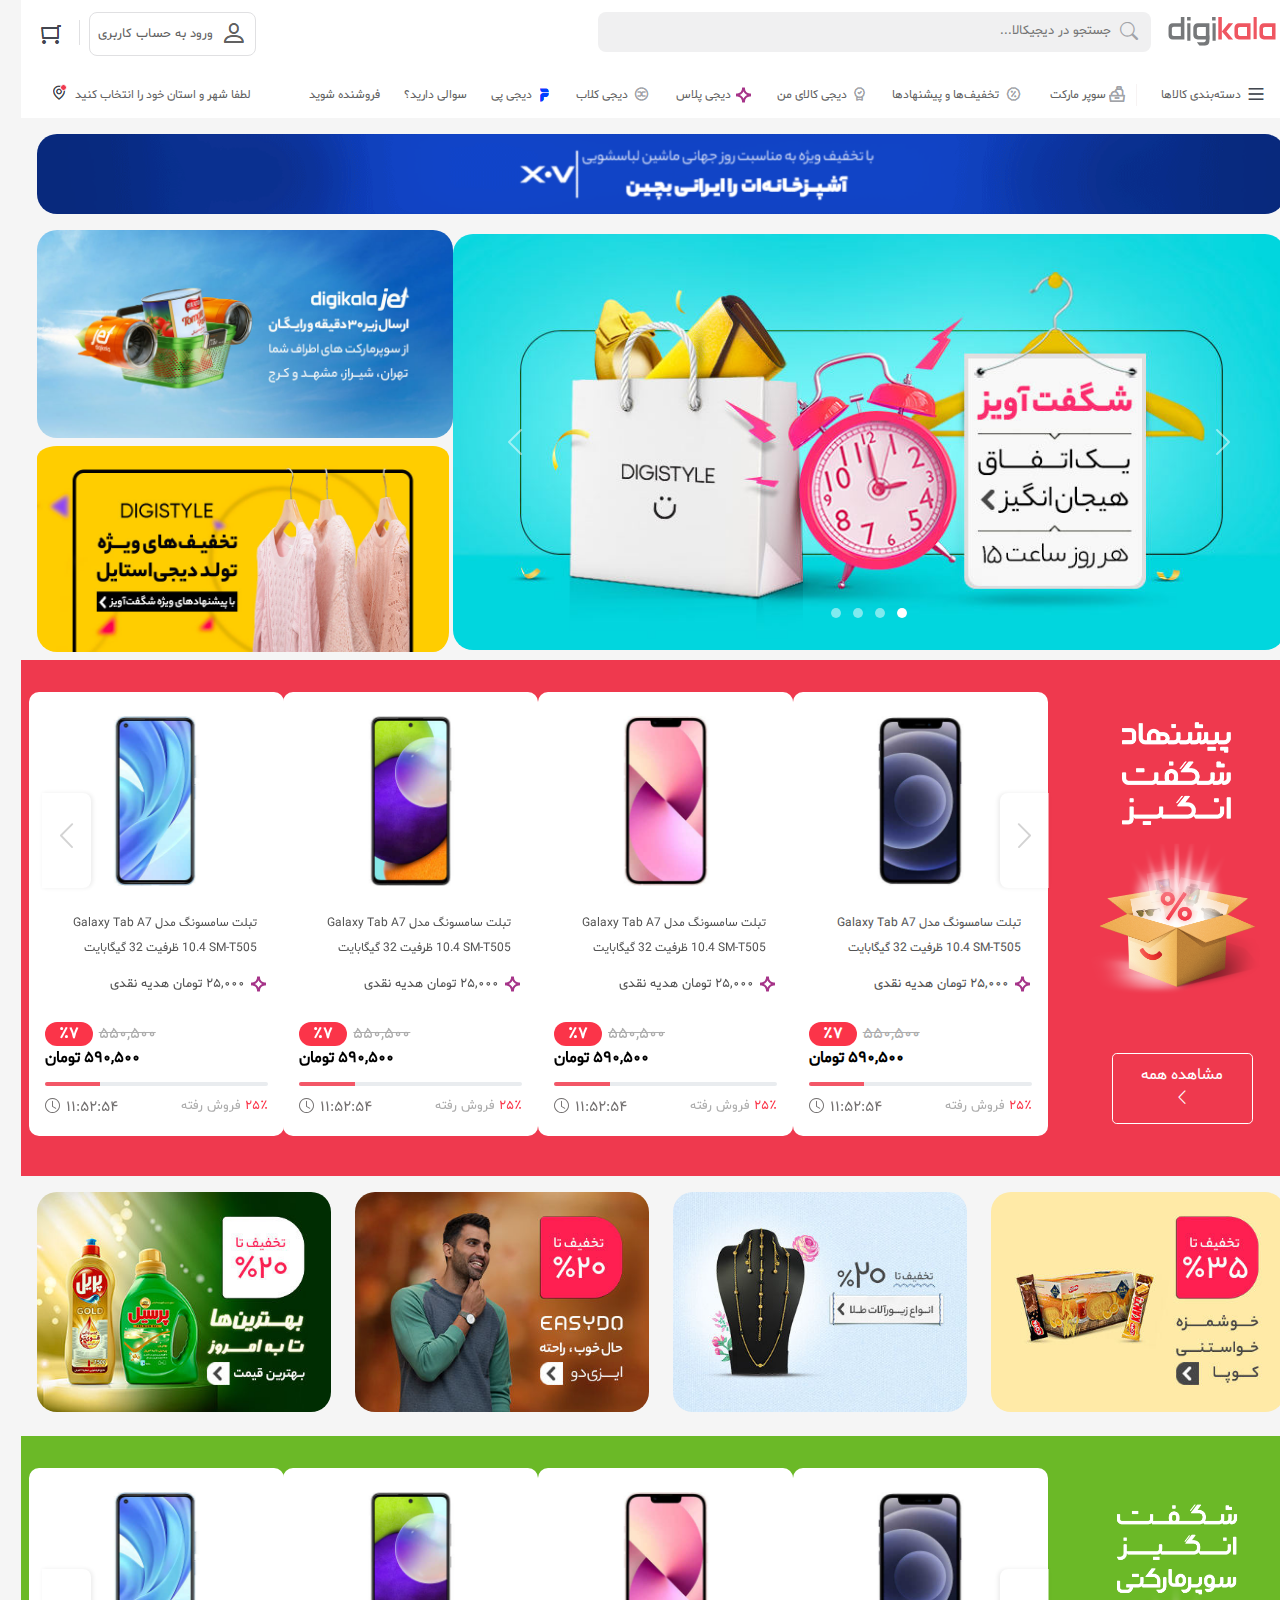
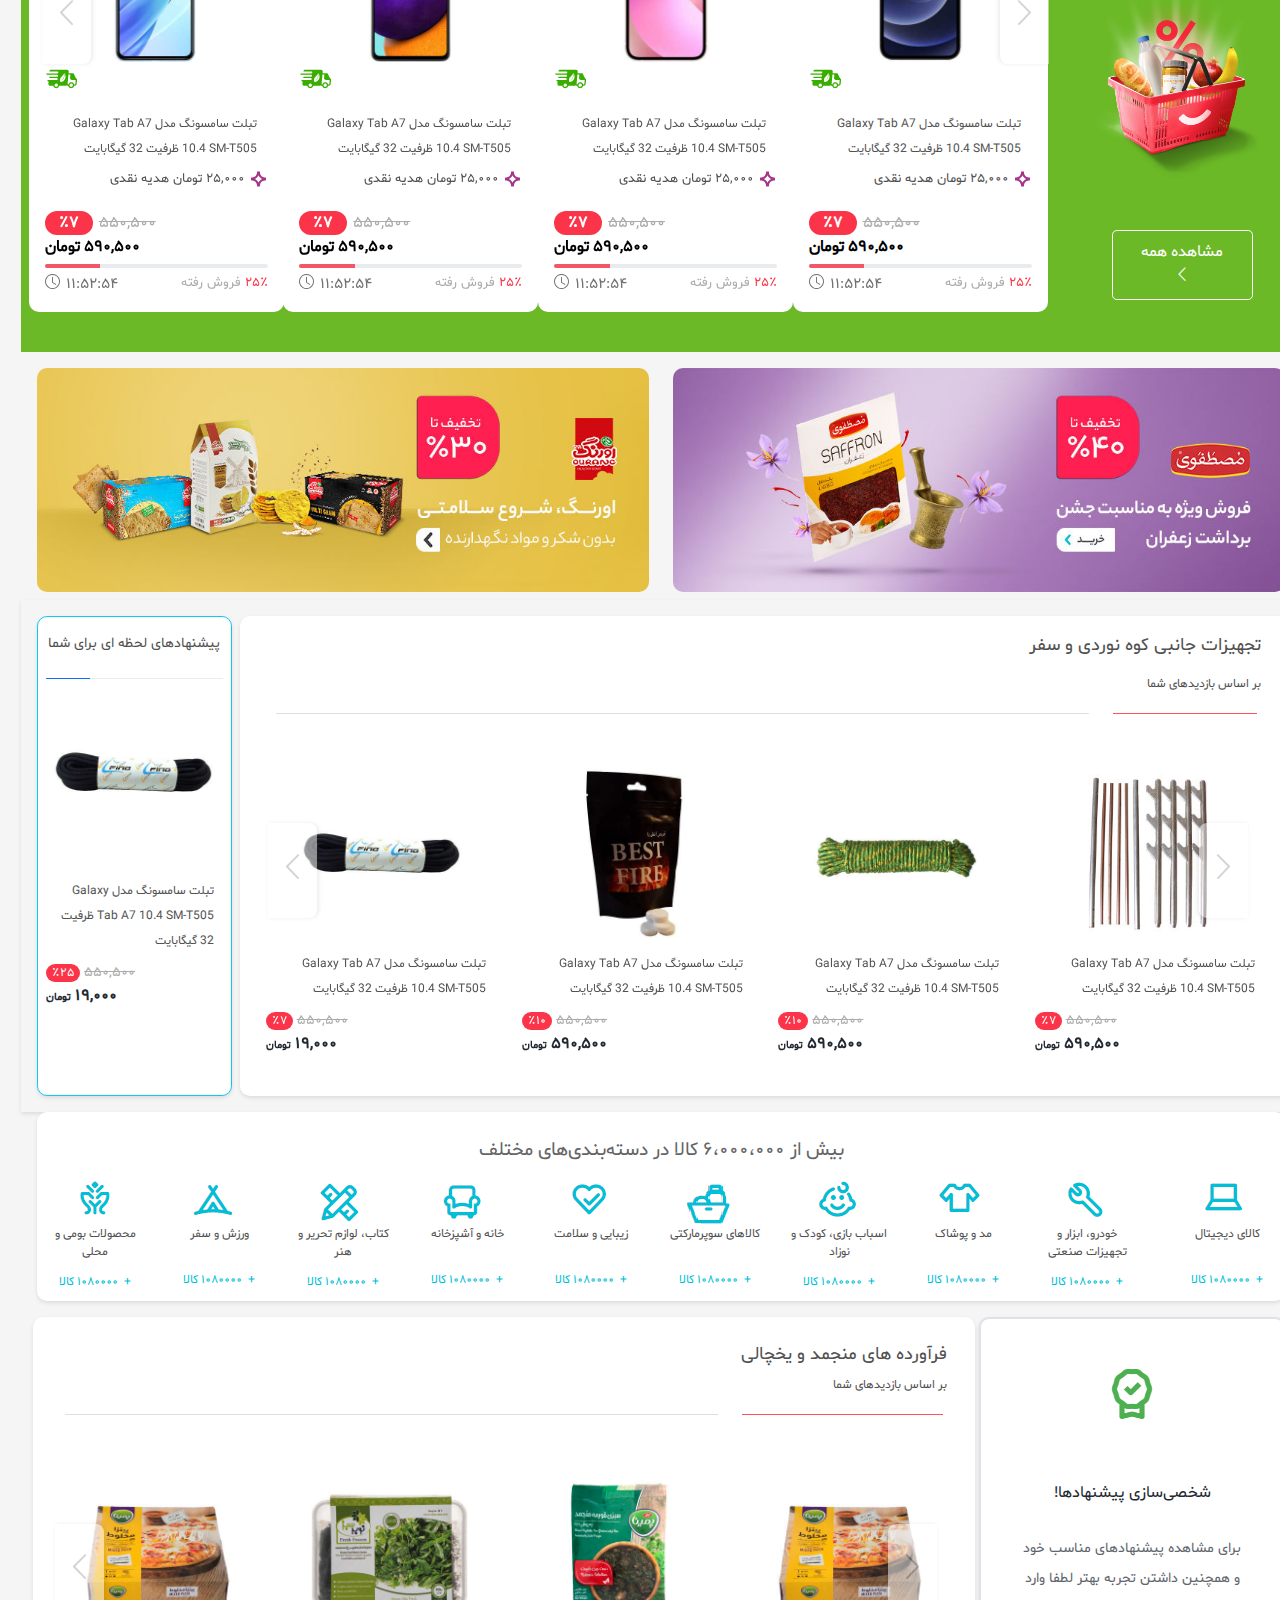
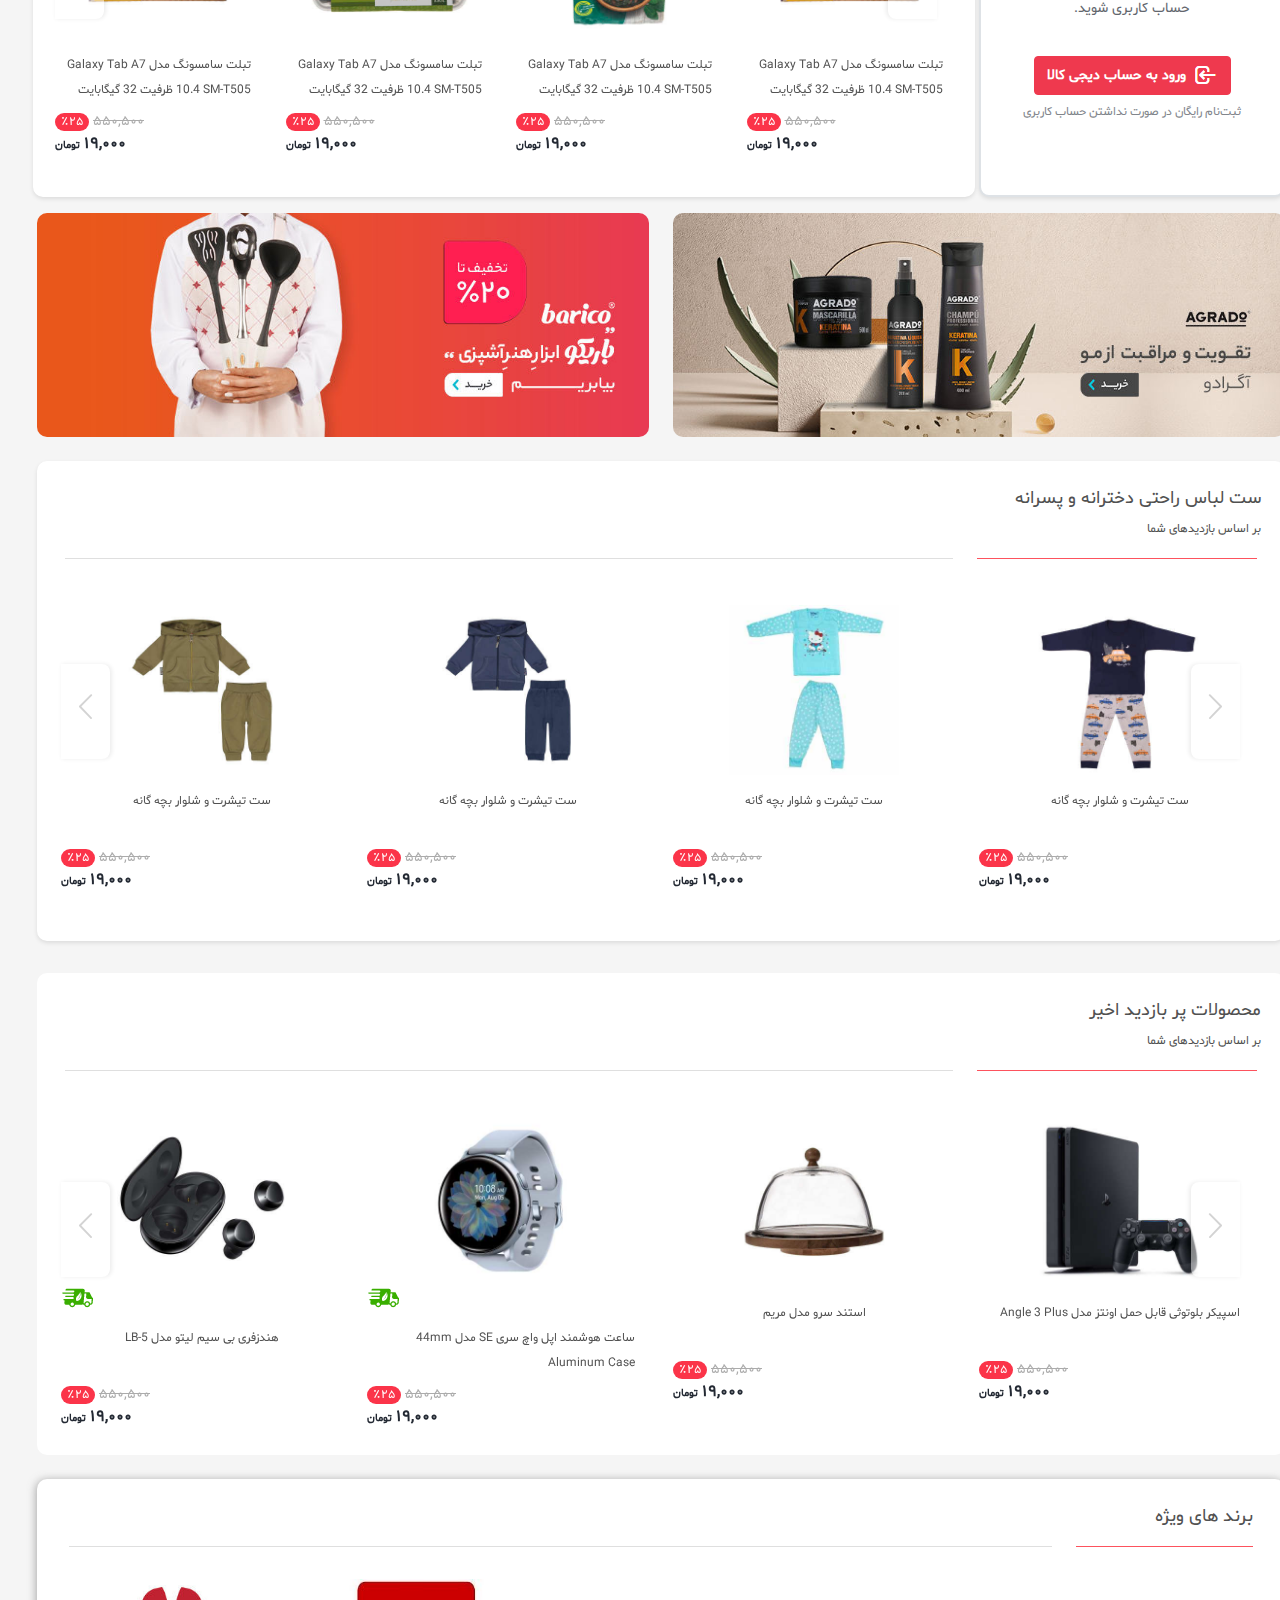
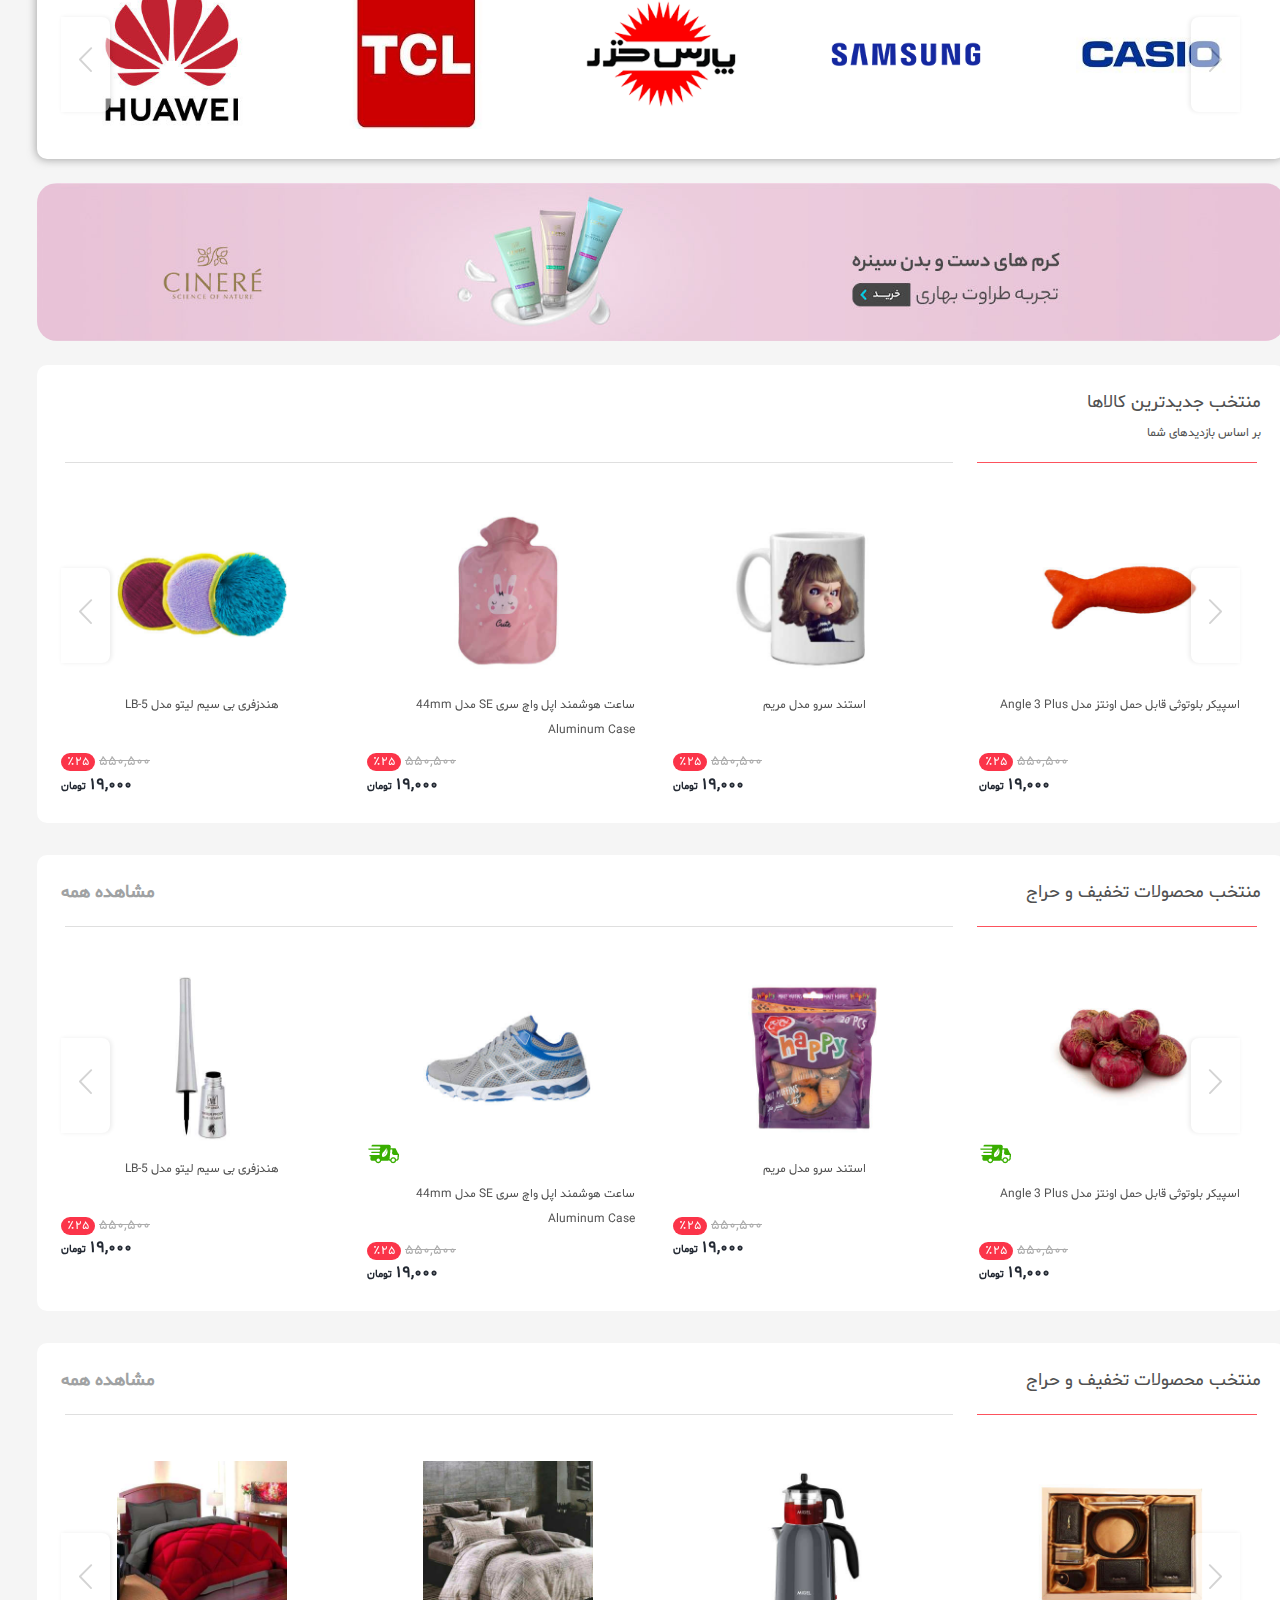
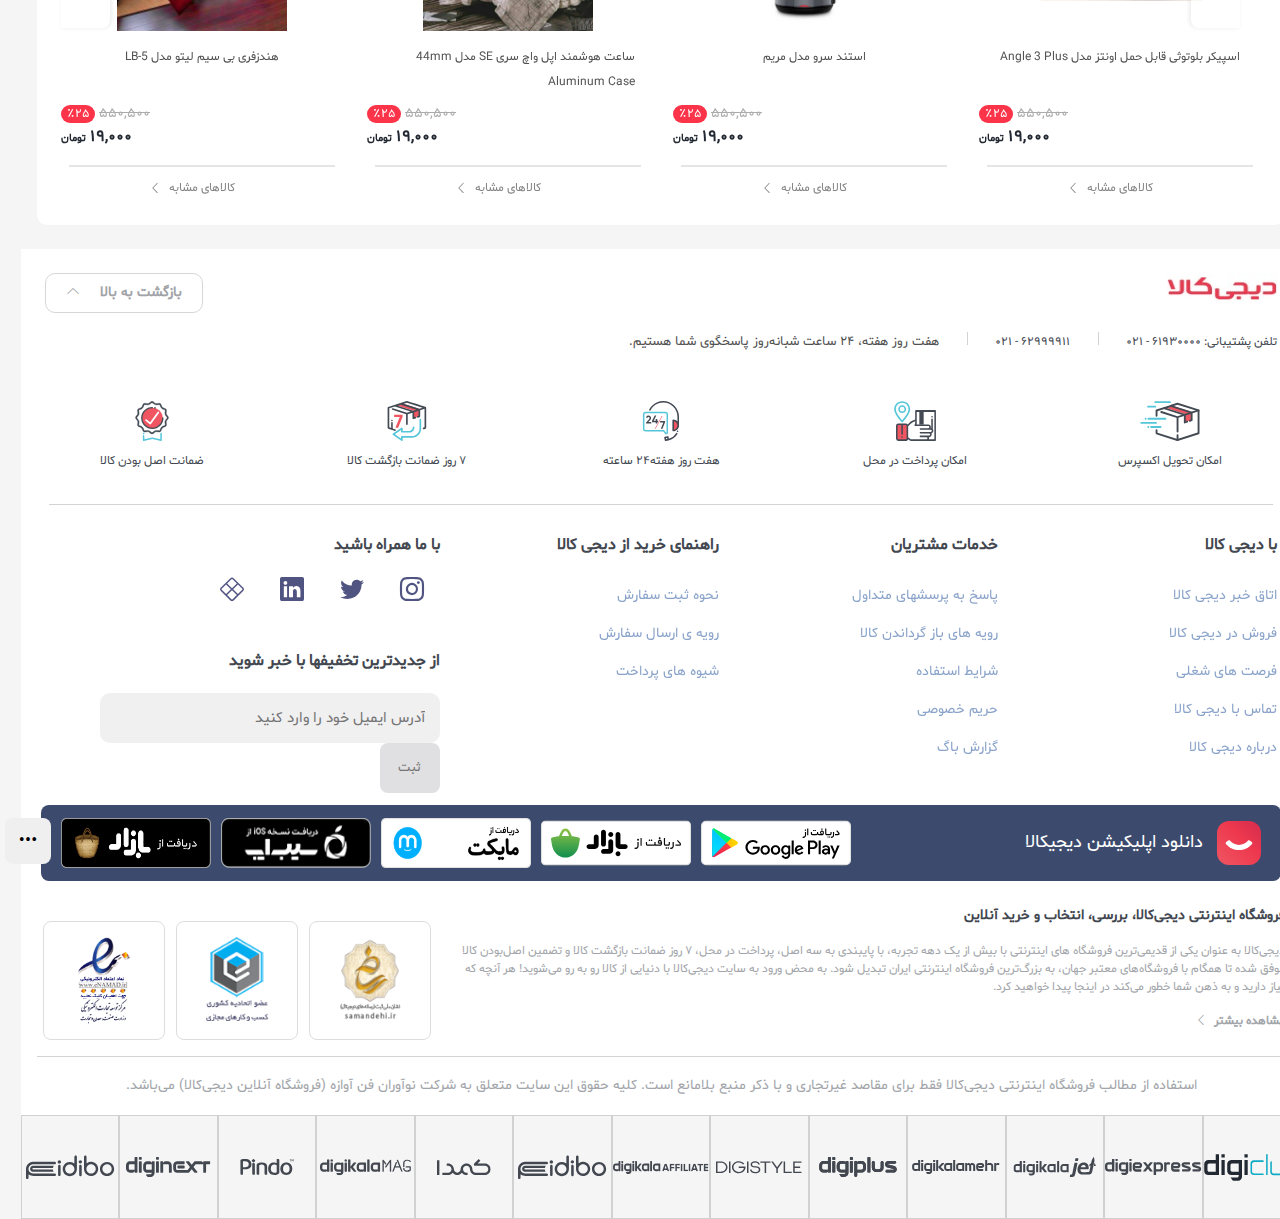
==== commit 5a8bbf12: "mobile-header code" ====
--- a/index.html
+++ b/index.html
@@ -43,6 +43,63 @@
 			</div>
 		</div>
 	</header>
+	<!-- ==========mobile-header ============-->
+	<header class="mobile-header-section  d-md-none bg-white  fixed-top px-3 py-4">
+		<!-- ==========mobile-header-section__one ============-->
+				<div class="row mobile-header-section__one d-flex justify-content-between align-items-center  ">
+					<div class=" col-1 text-start ">
+						<i class="bi bi-list fs-4 fw-bolder"></i>
+					</div> 
+					<div class=" col-10 text-center">
+						<div class="logo">
+							<a href=""> <img src="./images/digikala-pic/images1/dijikala-logo.svg" class="img-fluid" alt="site-logo"></a>
+						</div>
+					</div>
+					<div class=" col-1 text-end ">
+						<div class="question">
+							<a href=""> <img src="./images/icons/question.png" width="24px" height="24px" class="img-fluid" alt="site-logo"></a>
+						</div>
+					</div>
+				</div>
+				<div class="px-4">
+					<hr >
+				</div>
+					<!--  =========mobile-header-section__two============= -->
+				<div class="row mobile-header-section__two">
+					<div class="col-8 text-start">
+						<div class="mobile-header-two__search-box ">
+							<input type="text" placeholder="جستجو در دیجیکالا...">
+							<!-- <i class="bi bi-search d-none d-sm-flex"></i> -->
+						</div>
+					</div>
+					<div class="col-4 text-end" >
+						<a href=""><img src="./images/user-icon.png" alt="" class="me-2">
+								<!-- <i class="bi bi-person " ></i> -->
+								<!-- <i class="bi bi-cart " ></i> -->
+						<a href=""><img src="./images/buy-basket.png" class="" alt=""></a>
+					</div>
+					
+				</div>
+				<div class="px-4">
+					<hr >
+				</div>
+				<!--  =========mobile-header-section-three============= -->
+				<div class="row mobile-header-section-three d-flex justify-content-between align-items-center  ">
+					<div class=" col-1 text-start ">
+						<a href=""> <img src="./images/location.png" class="px-2 pb-2" alt="location-icon"></a>
+					</div> 
+					<div class=" col-10 text-start">
+						<div class="logo">
+							<a href=""> <span>لطفا شهر و استان خود را انتخاب کنید </span> </a>
+						</div>
+					</div>
+					<div class=" col-1 text-end ">
+						<div class="question">
+							<a href=""><i class="bi bi-chevron-left m-1" style=" color:rgb(73, 72, 72)"></i></a>
+						</div>
+					</div>
+				</div>
+			</header>
 	<nav class=" d-flex bg-white header-section__bottom flex-row align-items-center  pt-4  px-4 ">
 		<!-- <div class=" d-flex   "> -->
 		<ul class="d-flex ">
